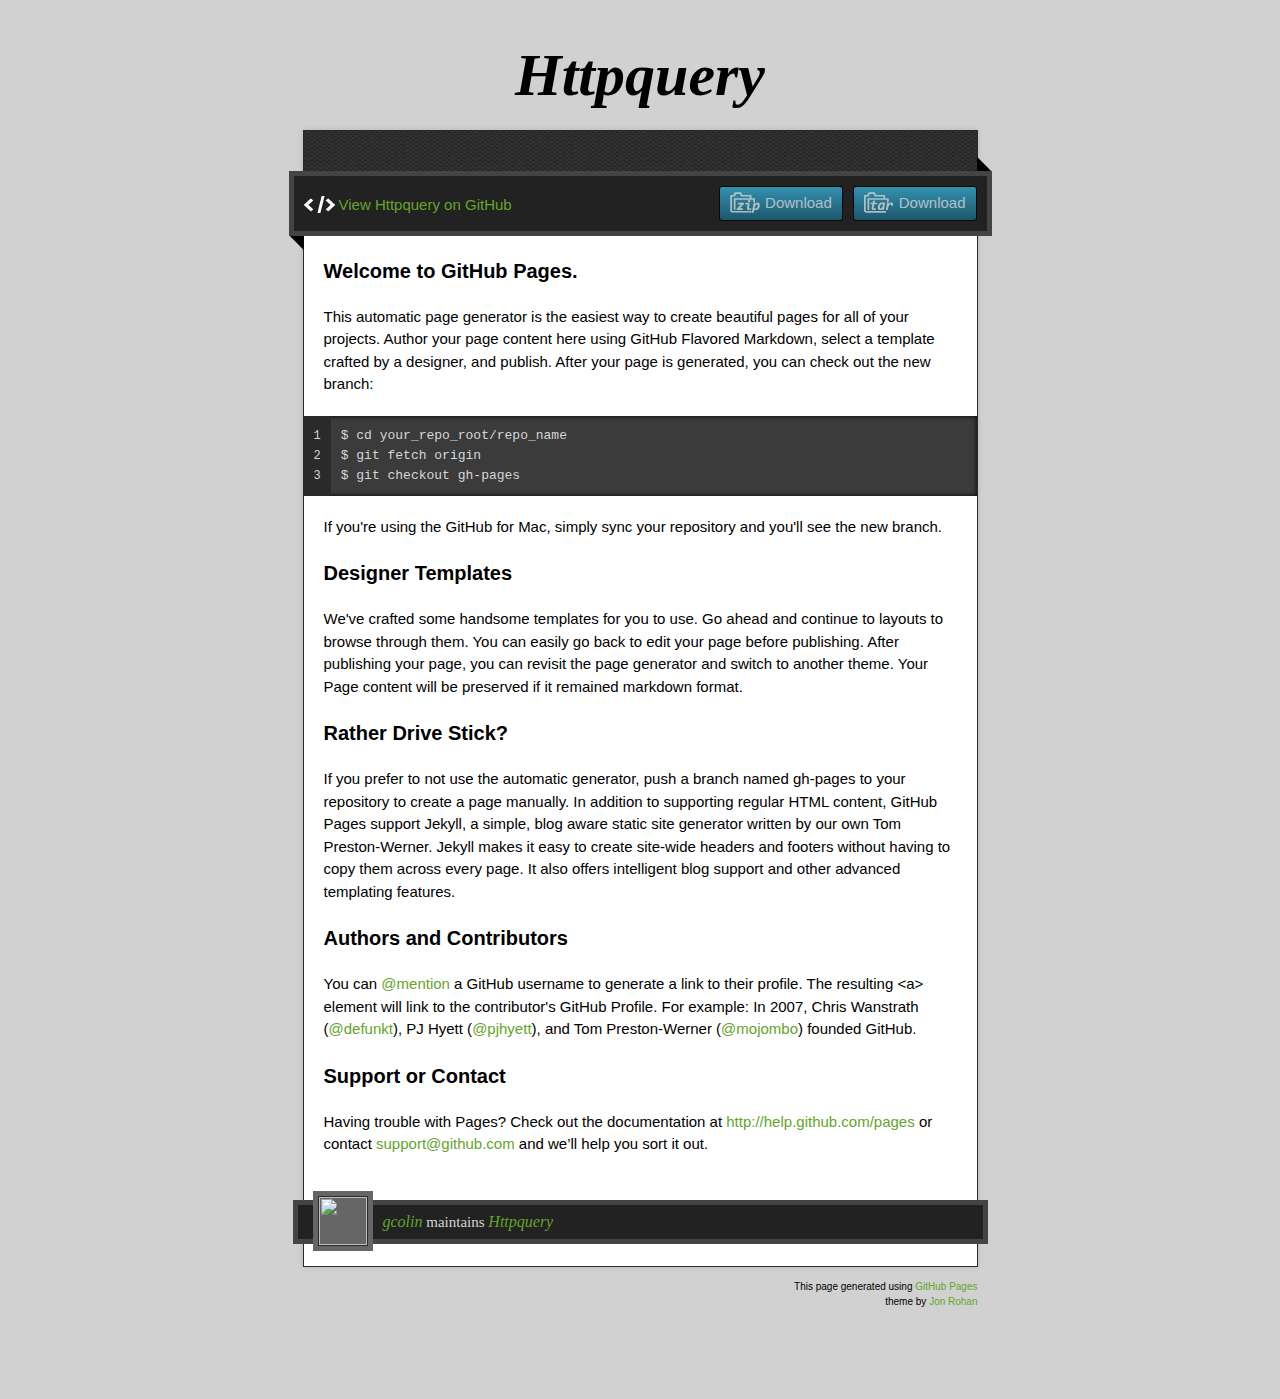
==== index.html @ 5c6847b2 "Create gh-pages branch via GitHub" ====
<!doctype html>
<!-- The Time Machine GitHub pages theme was designed and developed by Jon Rohan, on Feb 7, 2012. -->
<!-- Follow him for fun. http://twitter.com/jonrohan. Tail his code on http://github.com/jonrohan -->
<html>
<head>
  <meta charset="utf-8">
  <meta http-equiv="X-UA-Compatible" content="IE=edge,chrome=1">

  <link rel="stylesheet" href="stylesheets/stylesheet.css" media="screen"/>
  <link rel="stylesheet" href="stylesheets/pygment_trac.css"/>
  <script type="text/javascript" src="https://ajax.googleapis.com/ajax/libs/jquery/1.7.1/jquery.min.js"></script>
  <script type="text/javascript" src="javascripts/script.js"></script>

  <title>Httpquery</title>
  <meta name="description" content="">

  <meta name="viewport" content="width=device-width,initial-scale=1">

</head>

<body>

  <div class="wrapper">
    <header>
      <h1 class="title">Httpquery</h1>
    </header>
    <div id="container">
      <p class="tagline"></p>
      <div id="main" role="main">
        <div class="download-bar">
        <div class="inner">
          <a href="https://github.com/gcolin/HttpQuery/tarball/master" class="download-button tar"><span>Download</span></a>
          <a href="https://github.com/gcolin/HttpQuery/zipball/master" class="download-button zip"><span>Download</span></a>
          <a href="https://github.com/gcolin/HttpQuery" class="code">View Httpquery on GitHub</a>
        </div>
        <span class="blc"></span><span class="trc"></span>
        </div>
        <article class="markdown-body">
          <h3>Welcome to GitHub Pages.</h3>

<p>This automatic page generator is the easiest way to create beautiful pages for all of your projects. Author your page content here using GitHub Flavored Markdown, select a template crafted by a designer, and publish. After your page is generated, you can check out the new branch:</p>

<pre><code>$ cd your_repo_root/repo_name
$ git fetch origin
$ git checkout gh-pages
</code></pre>

<p>If you're using the GitHub for Mac, simply sync your repository and you'll see the new branch.</p>

<h3>Designer Templates</h3>

<p>We've crafted some handsome templates for you to use. Go ahead and continue to layouts to browse through them. You can easily go back to edit your page before publishing. After publishing your page, you can revisit the page generator and switch to another theme. Your Page content will be preserved if it remained markdown format.</p>

<h3>Rather Drive Stick?</h3>

<p>If you prefer to not use the automatic generator, push a branch named <code>gh-pages</code> to your repository to create a page manually. In addition to supporting regular HTML content, GitHub Pages support Jekyll, a simple, blog aware static site generator written by our own Tom Preston-Werner. Jekyll makes it easy to create site-wide headers and footers without having to copy them across every page. It also offers intelligent blog support and other advanced templating features.</p>

<h3>Authors and Contributors</h3>

<p>You can <a href="https://github.com/blog/821" class="user-mention">@mention</a> a GitHub username to generate a link to their profile. The resulting <code>&lt;a&gt;</code> element will link to the contributor's GitHub Profile. For example: In 2007, Chris Wanstrath (<a href="https://github.com/defunkt" class="user-mention">@defunkt</a>), PJ Hyett (<a href="https://github.com/pjhyett" class="user-mention">@pjhyett</a>), and Tom Preston-Werner (<a href="https://github.com/mojombo" class="user-mention">@mojombo</a>) founded GitHub.</p>

<h3>Support or Contact</h3>

<p>Having trouble with Pages? Check out the documentation at <a href="http://help.github.com/pages">http://help.github.com/pages</a> or contact <a href="mailto:support@github.com">support@github.com</a> and we’ll help you sort it out.</p>
        </article>
      </div>
    </div>
    <footer>
      <div class="owner">
      <p><a href="https://github.com/gcolin" class="avatar"><img src="https://secure.gravatar.com/avatar/70e3a7196aed20c97017ddb975189161?s=30&amp;d=https://a248.e.akamai.net/assets.github.com%2Fimages%2Fgravatars%2Fgravatar-user-420.png" width="48" height="48"/></a> <a href="https://github.com/gcolin">gcolin</a> maintains <a href="https://github.com/gcolin/HttpQuery">Httpquery</a></p>


      </div>
      <div class="creds">
        <small>This page generated using <a href="https://pages.github.com/">GitHub Pages</a><br/>theme by <a href="http://twitter.com/jonrohan/">Jon Rohan</a></small>
      </div>
    </footer>
  </div>
  <div class="current-section">
    <a href="#top">Scroll to top</a>
    <a href="https://github.com/gcolin/HttpQuery/tarball/master" class="tar">tar</a><a href="https://github.com/gcolin/HttpQuery/zipball/master" class="zip">zip</a><a href="" class="code">source code</a>
    <p class="name"></p>
  </div>

  
</body>
</html>
---- stylesheets/stylesheet.css ----
/* http://meyerweb.com/eric/tools/css/reset/
   v2.0 | 20110126
   License: none (public domain)
*/

html, body, div, span, applet, object, iframe,
h1, h2, h3, h4, h5, h6, p, blockquote, pre,
a, abbr, acronym, address, big, cite, code,
del, dfn, em, img, ins, kbd, q, s, samp,
small, strike, strong, sub, sup, tt, var,
b, u, i, center,
dl, dt, dd, ol, ul, li,
fieldset, form, label, legend,
table, caption, tbody, tfoot, thead, tr, th, td,
article, aside, canvas, details, embed,
figure, figcaption, footer, header, hgroup,
menu, nav, output, ruby, section, summary,
time, mark, audio, video {
  margin: 0;
  padding: 0;
  border: 0;
  font-size: 100%;
  font: inherit;
  vertical-align: baseline;
}
/* HTML5 display-role reset for older browsers */
article, aside, details, figcaption, figure,
footer, header, hgroup, menu, nav, section {
  display: block;
}
body {
  line-height: 1;
}
ol, ul {
  list-style: none;
}
blockquote, q {
  quotes: none;
}
blockquote:before, blockquote:after,
q:before, q:after {
  content: '';
  content: none;
}
table {
  border-collapse: collapse;
  border-spacing: 0;
}

/* Style */

body {
  font-size: 15px;
  font-family: Arial, Arial, Helvetica, sans-serif;
  line-height: 1.5;
  background: #D1D1D1;
}

a {
  color: #63a52a;
  text-decoration: none;
  -webkit-transition: color ease-in-out 0.3s;
}

a:hover {
  text-decoration: underline;
  color: #90D355;
}

h1.title {
  margin: 30px 20px 10px;
  font-size: 60px;
  font-weight: bold;
  font-style: italic;
  font-family:Georgia, serif;
  text-align: center;
}

.wrapper {
  width: 675px;
  margin: 0 auto;
}

#container {
  border: 1px solid #2a2a2a;
  background: #ddd url(../images/pattern.png);
  box-shadow: 0 0 5px #b1b1b1;
}

p.tagline {
  padding: 20px 20px 0;
  color: #fff;
  font-size: 17px;
}

#main {
  margin-top: 20px;
  padding: 0 20px 90px;
  background-color: #fff;
}

.download-bar {
  background: #222;
  border: 5px solid #444;
  padding: 10px;
  margin: 0 -35px 20px;
  position: relative;
}

.download-bar .inner {
  overflow: hidden;
}

.download-bar .watch-fork iframe {
  display: block;
  float: left;
  border-right: 1px solid #ddd;
  padding-right: 5px;
}
.download-bar .watch-fork iframe.last {
  border-right: 0 none;
  padding-right: 0;
  padding-left: 5px;
  border-left: 1px solid #fff;
}
.download-bar .watch-fork {
  overflow: hidden;
  float: right;
  background-color: #eee;
  padding: 5px;
  border-radius: 3px;
}

.download-bar .blc {
  border: 10px solid black;
  border-color: transparent transparent black;
  width: 0;
  height: 0;
  display: block;
  position: absolute;
  bottom: -15px;
  left: 0;
  -moz-transform: rotate(45deg);
  -webkit-transform: rotate(45deg);
}

.download-bar .trc {
  border: 10px solid black;
  border-color:  black transparent transparent;
  width: 0;
  height: 0;
  display: block;
  position: absolute;
  top: -15px;
  right: 0;
  -moz-transform: rotate(45deg);
  -webkit-transform: rotate(45deg);
}

.download-bar .avatar {
  border: 1px solid black;
  display: block;
  padding: 4px;
  float: left;
}

.download-bar .avatar img {
  display: block;
}

.download-bar a.code {
  background: transparent url(../images/code.png) no-repeat 0 2px;
  padding-left: 35px;
  margin-top: 8px;
  display: block;
  float: left;
  text-indent: 0;
  width: auto;
  height: auto;
  opacity: 1;
  -moz-opacity: 1;
  filter:alpha(opacity=1);
}

.current-section {
  position: fixed;
  top: 0;
  left: 50%;
  width: 693px;
  margin-left: -352px;
  background: #222;
  border: 5px solid #444;
  color: #fff;
  opacity: 0;
  visibility: hidden;
  -webkit-transition: opacity ease-in-out 0.3s;
}

.current-section p {
  padding: 5px 27px;
  font-size: 24px;
  font-weight: bold;
}

.current-section a {
  float: right;
  text-indent: -10000px;
  background: transparent url(../images/top.png) no-repeat 0 0;
  width: 20px;
  height: 20px;
  opacity: 0.8;
  margin-right: 12px;
  margin-top: 12px;
  -moz-opacity: 0.8;
  filter:alpha(opacity=8);
  -webkit-transition: opacity ease-in-out 0.3s;
}

.current-section a:hover {
  opacity: 1;
  -moz-opacity: 1;
  filter:alpha(opacity=1);
}

.current-section a.zip {
  margin-right: 8px;
}

a.zip,
a.zip span {
  background: transparent url(../images/zip.png) no-repeat 0 0;
  width: 30px;
  height: 21px;
  opacity: 0.8;
  display: inline-block;
  text-indent: -10000px;
  -moz-opacity: 0.8;
  filter:alpha(opacity=8);
  -webkit-transition: opacity ease-in-out 0.3s;
}

a.tar,
a.tar span {
  background: transparent url(../images/tar.png) no-repeat 0 0;
  width: 30px;
  height: 21px;
  opacity: 0.8;
  display: inline-block;
  text-indent: -10000px;
  -moz-opacity: 0.8;
  filter:alpha(opacity=8);
  -webkit-transition: opacity ease-in-out 0.3s;
}

a.code {
  background: transparent url(../images/code.png) no-repeat 0 2px;
  width: 30px;
  height: 21px;
  display: block;
  opacity: 0.8;
  display: inline-block;
  text-indent: -10000px;
  -moz-opacity: 0.8;
  filter:alpha(opacity=8);
  -webkit-transition: opacity ease-in-out 0.3s;
}

a.zip:hover,
a.tar:hover,
a.code:hover {
  opacity: 1;
  -moz-opacity: 1;
  filter:alpha(opacity=1);
}

a.download-button {
  border: 1px solid black;
  border-radius: 3px;
  display: inline-block;
  text-indent: 0!important;
  width: auto;
  float: right;
  background: #999; /* for non-css3 browsers */
  filter: progid:DXImageTransform.Microsoft.gradient(startColorstr='#37ADD4', endColorstr='#1B657E'); /* for IE */
  background: -webkit-gradient(linear, left top, left bottom, from(#37ADD4), to(#1B657E)); /* for webkit browsers */
  background: -moz-linear-gradient(top,  #37ADD4,  #1B657E); /* for firefox 3.6+ */
  height: auto;
  margin-left: 10px;
}

a.download-button span {
  background-position: 10px 5px;
  width: auto;
  height: auto;
  padding: 5px 10px;
  padding-left: 45px;
  display: inline-block;
  text-indent: 0!important;
  color: #fff;
}

footer {
  margin-bottom: 60px;
  padding-bottom: 60px;
}

footer .owner {
  background: #222;
  border: 5px solid #444;
  padding: 5px 15px;
  margin: -67px -10px 35px;
  color: #d6d6d6;
}

footer .creds small {
  float: right;
  font-size: 10px;
  text-align: right;
  margin-left: 15px;
}

footer .owner .avatar {
  background-color: #666;
  display: block;
  margin: -19px 10px 0 0;
  width: 60px;
  float: left;
}

footer .owner img {
  display: block;
  border: 1px solid #2a2a2a;
  margin: 5px;
}

footer .owner p {
  font-family:Georgia, serif;
}

footer .owner p a {
  font-size: 16px;
  font-style: italic;
}

/* Markdown */
.markdown-body h1,
.markdown-body h2,
.markdown-body h3,
.markdown-body h4,
.markdown-body h5,
.markdown-body h6,
.markdown-body p,
.markdown-body pre,
.markdown-body ul,
.markdown-body ol,
.markdown-body dl,
.markdown-body table,
.markdown-body blockquote {
  margin-bottom: 20px;
}

.markdown-body h1,
.markdown-body h2,
.markdown-body h3,
.markdown-body h4,
.markdown-body h5,
.markdown-body h6 {
  font-weight: bold;
}

.markdown-body h1 {
  font-size: 28px;
}

.markdown-body h2 {
  font-size: 24px;
  color: #557398;
}

.markdown-body h3 {
  font-size: 20px;
}

.markdown-body h4 {
  font-size: 18px;
}

.markdown-body h5 {
  font-size: 16px;
}

.markdown-body pre {
  padding: 10px 70px 10px 0;
  margin-left: -20px;
  margin-right: -20px;
  font-family: 'Monaco', 'Lucida Console', monospace;
  font-size: 13px;
  line-height: 20px;
  box-shadow: inset 0 0 5px #000;
  word-wrap: break-word;
  background-color:#3b3b3b;
  color: #d6d6d6;
}

.markdown-body pre.lines {
  font-size: 12px;
  margin:0 10px 0 -20px;
  padding: 10px;
  float:  left;
  display: block;
  text-align: right;
  box-shadow: none;
  background-color:#2a2a2a;
  color: #d6d6d6;
}

.markdown-body ul,
.markdown-body ol {
  padding-left: 30px;
}

.markdown-body ul {
  list-style-type: disc;
}

.markdown-body li,
.markdown-body li p,
.markdown-body dd,
.markdown-body dd p {
  margin-bottom: 10px;
}

.markdown-body li pre,
.markdown-body li pre.lines,
.markdown-body dd pre,
.markdown-body dd pre.lines {
  margin-left: -35px;
}

.markdown-body dt {
  font-weight: bold;
  font-style: italic;
}

.markdown-body dd {
  margin-left: 15px;
}

.markdown-body table {
  width: 673px;
  margin-left: -20px;
  margin-right: -20px;
}

.markdown-body tbody {
  border-top: 2px solid #557398;
  border-bottom: 2px solid #557398;
  background-color: #EBEFF4;
}

.markdown-body table td * {
  margin: 0;
}

.markdown-body td {
  border-right: 1px solid #557398;
  border-bottom: 1px solid #557398;
  padding: 5px;
}

.markdown-body td:first-child,
.markdown-body th:first-child {
  width: 30%;
  padding-left: 20px;
}

.markdown-body td:last-child {
  border-right: 0 none;
}

.markdown-body th {
  font-size: 18px;
  font-weight: bold;
  text-align: left;
  padding: 5px;
}

.markdown-body tt {
  background-color:#3b3b3b;
  color: #d6d6d6;
  padding: 2px 3px;
}

.markdown-body blockquote {
  font-style: italic;
  font-family:Georgia, serif;
  font-size: 17px;
  border-top: 3px solid #333;
  border-bottom: 3px solid #333;
  padding: 10px 20px;
  padding-left: 50px;
}

.markdown-body blockquote:before {
  font-style: italic;
  font-family: Georgia, serif;
  font-size: 90px;
  height: 90px;
  margin-left: -60px;
  margin-top: -25px;
  content: "‟";
  display: block;
  float: left;
}

.markdown-body img {
  max-width: 100%;
}

.highlight  { background: #ffffff; }
.highlight .c { color: #999988; font-style: italic } /* Comment */
.highlight .err { color: #a61717; background-color: #e3d2d2 } /* Error */
.highlight .k { font-weight: bold } /* Keyword */
.highlight .o { font-weight: bold } /* Operator */
.highlight .cm { color: #999988; font-style: italic } /* Comment.Multiline */
.highlight .cp { color: #999999; font-weight: bold } /* Comment.Preproc */
.highlight .c1 { color: #999988; font-style: italic } /* Comment.Single */
.highlight .cs { color: #999999; font-weight: bold; font-style: italic } /* Comment.Special */
.highlight .gd { color: #000000; background-color: #ffdddd } /* Generic.Deleted */
.highlight .gd .x { color: #000000; background-color: #ffaaaa } /* Generic.Deleted.Specific */
.highlight .ge { font-style: italic } /* Generic.Emph */
.highlight .gr { color: #aa0000 } /* Generic.Error */
.highlight .gh { color: #999999 } /* Generic.Heading */
.highlight .gi { color: #000000; background-color: #ddffdd } /* Generic.Inserted */
.highlight .gi .x { color: #000000; background-color: #aaffaa } /* Generic.Inserted.Specific */
.highlight .go { color: #888888 } /* Generic.Output */
.highlight .gp { color: #555555 } /* Generic.Prompt */
.highlight .gs { font-weight: bold } /* Generic.Strong */
.highlight .gu { color: #800080; font-weight: bold; } /* Generic.Subheading */
.highlight .gt { color: #aa0000 } /* Generic.Traceback */
.highlight .kc { font-weight: bold } /* Keyword.Constant */
.highlight .kd { font-weight: bold } /* Keyword.Declaration */
.highlight .kn { font-weight: bold } /* Keyword.Namespace */
.highlight .kp { font-weight: bold } /* Keyword.Pseudo */
.highlight .kr { font-weight: bold } /* Keyword.Reserved */
.highlight .kt { color: #445588; font-weight: bold } /* Keyword.Type */
.highlight .m { color: #009999 } /* Literal.Number */
.highlight .s { color: #d14 } /* Literal.String */
.highlight .na { color: #008080 } /* Name.Attribute */
.highlight .nb { color: #0086B3 } /* Name.Builtin */
.highlight .nc { color: #445588; font-weight: bold } /* Name.Class */
.highlight .no { color: #008080 } /* Name.Constant */
.highlight .ni { color: #800080 } /* Name.Entity */
.highlight .ne { color: #990000; font-weight: bold } /* Name.Exception */
.highlight .nf { color: #990000; font-weight: bold } /* Name.Function */
.highlight .nn { color: #555555 } /* Name.Namespace */
.highlight .nt { color: #000080 } /* Name.Tag */
.highlight .nv { color: #008080 } /* Name.Variable */
.highlight .ow { font-weight: bold } /* Operator.Word */
.highlight .w { color: #bbbbbb } /* Text.Whitespace */
.highlight .mf { color: #009999 } /* Literal.Number.Float */
.highlight .mh { color: #009999 } /* Literal.Number.Hex */
.highlight .mi { color: #009999 } /* Literal.Number.Integer */
.highlight .mo { color: #009999 } /* Literal.Number.Oct */
.highlight .sb { color: #d14 } /* Literal.String.Backtick */
.highlight .sc { color: #d14 } /* Literal.String.Char */
.highlight .sd { color: #d14 } /* Literal.String.Doc */
.highlight .s2 { color: #d14 } /* Literal.String.Double */
.highlight .se { color: #d14 } /* Literal.String.Escape */
.highlight .sh { color: #d14 } /* Literal.String.Heredoc */
.highlight .si { color: #d14 } /* Literal.String.Interpol */
.highlight .sx { color: #d14 } /* Literal.String.Other */
.highlight .sr { color: #009926 } /* Literal.String.Regex */
.highlight .s1 { color: #d14 } /* Literal.String.Single */
.highlight .ss { color: #990073 } /* Literal.String.Symbol */
.highlight .bp { color: #999999 } /* Name.Builtin.Pseudo */
.highlight .vc { color: #008080 } /* Name.Variable.Class */
.highlight .vg { color: #008080 } /* Name.Variable.Global */
.highlight .vi { color: #008080 } /* Name.Variable.Instance */
.highlight .il { color: #009999 } /* Literal.Number.Integer.Long */
---- stylesheets/pygment_trac.css ----
.highlight  { background: #ffffff; }
.highlight .c { color: #999988; font-style: italic } /* Comment */
.highlight .err { color: #a61717; background-color: #e3d2d2 } /* Error */
.highlight .k { font-weight: bold } /* Keyword */
.highlight .o { font-weight: bold } /* Operator */
.highlight .cm { color: #999988; font-style: italic } /* Comment.Multiline */
.highlight .cp { color: #999999; font-weight: bold } /* Comment.Preproc */
.highlight .c1 { color: #999988; font-style: italic } /* Comment.Single */
.highlight .cs { color: #999999; font-weight: bold; font-style: italic } /* Comment.Special */
.highlight .gd { color: #000000; background-color: #ffdddd } /* Generic.Deleted */
.highlight .gd .x { color: #000000; background-color: #ffaaaa } /* Generic.Deleted.Specific */
.highlight .ge { font-style: italic } /* Generic.Emph */
.highlight .gr { color: #aa0000 } /* Generic.Error */
.highlight .gh { color: #999999 } /* Generic.Heading */
.highlight .gi { color: #000000; background-color: #ddffdd } /* Generic.Inserted */
.highlight .gi .x { color: #000000; background-color: #aaffaa } /* Generic.Inserted.Specific */
.highlight .go { color: #888888 } /* Generic.Output */
.highlight .gp { color: #555555 } /* Generic.Prompt */
.highlight .gs { font-weight: bold } /* Generic.Strong */
.highlight .gu { color: #800080; font-weight: bold; } /* Generic.Subheading */
.highlight .gt { color: #aa0000 } /* Generic.Traceback */
.highlight .kc { font-weight: bold } /* Keyword.Constant */
.highlight .kd { font-weight: bold } /* Keyword.Declaration */
.highlight .kn { font-weight: bold } /* Keyword.Namespace */
.highlight .kp { font-weight: bold } /* Keyword.Pseudo */
.highlight .kr { font-weight: bold } /* Keyword.Reserved */
.highlight .kt { color: #445588; font-weight: bold } /* Keyword.Type */
.highlight .m { color: #009999 } /* Literal.Number */
.highlight .s { color: #d14 } /* Literal.String */
.highlight .na { color: #008080 } /* Name.Attribute */
.highlight .nb { color: #0086B3 } /* Name.Builtin */
.highlight .nc { color: #445588; font-weight: bold } /* Name.Class */
.highlight .no { color: #008080 } /* Name.Constant */
.highlight .ni { color: #800080 } /* Name.Entity */
.highlight .ne { color: #990000; font-weight: bold } /* Name.Exception */
.highlight .nf { color: #990000; font-weight: bold } /* Name.Function */
.highlight .nn { color: #555555 } /* Name.Namespace */
.highlight .nt { color: #000080 } /* Name.Tag */
.highlight .nv { color: #008080 } /* Name.Variable */
.highlight .ow { font-weight: bold } /* Operator.Word */
.highlight .w { color: #bbbbbb } /* Text.Whitespace */
.highlight .mf { color: #009999 } /* Literal.Number.Float */
.highlight .mh { color: #009999 } /* Literal.Number.Hex */
.highlight .mi { color: #009999 } /* Literal.Number.Integer */
.highlight .mo { color: #009999 } /* Literal.Number.Oct */
.highlight .sb { color: #d14 } /* Literal.String.Backtick */
.highlight .sc { color: #d14 } /* Literal.String.Char */
.highlight .sd { color: #d14 } /* Literal.String.Doc */
.highlight .s2 { color: #d14 } /* Literal.String.Double */
.highlight .se { color: #d14 } /* Literal.String.Escape */
.highlight .sh { color: #d14 } /* Literal.String.Heredoc */
.highlight .si { color: #d14 } /* Literal.String.Interpol */
.highlight .sx { color: #d14 } /* Literal.String.Other */
.highlight .sr { color: #009926 } /* Literal.String.Regex */
.highlight .s1 { color: #d14 } /* Literal.String.Single */
.highlight .ss { color: #990073 } /* Literal.String.Symbol */
.highlight .bp { color: #999999 } /* Name.Builtin.Pseudo */
.highlight .vc { color: #008080 } /* Name.Variable.Class */
.highlight .vg { color: #008080 } /* Name.Variable.Global */
.highlight .vi { color: #008080 } /* Name.Variable.Instance */
.highlight .il { color: #009999 } /* Literal.Number.Integer.Long */

.type-csharp .highlight .k { color: #0000FF }
.type-csharp .highlight .kt { color: #0000FF }
.type-csharp .highlight .nf { color: #000000; font-weight: normal }
.type-csharp .highlight .nc { color: #2B91AF }
.type-csharp .highlight .nn { color: #000000 }
.type-csharp .highlight .s { color: #A31515 }
.type-csharp .highlight .sc { color: #A31515 }
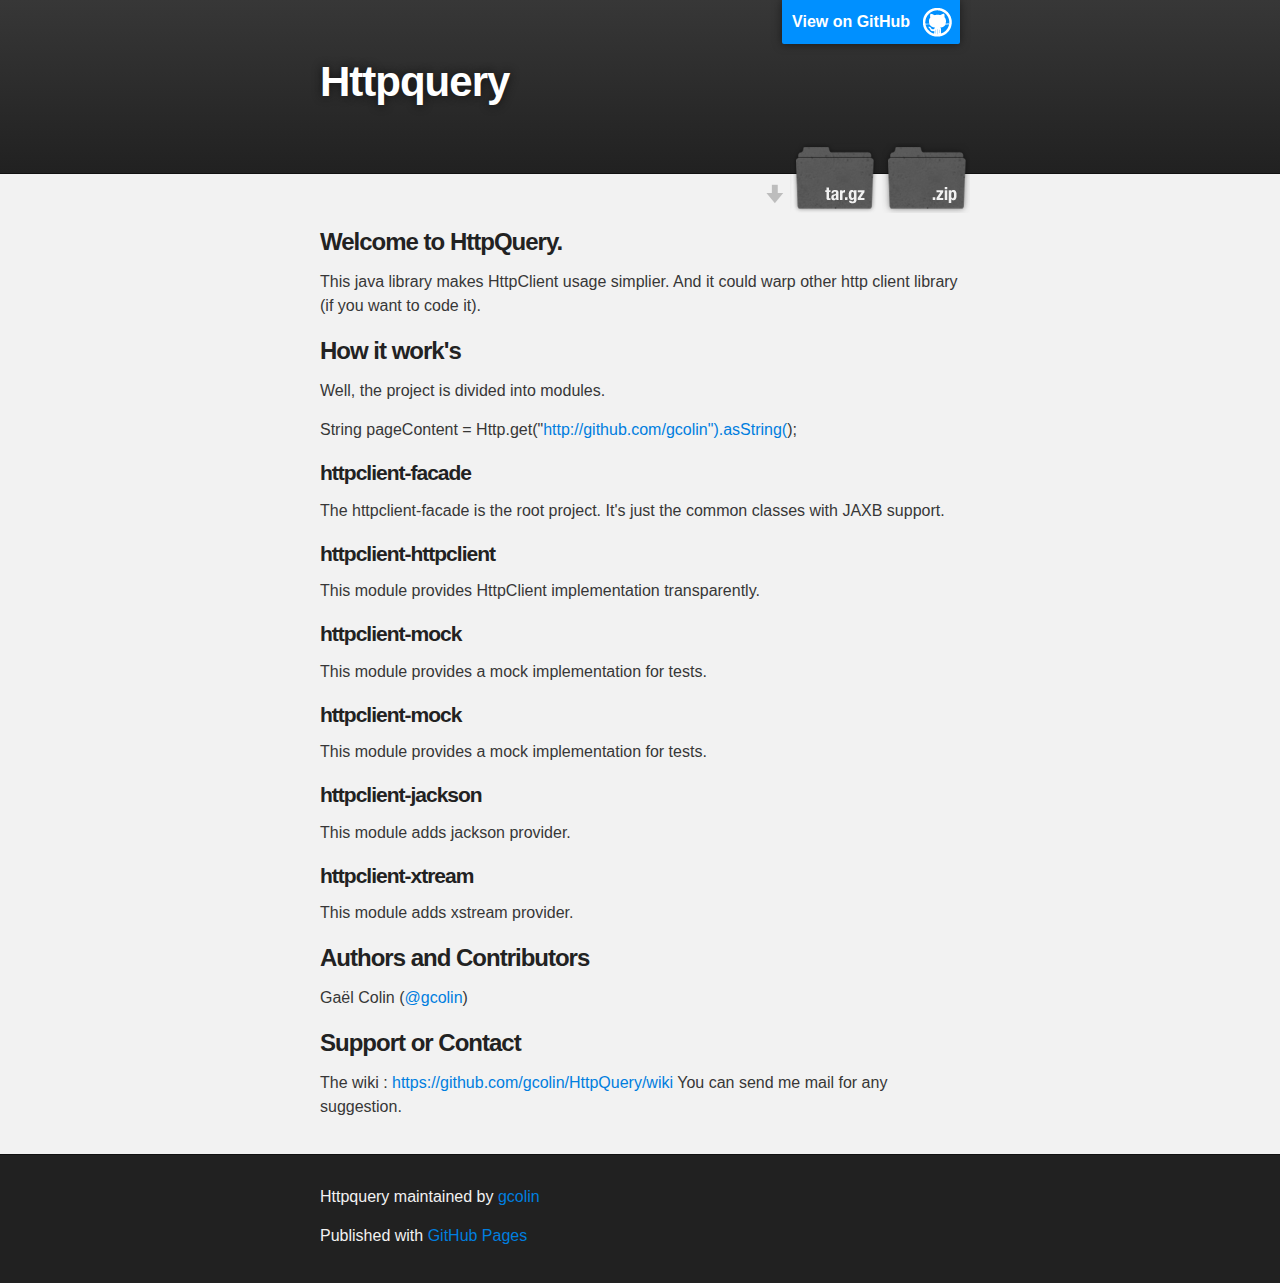
==== commit 5d72697a: "Create gh-pages branch via GitHub" ====
--- a/index.html
+++ b/index.html
@@ -1,87 +1,90 @@
-<!doctype html>
-<!-- The Time Machine GitHub pages theme was designed and developed by Jon Rohan, on Feb 7, 2012. -->
-<!-- Follow him for fun. http://twitter.com/jonrohan. Tail his code on http://github.com/jonrohan -->
+<!DOCTYPE html>
 <html>
-<head>
-  <meta charset="utf-8">
-  <meta http-equiv="X-UA-Compatible" content="IE=edge,chrome=1">
 
-  <link rel="stylesheet" href="stylesheets/stylesheet.css" media="screen"/>
-  <link rel="stylesheet" href="stylesheets/pygment_trac.css"/>
-  <script type="text/javascript" src="https://ajax.googleapis.com/ajax/libs/jquery/1.7.1/jquery.min.js"></script>
-  <script type="text/javascript" src="javascripts/script.js"></script>
+  <head>
+    <meta charset='utf-8' />
+    <meta http-equiv="X-UA-Compatible" content="chrome=1" />
+    <meta name="description" content="Httpquery : " />
 
-  <title>Httpquery</title>
-  <meta name="description" content="">
+    <link rel="stylesheet" type="text/css" media="screen" href="stylesheets/stylesheet.css">
 
-  <meta name="viewport" content="width=device-width,initial-scale=1">
+    <title>Httpquery</title>
+  </head>
 
-</head>
+  <body>
 
-<body>
+    <!-- HEADER -->
+    <div id="header_wrap" class="outer">
+        <header class="inner">
+          <a id="forkme_banner" href="https://github.com/gcolin/HttpQuery">View on GitHub</a>
 
-  <div class="wrapper">
-    <header>
-      <h1 class="title">Httpquery</h1>
-    </header>
-    <div id="container">
-      <p class="tagline"></p>
-      <div id="main" role="main">
-        <div class="download-bar">
-        <div class="inner">
-          <a href="https://github.com/gcolin/HttpQuery/tarball/master" class="download-button tar"><span>Download</span></a>
-          <a href="https://github.com/gcolin/HttpQuery/zipball/master" class="download-button zip"><span>Download</span></a>
-          <a href="https://github.com/gcolin/HttpQuery" class="code">View Httpquery on GitHub</a>
-        </div>
-        <span class="blc"></span><span class="trc"></span>
-        </div>
-        <article class="markdown-body">
-          <h3>Welcome to GitHub Pages.</h3>
+          <h1 id="project_title">Httpquery</h1>
+          <h2 id="project_tagline"></h2>
 
-<p>This automatic page generator is the easiest way to create beautiful pages for all of your projects. Author your page content here using GitHub Flavored Markdown, select a template crafted by a designer, and publish. After your page is generated, you can check out the new branch:</p>
+            <section id="downloads">
+              <a class="zip_download_link" href="https://github.com/gcolin/HttpQuery/zipball/master">Download this project as a .zip file</a>
+              <a class="tar_download_link" href="https://github.com/gcolin/HttpQuery/tarball/master">Download this project as a tar.gz file</a>
+            </section>
+        </header>
+    </div>
 
-<pre><code>$ cd your_repo_root/repo_name
-$ git fetch origin
-$ git checkout gh-pages
-</code></pre>
+    <!-- MAIN CONTENT -->
+    <div id="main_content_wrap" class="outer">
+      <section id="main_content" class="inner">
+        <h3>Welcome to HttpQuery.</h3>
 
-<p>If you're using the GitHub for Mac, simply sync your repository and you'll see the new branch.</p>
+<p>This java library makes HttpClient usage simplier. And it could warp other http client library (if you want to code it). </p>
 
-<h3>Designer Templates</h3>
+<h3>How it work's</h3>
 
-<p>We've crafted some handsome templates for you to use. Go ahead and continue to layouts to browse through them. You can easily go back to edit your page before publishing. After publishing your page, you can revisit the page generator and switch to another theme. Your Page content will be preserved if it remained markdown format.</p>
+<p>Well, the project is divided into modules. </p>
 
-<h3>Rather Drive Stick?</h3>
+<p>String pageContent = Http.get("<a href="http://github.com/gcolin%22).asString(">http://github.com/gcolin").asString(</a>);</p>
 
-<p>If you prefer to not use the automatic generator, push a branch named <code>gh-pages</code> to your repository to create a page manually. In addition to supporting regular HTML content, GitHub Pages support Jekyll, a simple, blog aware static site generator written by our own Tom Preston-Werner. Jekyll makes it easy to create site-wide headers and footers without having to copy them across every page. It also offers intelligent blog support and other advanced templating features.</p>
+<h4>httpclient-facade</h4>
+
+<p>The httpclient-facade is the root project. It's just the common classes with JAXB support.</p>
+
+<h4>httpclient-httpclient</h4>
+
+<p>This module provides HttpClient implementation transparently.</p>
+
+<h4>httpclient-mock</h4>
+
+<p>This module provides a mock implementation for tests.</p>
+
+<h4>httpclient-mock</h4>
+
+<p>This module provides a mock implementation for tests.</p>
+
+<h4>httpclient-jackson</h4>
+
+<p>This module adds jackson provider.</p>
+
+<h4>httpclient-xtream</h4>
+
+<p>This module adds xstream provider.</p>
 
 <h3>Authors and Contributors</h3>
 
-<p>You can <a href="https://github.com/blog/821" class="user-mention">@mention</a> a GitHub username to generate a link to their profile. The resulting <code>&lt;a&gt;</code> element will link to the contributor's GitHub Profile. For example: In 2007, Chris Wanstrath (<a href="https://github.com/defunkt" class="user-mention">@defunkt</a>), PJ Hyett (<a href="https://github.com/pjhyett" class="user-mention">@pjhyett</a>), and Tom Preston-Werner (<a href="https://github.com/mojombo" class="user-mention">@mojombo</a>) founded GitHub.</p>
+<p>Gaël Colin (<a href="https://github.com/gcolin" class="user-mention">@gcolin</a>)</p>
 
 <h3>Support or Contact</h3>
 
-<p>Having trouble with Pages? Check out the documentation at <a href="http://help.github.com/pages">http://help.github.com/pages</a> or contact <a href="mailto:support@github.com">support@github.com</a> and we’ll help you sort it out.</p>
-        </article>
-      </div>
+<p>The wiki : <a href="https://github.com/gcolin/HttpQuery/wiki">https://github.com/gcolin/HttpQuery/wiki</a>
+You can send me mail for any suggestion.</p>
+      </section>
     </div>
-    <footer>
-      <div class="owner">
-      <p><a href="https://github.com/gcolin" class="avatar"><img src="https://secure.gravatar.com/avatar/70e3a7196aed20c97017ddb975189161?s=30&amp;d=https://a248.e.akamai.net/assets.github.com%2Fimages%2Fgravatars%2Fgravatar-user-420.png" width="48" height="48"/></a> <a href="https://github.com/gcolin">gcolin</a> maintains <a href="https://github.com/gcolin/HttpQuery">Httpquery</a></p>
 
+    <!-- FOOTER  -->
+    <div id="footer_wrap" class="outer">
+      <footer class="inner">
+        <p class="copyright">Httpquery maintained by <a href="https://github.com/gcolin">gcolin</a></p>
+        <p>Published with <a href="http://pages.github.com">GitHub Pages</a></p>
+      </footer>
+    </div>
 
-      </div>
-      <div class="creds">
-        <small>This page generated using <a href="https://pages.github.com/">GitHub Pages</a><br/>theme by <a href="http://twitter.com/jonrohan/">Jon Rohan</a></small>
-      </div>
-    </footer>
-  </div>
-  <div class="current-section">
-    <a href="#top">Scroll to top</a>
-    <a href="https://github.com/gcolin/HttpQuery/tarball/master" class="tar">tar</a><a href="https://github.com/gcolin/HttpQuery/zipball/master" class="zip">zip</a><a href="" class="code">source code</a>
-    <p class="name"></p>
-  </div>
+    
 
-  
-</body>
+  </body>
 </html>
--- a/stylesheets/stylesheet.css
+++ b/stylesheets/stylesheet.css
@@ -1,7 +1,13 @@
-/* http://meyerweb.com/eric/tools/css/reset/
-   v2.0 | 20110126
-   License: none (public domain)
-*/
+/*******************************************************************************
+Slate Theme for Github Pages
+by Jason Costello, @jsncostello
+*******************************************************************************/
+
+@import url(pygment_trac.css);
+
+/*******************************************************************************
+MeyerWeb Reset
+*******************************************************************************/
 
 html, body, div, span, applet, object, iframe,
 h1, h2, h3, h4, h5, h6, p, blockquote, pre,
@@ -19,562 +25,407 @@
   margin: 0;
   padding: 0;
   border: 0;
-  font-size: 100%;
   font: inherit;
   vertical-align: baseline;
 }
+
 /* HTML5 display-role reset for older browsers */
 article, aside, details, figcaption, figure,
 footer, header, hgroup, menu, nav, section {
   display: block;
 }
-body {
-  line-height: 1;
-}
+
 ol, ul {
   list-style: none;
 }
+
 blockquote, q {
-  quotes: none;
-}
-blockquote:before, blockquote:after,
-q:before, q:after {
-  content: '';
-  content: none;
-}
+}
+
 table {
   border-collapse: collapse;
   border-spacing: 0;
 }
 
-/* Style */
+a:focus {
+  outline: none;
+}
+
+/*******************************************************************************
+Theme Styles
+*******************************************************************************/
 
 body {
-  font-size: 15px;
-  font-family: Arial, Arial, Helvetica, sans-serif;
+  box-sizing: border-box;
+  color:#373737;
+  background: #212121;
+  font-size: 16px;
+  font-family: 'Myriad Pro', Calibri, Helvetica, Arial, sans-serif;
   line-height: 1.5;
-  background: #D1D1D1;
+  -webkit-font-smoothing: antialiased;
+}
+
+h1, h2, h3, h4, h5, h6 {
+  margin: 10px 0;
+  font-weight: 700;
+  color:#222222;
+  font-family: 'Lucida Grande', 'Calibri', Helvetica, Arial, sans-serif;
+  letter-spacing: -1px;
+}
+
+h1 {
+  font-size: 36px;
+  font-weight: 700;
+}
+
+h2 {
+  padding-bottom: 10px;
+  font-size: 32px;
+  background: url('../images/bg_hr.png') repeat-x bottom;
+}
+
+h3 {
+  font-size: 24px;
+}
+
+h4 {
+  font-size: 21px;
+}
+
+h5 {
+  font-size: 18px;
+}
+
+h6 {
+  font-size: 16px;
+}
+
+p {
+  margin: 10px 0 15px 0;
+}
+
+footer p {
+  color: #f2f2f2;
 }
 
 a {
-  color: #63a52a;
   text-decoration: none;
-  -webkit-transition: color ease-in-out 0.3s;
-}
-
-a:hover {
-  text-decoration: underline;
-  color: #90D355;
-}
-
-h1.title {
-  margin: 30px 20px 10px;
-  font-size: 60px;
+  color: #007edf;
+  text-shadow: none;
+
+  transition: color 0.5s ease;
+  transition: text-shadow 0.5s ease;
+  -webkit-transition: color 0.5s ease;
+  -webkit-transition: text-shadow 0.5s ease;
+  -moz-transition: color 0.5s ease;
+  -moz-transition: text-shadow 0.5s ease;
+  -o-transition: color 0.5s ease;
+  -o-transition: text-shadow 0.5s ease;
+  -ms-transition: color 0.5s ease;
+  -ms-transition: text-shadow 0.5s ease;
+}
+
+#main_content a:hover {
+  color: #0069ba;
+  text-shadow: #0090ff 0px 0px 2px;
+}
+
+footer a:hover {
+  color: #43adff;
+  text-shadow: #0090ff 0px 0px 2px;
+}
+
+em {
+  font-style: italic;
+}
+
+strong {
   font-weight: bold;
+}
+
+img {
+  position: relative;
+  margin: 0 auto;
+  max-width: 739px;
+  padding: 5px;
+  margin: 10px 0 10px 0;
+  border: 1px solid #ebebeb;
+
+  box-shadow: 0 0 5px #ebebeb;
+  -webkit-box-shadow: 0 0 5px #ebebeb;
+  -moz-box-shadow: 0 0 5px #ebebeb;
+  -o-box-shadow: 0 0 5px #ebebeb;
+  -ms-box-shadow: 0 0 5px #ebebeb;
+}
+
+pre, code {
+  width: 100%;
+  color: #222;
+  background-color: #fff;
+
+  font-family: Monaco, "Bitstream Vera Sans Mono", "Lucida Console", Terminal, monospace;
+  font-size: 14px;
+
+  border-radius: 2px;
+  -moz-border-radius: 2px;
+  -webkit-border-radius: 2px;
+
+
+
+}
+
+pre {
+  width: 100%;
+  padding: 10px;
+  box-shadow: 0 0 10px rgba(0,0,0,.1);
+  overflow: auto;
+}
+
+code {
+  padding: 3px;
+  margin: 0 3px;
+  box-shadow: 0 0 10px rgba(0,0,0,.1);
+}
+
+pre code {
+  display: block;
+  box-shadow: none;
+}
+
+blockquote {
+  color: #666;
+  margin-bottom: 20px;
+  padding: 0 0 0 20px;
+  border-left: 3px solid #bbb;
+}
+
+ul, ol, dl {
+  margin-bottom: 15px
+}
+
+ul li {
+  list-style: inside;
+  padding-left: 20px;
+}
+
+ol li {
+  list-style: decimal inside;
+  padding-left: 20px;
+}
+
+dl dt {
+  font-weight: bold;
+}
+
+dl dd {
+  padding-left: 20px;
   font-style: italic;
-  font-family:Georgia, serif;
-  text-align: center;
-}
-
-.wrapper {
-  width: 675px;
+}
+
+dl p {
+  padding-left: 20px;
+  font-style: italic;
+}
+
+hr {
+  height: 1px;
+  margin-bottom: 5px;
+  border: none;
+  background: url('../images/bg_hr.png') repeat-x center;
+}
+
+table {
+  border: 1px solid #373737;
+  margin-bottom: 20px;
+  text-align: left;
+ }
+
+th {
+  font-family: 'Lucida Grande', 'Helvetica Neue', Helvetica, Arial, sans-serif;
+  padding: 10px;
+  background: #373737;
+  color: #fff;
+ }
+
+td {
+  padding: 10px;
+  border: 1px solid #373737;
+ }
+
+form {
+  background: #f2f2f2;
+  padding: 20px;
+}
+
+img {
+  width: 100%;
+  max-width: 100%;
+}
+
+/*******************************************************************************
+Full-Width Styles
+*******************************************************************************/
+
+.outer {
+  width: 100%;
+}
+
+.inner {
+  position: relative;
+  max-width: 640px;
+  padding: 20px 10px;
   margin: 0 auto;
 }
 
-#container {
-  border: 1px solid #2a2a2a;
-  background: #ddd url(../images/pattern.png);
-  box-shadow: 0 0 5px #b1b1b1;
-}
-
-p.tagline {
-  padding: 20px 20px 0;
-  color: #fff;
-  font-size: 17px;
-}
-
-#main {
-  margin-top: 20px;
-  padding: 0 20px 90px;
-  background-color: #fff;
-}
-
-.download-bar {
-  background: #222;
-  border: 5px solid #444;
-  padding: 10px;
-  margin: 0 -35px 20px;
-  position: relative;
-}
-
-.download-bar .inner {
-  overflow: hidden;
-}
-
-.download-bar .watch-fork iframe {
-  display: block;
-  float: left;
-  border-right: 1px solid #ddd;
-  padding-right: 5px;
-}
-.download-bar .watch-fork iframe.last {
-  border-right: 0 none;
-  padding-right: 0;
-  padding-left: 5px;
-  border-left: 1px solid #fff;
-}
-.download-bar .watch-fork {
-  overflow: hidden;
-  float: right;
-  background-color: #eee;
-  padding: 5px;
-  border-radius: 3px;
-}
-
-.download-bar .blc {
-  border: 10px solid black;
-  border-color: transparent transparent black;
-  width: 0;
-  height: 0;
+#forkme_banner {
   display: block;
   position: absolute;
-  bottom: -15px;
-  left: 0;
-  -moz-transform: rotate(45deg);
-  -webkit-transform: rotate(45deg);
-}
-
-.download-bar .trc {
-  border: 10px solid black;
-  border-color:  black transparent transparent;
-  width: 0;
-  height: 0;
+  top:0;
+  right: 10px;
+  z-index: 10;
+  padding: 10px 50px 10px 10px;
+  color: #fff;
+  background: url('../images/blacktocat.png') #0090ff no-repeat 95% 50%;
+  font-weight: 700;
+  box-shadow: 0 0 10px rgba(0,0,0,.5);
+  border-bottom-left-radius: 2px;
+  border-bottom-right-radius: 2px;
+}
+
+#header_wrap {
+  background: #212121;
+  background: -moz-linear-gradient(top, #373737, #212121);
+  background: -webkit-linear-gradient(top, #373737, #212121);
+  background: -ms-linear-gradient(top, #373737, #212121);
+  background: -o-linear-gradient(top, #373737, #212121);
+  background: linear-gradient(top, #373737, #212121);
+}
+
+#header_wrap .inner {
+  padding: 50px 10px 30px 10px;
+}
+
+#project_title {
+  margin: 0;
+  color: #fff;
+  font-size: 42px;
+  font-weight: 700;
+  text-shadow: #111 0px 0px 10px;
+}
+
+#project_tagline {
+  color: #fff;
+  font-size: 24px;
+  font-weight: 300;
+  background: none;
+  text-shadow: #111 0px 0px 10px;
+}
+
+#downloads {
+  position: absolute;
+  width: 210px;
+  z-index: 10;
+  bottom: -40px;
+  right: 0;
+  height: 70px;
+  background: url('../images/icon_download.png') no-repeat 0% 90%;
+}
+
+.zip_download_link {
   display: block;
-  position: absolute;
-  top: -15px;
-  right: 0;
-  -moz-transform: rotate(45deg);
-  -webkit-transform: rotate(45deg);
-}
-
-.download-bar .avatar {
-  border: 1px solid black;
+  float: right;
+  width: 90px;
+  height:70px;
+  text-indent: -5000px;
+  overflow: hidden;
+  background: url(../images/sprite_download.png) no-repeat bottom left;
+}
+
+.tar_download_link {
   display: block;
-  padding: 4px;
-  float: left;
-}
-
-.download-bar .avatar img {
-  display: block;
-}
-
-.download-bar a.code {
-  background: transparent url(../images/code.png) no-repeat 0 2px;
-  padding-left: 35px;
-  margin-top: 8px;
-  display: block;
-  float: left;
-  text-indent: 0;
-  width: auto;
-  height: auto;
-  opacity: 1;
-  -moz-opacity: 1;
-  filter:alpha(opacity=1);
-}
-
-.current-section {
-  position: fixed;
-  top: 0;
-  left: 50%;
-  width: 693px;
-  margin-left: -352px;
-  background: #222;
-  border: 5px solid #444;
-  color: #fff;
-  opacity: 0;
-  visibility: hidden;
-  -webkit-transition: opacity ease-in-out 0.3s;
-}
-
-.current-section p {
-  padding: 5px 27px;
-  font-size: 24px;
-  font-weight: bold;
-}
-
-.current-section a {
   float: right;
-  text-indent: -10000px;
-  background: transparent url(../images/top.png) no-repeat 0 0;
-  width: 20px;
-  height: 20px;
-  opacity: 0.8;
-  margin-right: 12px;
-  margin-top: 12px;
-  -moz-opacity: 0.8;
-  filter:alpha(opacity=8);
-  -webkit-transition: opacity ease-in-out 0.3s;
-}
-
-.current-section a:hover {
-  opacity: 1;
-  -moz-opacity: 1;
-  filter:alpha(opacity=1);
-}
-
-.current-section a.zip {
-  margin-right: 8px;
-}
-
-a.zip,
-a.zip span {
-  background: transparent url(../images/zip.png) no-repeat 0 0;
-  width: 30px;
-  height: 21px;
-  opacity: 0.8;
-  display: inline-block;
-  text-indent: -10000px;
-  -moz-opacity: 0.8;
-  filter:alpha(opacity=8);
-  -webkit-transition: opacity ease-in-out 0.3s;
-}
-
-a.tar,
-a.tar span {
-  background: transparent url(../images/tar.png) no-repeat 0 0;
-  width: 30px;
-  height: 21px;
-  opacity: 0.8;
-  display: inline-block;
-  text-indent: -10000px;
-  -moz-opacity: 0.8;
-  filter:alpha(opacity=8);
-  -webkit-transition: opacity ease-in-out 0.3s;
-}
-
-a.code {
-  background: transparent url(../images/code.png) no-repeat 0 2px;
-  width: 30px;
-  height: 21px;
-  display: block;
-  opacity: 0.8;
-  display: inline-block;
-  text-indent: -10000px;
-  -moz-opacity: 0.8;
-  filter:alpha(opacity=8);
-  -webkit-transition: opacity ease-in-out 0.3s;
-}
-
-a.zip:hover,
-a.tar:hover,
-a.code:hover {
-  opacity: 1;
-  -moz-opacity: 1;
-  filter:alpha(opacity=1);
-}
-
-a.download-button {
-  border: 1px solid black;
-  border-radius: 3px;
-  display: inline-block;
-  text-indent: 0!important;
-  width: auto;
-  float: right;
-  background: #999; /* for non-css3 browsers */
-  filter: progid:DXImageTransform.Microsoft.gradient(startColorstr='#37ADD4', endColorstr='#1B657E'); /* for IE */
-  background: -webkit-gradient(linear, left top, left bottom, from(#37ADD4), to(#1B657E)); /* for webkit browsers */
-  background: -moz-linear-gradient(top,  #37ADD4,  #1B657E); /* for firefox 3.6+ */
-  height: auto;
+  width: 90px;
+  height:70px;
+  text-indent: -5000px;
+  overflow: hidden;
+  background: url(../images/sprite_download.png) no-repeat bottom right;
   margin-left: 10px;
 }
 
-a.download-button span {
-  background-position: 10px 5px;
-  width: auto;
-  height: auto;
-  padding: 5px 10px;
-  padding-left: 45px;
-  display: inline-block;
-  text-indent: 0!important;
-  color: #fff;
-}
-
-footer {
-  margin-bottom: 60px;
-  padding-bottom: 60px;
-}
-
-footer .owner {
-  background: #222;
-  border: 5px solid #444;
-  padding: 5px 15px;
-  margin: -67px -10px 35px;
-  color: #d6d6d6;
-}
-
-footer .creds small {
-  float: right;
-  font-size: 10px;
-  text-align: right;
-  margin-left: 15px;
-}
-
-footer .owner .avatar {
-  background-color: #666;
-  display: block;
-  margin: -19px 10px 0 0;
-  width: 60px;
-  float: left;
-}
-
-footer .owner img {
-  display: block;
-  border: 1px solid #2a2a2a;
-  margin: 5px;
-}
-
-footer .owner p {
-  font-family:Georgia, serif;
-}
-
-footer .owner p a {
-  font-size: 16px;
-  font-style: italic;
-}
-
-/* Markdown */
-.markdown-body h1,
-.markdown-body h2,
-.markdown-body h3,
-.markdown-body h4,
-.markdown-body h5,
-.markdown-body h6,
-.markdown-body p,
-.markdown-body pre,
-.markdown-body ul,
-.markdown-body ol,
-.markdown-body dl,
-.markdown-body table,
-.markdown-body blockquote {
-  margin-bottom: 20px;
-}
-
-.markdown-body h1,
-.markdown-body h2,
-.markdown-body h3,
-.markdown-body h4,
-.markdown-body h5,
-.markdown-body h6 {
-  font-weight: bold;
-}
-
-.markdown-body h1 {
-  font-size: 28px;
-}
-
-.markdown-body h2 {
-  font-size: 24px;
-  color: #557398;
-}
-
-.markdown-body h3 {
-  font-size: 20px;
-}
-
-.markdown-body h4 {
-  font-size: 18px;
-}
-
-.markdown-body h5 {
-  font-size: 16px;
-}
-
-.markdown-body pre {
-  padding: 10px 70px 10px 0;
-  margin-left: -20px;
-  margin-right: -20px;
-  font-family: 'Monaco', 'Lucida Console', monospace;
-  font-size: 13px;
-  line-height: 20px;
-  box-shadow: inset 0 0 5px #000;
-  word-wrap: break-word;
-  background-color:#3b3b3b;
-  color: #d6d6d6;
-}
-
-.markdown-body pre.lines {
-  font-size: 12px;
-  margin:0 10px 0 -20px;
-  padding: 10px;
-  float:  left;
-  display: block;
-  text-align: right;
-  box-shadow: none;
-  background-color:#2a2a2a;
-  color: #d6d6d6;
-}
-
-.markdown-body ul,
-.markdown-body ol {
-  padding-left: 30px;
-}
-
-.markdown-body ul {
-  list-style-type: disc;
-}
-
-.markdown-body li,
-.markdown-body li p,
-.markdown-body dd,
-.markdown-body dd p {
-  margin-bottom: 10px;
-}
-
-.markdown-body li pre,
-.markdown-body li pre.lines,
-.markdown-body dd pre,
-.markdown-body dd pre.lines {
-  margin-left: -35px;
-}
-
-.markdown-body dt {
-  font-weight: bold;
-  font-style: italic;
-}
-
-.markdown-body dd {
-  margin-left: 15px;
-}
-
-.markdown-body table {
-  width: 673px;
-  margin-left: -20px;
-  margin-right: -20px;
-}
-
-.markdown-body tbody {
-  border-top: 2px solid #557398;
-  border-bottom: 2px solid #557398;
-  background-color: #EBEFF4;
-}
-
-.markdown-body table td * {
-  margin: 0;
-}
-
-.markdown-body td {
-  border-right: 1px solid #557398;
-  border-bottom: 1px solid #557398;
-  padding: 5px;
-}
-
-.markdown-body td:first-child,
-.markdown-body th:first-child {
-  width: 30%;
-  padding-left: 20px;
-}
-
-.markdown-body td:last-child {
-  border-right: 0 none;
-}
-
-.markdown-body th {
-  font-size: 18px;
-  font-weight: bold;
-  text-align: left;
-  padding: 5px;
-}
-
-.markdown-body tt {
-  background-color:#3b3b3b;
-  color: #d6d6d6;
-  padding: 2px 3px;
-}
-
-.markdown-body blockquote {
-  font-style: italic;
-  font-family:Georgia, serif;
-  font-size: 17px;
-  border-top: 3px solid #333;
-  border-bottom: 3px solid #333;
-  padding: 10px 20px;
-  padding-left: 50px;
-}
-
-.markdown-body blockquote:before {
-  font-style: italic;
-  font-family: Georgia, serif;
-  font-size: 90px;
-  height: 90px;
-  margin-left: -60px;
-  margin-top: -25px;
-  content: "‟";
-  display: block;
-  float: left;
-}
-
-.markdown-body img {
-  max-width: 100%;
-}
-
-.highlight  { background: #ffffff; }
-.highlight .c { color: #999988; font-style: italic } /* Comment */
-.highlight .err { color: #a61717; background-color: #e3d2d2 } /* Error */
-.highlight .k { font-weight: bold } /* Keyword */
-.highlight .o { font-weight: bold } /* Operator */
-.highlight .cm { color: #999988; font-style: italic } /* Comment.Multiline */
-.highlight .cp { color: #999999; font-weight: bold } /* Comment.Preproc */
-.highlight .c1 { color: #999988; font-style: italic } /* Comment.Single */
-.highlight .cs { color: #999999; font-weight: bold; font-style: italic } /* Comment.Special */
-.highlight .gd { color: #000000; background-color: #ffdddd } /* Generic.Deleted */
-.highlight .gd .x { color: #000000; background-color: #ffaaaa } /* Generic.Deleted.Specific */
-.highlight .ge { font-style: italic } /* Generic.Emph */
-.highlight .gr { color: #aa0000 } /* Generic.Error */
-.highlight .gh { color: #999999 } /* Generic.Heading */
-.highlight .gi { color: #000000; background-color: #ddffdd } /* Generic.Inserted */
-.highlight .gi .x { color: #000000; background-color: #aaffaa } /* Generic.Inserted.Specific */
-.highlight .go { color: #888888 } /* Generic.Output */
-.highlight .gp { color: #555555 } /* Generic.Prompt */
-.highlight .gs { font-weight: bold } /* Generic.Strong */
-.highlight .gu { color: #800080; font-weight: bold; } /* Generic.Subheading */
-.highlight .gt { color: #aa0000 } /* Generic.Traceback */
-.highlight .kc { font-weight: bold } /* Keyword.Constant */
-.highlight .kd { font-weight: bold } /* Keyword.Declaration */
-.highlight .kn { font-weight: bold } /* Keyword.Namespace */
-.highlight .kp { font-weight: bold } /* Keyword.Pseudo */
-.highlight .kr { font-weight: bold } /* Keyword.Reserved */
-.highlight .kt { color: #445588; font-weight: bold } /* Keyword.Type */
-.highlight .m { color: #009999 } /* Literal.Number */
-.highlight .s { color: #d14 } /* Literal.String */
-.highlight .na { color: #008080 } /* Name.Attribute */
-.highlight .nb { color: #0086B3 } /* Name.Builtin */
-.highlight .nc { color: #445588; font-weight: bold } /* Name.Class */
-.highlight .no { color: #008080 } /* Name.Constant */
-.highlight .ni { color: #800080 } /* Name.Entity */
-.highlight .ne { color: #990000; font-weight: bold } /* Name.Exception */
-.highlight .nf { color: #990000; font-weight: bold } /* Name.Function */
-.highlight .nn { color: #555555 } /* Name.Namespace */
-.highlight .nt { color: #000080 } /* Name.Tag */
-.highlight .nv { color: #008080 } /* Name.Variable */
-.highlight .ow { font-weight: bold } /* Operator.Word */
-.highlight .w { color: #bbbbbb } /* Text.Whitespace */
-.highlight .mf { color: #009999 } /* Literal.Number.Float */
-.highlight .mh { color: #009999 } /* Literal.Number.Hex */
-.highlight .mi { color: #009999 } /* Literal.Number.Integer */
-.highlight .mo { color: #009999 } /* Literal.Number.Oct */
-.highlight .sb { color: #d14 } /* Literal.String.Backtick */
-.highlight .sc { color: #d14 } /* Literal.String.Char */
-.highlight .sd { color: #d14 } /* Literal.String.Doc */
-.highlight .s2 { color: #d14 } /* Literal.String.Double */
-.highlight .se { color: #d14 } /* Literal.String.Escape */
-.highlight .sh { color: #d14 } /* Literal.String.Heredoc */
-.highlight .si { color: #d14 } /* Literal.String.Interpol */
-.highlight .sx { color: #d14 } /* Literal.String.Other */
-.highlight .sr { color: #009926 } /* Literal.String.Regex */
-.highlight .s1 { color: #d14 } /* Literal.String.Single */
-.highlight .ss { color: #990073 } /* Literal.String.Symbol */
-.highlight .bp { color: #999999 } /* Name.Builtin.Pseudo */
-.highlight .vc { color: #008080 } /* Name.Variable.Class */
-.highlight .vg { color: #008080 } /* Name.Variable.Global */
-.highlight .vi { color: #008080 } /* Name.Variable.Instance */
-.highlight .il { color: #009999 } /* Literal.Number.Integer.Long */+.zip_download_link:hover {
+  background: url(../images/sprite_download.png) no-repeat top left;
+}
+
+.tar_download_link:hover {
+  background: url(../images/sprite_download.png) no-repeat top right;
+}
+
+#main_content_wrap {
+  background: #f2f2f2;
+  border-top: 1px solid #111;
+  border-bottom: 1px solid #111;
+}
+
+#main_content {
+  padding-top: 40px;
+}
+
+#footer_wrap {
+  background: #212121;
+}
+
+
+
+/*******************************************************************************
+Small Device Styles
+*******************************************************************************/
+
+@media screen and (max-width: 480px) {
+  body {
+    font-size:14px;
+  }
+
+  #downloads {
+    display: none;
+  }
+
+  .inner {
+    min-width: 320px;
+    max-width: 480px;
+  }
+
+  #project_title {
+  font-size: 32px;
+  }
+
+  h1 {
+    font-size: 28px;
+  }
+
+  h2 {
+    font-size: 24px;
+  }
+
+  h3 {
+    font-size: 21px;
+  }
+
+  h4 {
+    font-size: 18px;
+  }
+
+  h5 {
+    font-size: 14px;
+  }
+
+  h6 {
+    font-size: 12px;
+  }
+
+  code, pre {
+    min-width: 320px;
+    max-width: 480px;
+    font-size: 11px;
+  }
+
+}
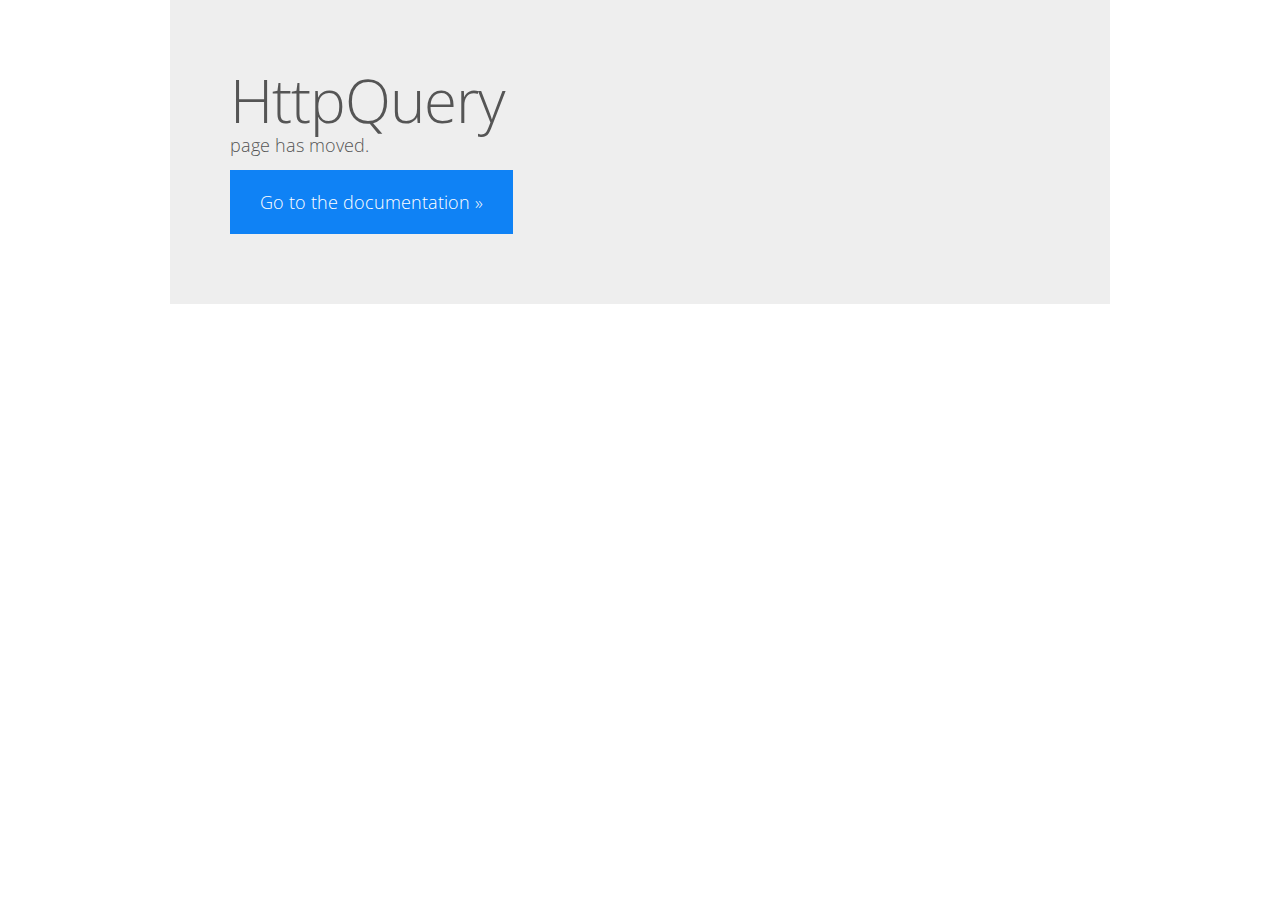
==== commit 37fdce14: "add redirect" ====
--- a/index.html
+++ b/index.html
@@ -2,89 +2,26 @@
 <html>
 
   <head>
-    <meta charset='utf-8' />
-    <meta http-equiv="X-UA-Compatible" content="chrome=1" />
-    <meta name="description" content="Httpquery : " />
-
-    <link rel="stylesheet" type="text/css" media="screen" href="stylesheets/stylesheet.css">
-
-    <title>Httpquery</title>
+  	<link rel="stylesheet" type="text/css" media="screen" href="stylesheets/bootstrap.min.css">
+    <link rel="stylesheet" type="text/css" media="screen" href="stylesheets/bootstrap-responsive.min.css">
+    <link rel="stylesheet" type="text/css" media="screen" href="stylesheets/theme.css">
+    <link rel="stylesheet" type="text/css" media="screen" href="stylesheets/style.css">
+    <script src="javascripts/jquery.js"></script>
+	
   </head>
 
   <body>
-
-    <!-- HEADER -->
-    <div id="header_wrap" class="outer">
-        <header class="inner">
-          <a id="forkme_banner" href="https://github.com/gcolin/HttpQuery">View on GitHub</a>
-
-          <h1 id="project_title">Httpquery</h1>
-          <h2 id="project_tagline"></h2>
-
-            <section id="downloads">
-              <a class="zip_download_link" href="https://github.com/gcolin/HttpQuery/zipball/master">Download this project as a .zip file</a>
-              <a class="tar_download_link" href="https://github.com/gcolin/HttpQuery/tarball/master">Download this project as a tar.gz file</a>
-            </section>
-        </header>
+    <div class="container">
+	    <div class="hero-unit">
+	        <h1>HttpQuery</h1>
+	        <p>page has moved.</p>
+	        <p><a href="http://gcolin.net/httpquery" id="link" class="btn btn-primary btn-large">Go to the documentation &raquo;</a></p>
+	     </div>
+     	<script type="text/javascript">
+     		setTimeout(function(){
+     			location.href = $("#link").attr("href");
+     		},3000);
+     	</script>
     </div>
-
-    <!-- MAIN CONTENT -->
-    <div id="main_content_wrap" class="outer">
-      <section id="main_content" class="inner">
-        <h3>Welcome to HttpQuery.</h3>
-
-<p>This java library makes HttpClient usage simplier. And it could warp other http client library (if you want to code it). </p>
-
-<h3>How it work's</h3>
-
-<p>Well, the project is divided into modules. </p>
-
-<p>String pageContent = Http.get("<a href="http://github.com/gcolin%22).asString(">http://github.com/gcolin").asString(</a>);</p>
-
-<h4>httpclient-facade</h4>
-
-<p>The httpclient-facade is the root project. It's just the common classes with JAXB support.</p>
-
-<h4>httpclient-httpclient</h4>
-
-<p>This module provides HttpClient implementation transparently.</p>
-
-<h4>httpclient-mock</h4>
-
-<p>This module provides a mock implementation for tests.</p>
-
-<h4>httpclient-mock</h4>
-
-<p>This module provides a mock implementation for tests.</p>
-
-<h4>httpclient-jackson</h4>
-
-<p>This module adds jackson provider.</p>
-
-<h4>httpclient-xtream</h4>
-
-<p>This module adds xstream provider.</p>
-
-<h3>Authors and Contributors</h3>
-
-<p>Gaël Colin (<a href="https://github.com/gcolin" class="user-mention">@gcolin</a>)</p>
-
-<h3>Support or Contact</h3>
-
-<p>The wiki : <a href="https://github.com/gcolin/HttpQuery/wiki">https://github.com/gcolin/HttpQuery/wiki</a>
-You can send me mail for any suggestion.</p>
-      </section>
-    </div>
-
-    <!-- FOOTER  -->
-    <div id="footer_wrap" class="outer">
-      <footer class="inner">
-        <p class="copyright">Httpquery maintained by <a href="https://github.com/gcolin">gcolin</a></p>
-        <p>Published with <a href="http://pages.github.com">GitHub Pages</a></p>
-      </footer>
-    </div>
-
-    
-
   </body>
 </html>
--- a/stylesheets/theme.css
+++ b/stylesheets/theme.css
@@ -0,0 +1,5623 @@
+@import url('//fonts.googleapis.com/css?family=Open+Sans:400italic,700italic,400,700');
+/*!
+ * Bootstrap v2.2.2
+ *
+ * Copyright 2012 Twitter, Inc
+ * Licensed under the Apache License v2.0
+ * http://www.apache.org/licenses/LICENSE-2.0
+ *
+ * Designed and built with all the love in the world @twitter by @mdo and @fat.
+ */
+article,
+aside,
+details,
+figcaption,
+figure,
+footer,
+header,
+hgroup,
+nav,
+section {
+  display: block;
+}
+audio,
+canvas,
+video {
+  display: inline-block;
+  *display: inline;
+  *zoom: 1;
+}
+audio:not([controls]) {
+  display: none;
+}
+html {
+  font-size: 100%;
+  -webkit-text-size-adjust: 100%;
+  -ms-text-size-adjust: 100%;
+}
+a:focus {
+  outline: thin dotted #333;
+  outline: 5px auto -webkit-focus-ring-color;
+  outline-offset: -2px;
+}
+a:hover,
+a:active {
+  outline: 0;
+}
+sub,
+sup {
+  position: relative;
+  font-size: 75%;
+  line-height: 0;
+  vertical-align: baseline;
+}
+sup {
+  top: -0.5em;
+}
+sub {
+  bottom: -0.25em;
+}
+img {
+  /* Responsive images (ensure images don't scale beyond their parents) */
+
+  max-width: 100%;
+  /* Part 1: Set a maxium relative to the parent */
+
+  width: auto\9;
+  /* IE7-8 need help adjusting responsive images */
+
+  height: auto;
+  /* Part 2: Scale the height according to the width, otherwise you get stretching */
+
+  vertical-align: middle;
+  border: 0;
+  -ms-interpolation-mode: bicubic;
+}
+#map_canvas img,
+.google-maps img {
+  max-width: none;
+}
+button,
+input,
+select,
+textarea {
+  margin: 0;
+  font-size: 100%;
+  vertical-align: middle;
+}
+button,
+input {
+  *overflow: visible;
+  line-height: normal;
+}
+button::-moz-focus-inner,
+input::-moz-focus-inner {
+  padding: 0;
+  border: 0;
+}
+button,
+html input[type="button"],
+input[type="reset"],
+input[type="submit"] {
+  -webkit-appearance: button;
+  cursor: pointer;
+}
+label,
+select,
+button,
+input[type="button"],
+input[type="reset"],
+input[type="submit"],
+input[type="radio"],
+input[type="checkbox"] {
+  cursor: pointer;
+}
+input[type="search"] {
+  -webkit-box-sizing: content-box;
+  -moz-box-sizing: content-box;
+  box-sizing: content-box;
+  -webkit-appearance: textfield;
+}
+input[type="search"]::-webkit-search-decoration,
+input[type="search"]::-webkit-search-cancel-button {
+  -webkit-appearance: none;
+}
+textarea {
+  overflow: auto;
+  vertical-align: top;
+}
+@media print {
+  * {
+    text-shadow: none !important;
+    color: #000 !important;
+    background: transparent !important;
+    box-shadow: none !important;
+  }
+  a,
+  a:visited {
+    text-decoration: underline;
+  }
+  a[href]:after {
+    content: " (" attr(href) ")";
+  }
+  abbr[title]:after {
+    content: " (" attr(title) ")";
+  }
+  .ir a:after,
+  a[href^="javascript:"]:after,
+  a[href^="#"]:after {
+    content: "";
+  }
+  pre,
+  blockquote {
+    border: 1px solid #999;
+    page-break-inside: avoid;
+  }
+  thead {
+    display: table-header-group;
+  }
+  tr,
+  img {
+    page-break-inside: avoid;
+  }
+  img {
+    max-width: 100% !important;
+  }
+  @page  {
+    margin: 0.5cm;
+  }
+  p,
+  h2,
+  h3 {
+    orphans: 3;
+    widows: 3;
+  }
+  h2,
+  h3 {
+    page-break-after: avoid;
+  }
+}
+.clearfix {
+  *zoom: 1;
+}
+.clearfix:before,
+.clearfix:after {
+  display: table;
+  content: "";
+  line-height: 0;
+}
+.clearfix:after {
+  clear: both;
+}
+.hide-text {
+  font: 0/0 a;
+  color: transparent;
+  text-shadow: none;
+  background-color: transparent;
+  border: 0;
+}
+.input-block-level {
+  display: block;
+  width: 100%;
+  min-height: 30px;
+  -webkit-box-sizing: border-box;
+  -moz-box-sizing: border-box;
+  box-sizing: border-box;
+}
+body {
+  margin: 0;
+  font-family: "Open Sans", Calibri, Candara, Arial, sans-serif;
+  font-size: 14px;
+  line-height: 20px;
+  color: #555555;
+  background-color: #ffffff;
+}
+a {
+  color: #007fff;
+  text-decoration: none;
+}
+a:hover {
+  color: #0066cc;
+  text-decoration: underline;
+}
+.img-rounded {
+  -webkit-border-radius: 6px;
+  -moz-border-radius: 6px;
+  border-radius: 6px;
+}
+.img-polaroid {
+  padding: 4px;
+  background-color: #fff;
+  border: 1px solid #ccc;
+  border: 1px solid rgba(0, 0, 0, 0.2);
+  -webkit-box-shadow: 0 1px 3px rgba(0, 0, 0, 0.1);
+  -moz-box-shadow: 0 1px 3px rgba(0, 0, 0, 0.1);
+  box-shadow: 0 1px 3px rgba(0, 0, 0, 0.1);
+}
+.img-circle {
+  -webkit-border-radius: 500px;
+  -moz-border-radius: 500px;
+  border-radius: 500px;
+}
+.row {
+  margin-left: -20px;
+  *zoom: 1;
+}
+.row:before,
+.row:after {
+  display: table;
+  content: "";
+  line-height: 0;
+}
+.row:after {
+  clear: both;
+}
+[class*="span"] {
+  float: left;
+  min-height: 1px;
+  margin-left: 20px;
+}
+.container,
+.navbar-static-top .container,
+.navbar-fixed-top .container,
+.navbar-fixed-bottom .container {
+  width: 940px;
+}
+.span12 {
+  width: 940px;
+}
+.span11 {
+  width: 860px;
+}
+.span10 {
+  width: 780px;
+}
+.span9 {
+  width: 700px;
+}
+.span8 {
+  width: 620px;
+}
+.span7 {
+  width: 540px;
+}
+.span6 {
+  width: 460px;
+}
+.span5 {
+  width: 380px;
+}
+.span4 {
+  width: 300px;
+}
+.span3 {
+  width: 220px;
+}
+.span2 {
+  width: 140px;
+}
+.span1 {
+  width: 60px;
+}
+.offset12 {
+  margin-left: 980px;
+}
+.offset11 {
+  margin-left: 900px;
+}
+.offset10 {
+  margin-left: 820px;
+}
+.offset9 {
+  margin-left: 740px;
+}
+.offset8 {
+  margin-left: 660px;
+}
+.offset7 {
+  margin-left: 580px;
+}
+.offset6 {
+  margin-left: 500px;
+}
+.offset5 {
+  margin-left: 420px;
+}
+.offset4 {
+  margin-left: 340px;
+}
+.offset3 {
+  margin-left: 260px;
+}
+.offset2 {
+  margin-left: 180px;
+}
+.offset1 {
+  margin-left: 100px;
+}
+.row-fluid {
+  width: 100%;
+  *zoom: 1;
+}
+.row-fluid:before,
+.row-fluid:after {
+  display: table;
+  content: "";
+  line-height: 0;
+}
+.row-fluid:after {
+  clear: both;
+}
+.row-fluid [class*="span"] {
+  display: block;
+  width: 100%;
+  min-height: 30px;
+  -webkit-box-sizing: border-box;
+  -moz-box-sizing: border-box;
+  box-sizing: border-box;
+  float: left;
+  margin-left: 2.127659574468085%;
+  *margin-left: 2.074468085106383%;
+}
+.row-fluid [class*="span"]:first-child {
+  margin-left: 0;
+}
+.row-fluid .controls-row [class*="span"] + [class*="span"] {
+  margin-left: 2.127659574468085%;
+}
+.row-fluid .span12 {
+  width: 100%;
+  *width: 99.94680851063829%;
+}
+.row-fluid .span11 {
+  width: 91.48936170212765%;
+  *width: 91.43617021276594%;
+}
+.row-fluid .span10 {
+  width: 82.97872340425532%;
+  *width: 82.92553191489361%;
+}
+.row-fluid .span9 {
+  width: 74.46808510638297%;
+  *width: 74.41489361702126%;
+}
+.row-fluid .span8 {
+  width: 65.95744680851064%;
+  *width: 65.90425531914893%;
+}
+.row-fluid .span7 {
+  width: 57.44680851063829%;
+  *width: 57.39361702127659%;
+}
+.row-fluid .span6 {
+  width: 48.93617021276595%;
+  *width: 48.88297872340425%;
+}
+.row-fluid .span5 {
+  width: 40.42553191489362%;
+  *width: 40.37234042553192%;
+}
+.row-fluid .span4 {
+  width: 31.914893617021278%;
+  *width: 31.861702127659576%;
+}
+.row-fluid .span3 {
+  width: 23.404255319148934%;
+  *width: 23.351063829787233%;
+}
+.row-fluid .span2 {
+  width: 14.893617021276595%;
+  *width: 14.840425531914894%;
+}
+.row-fluid .span1 {
+  width: 6.382978723404255%;
+  *width: 6.329787234042553%;
+}
+.row-fluid .offset12 {
+  margin-left: 104.25531914893617%;
+  *margin-left: 104.14893617021275%;
+}
+.row-fluid .offset12:first-child {
+  margin-left: 102.12765957446808%;
+  *margin-left: 102.02127659574467%;
+}
+.row-fluid .offset11 {
+  margin-left: 95.74468085106382%;
+  *margin-left: 95.6382978723404%;
+}
+.row-fluid .offset11:first-child {
+  margin-left: 93.61702127659574%;
+  *margin-left: 93.51063829787232%;
+}
+.row-fluid .offset10 {
+  margin-left: 87.23404255319149%;
+  *margin-left: 87.12765957446807%;
+}
+.row-fluid .offset10:first-child {
+  margin-left: 85.1063829787234%;
+  *margin-left: 84.99999999999999%;
+}
+.row-fluid .offset9 {
+  margin-left: 78.72340425531914%;
+  *margin-left: 78.61702127659572%;
+}
+.row-fluid .offset9:first-child {
+  margin-left: 76.59574468085106%;
+  *margin-left: 76.48936170212764%;
+}
+.row-fluid .offset8 {
+  margin-left: 70.2127659574468%;
+  *margin-left: 70.10638297872339%;
+}
+.row-fluid .offset8:first-child {
+  margin-left: 68.08510638297872%;
+  *margin-left: 67.9787234042553%;
+}
+.row-fluid .offset7 {
+  margin-left: 61.70212765957446%;
+  *margin-left: 61.59574468085106%;
+}
+.row-fluid .offset7:first-child {
+  margin-left: 59.574468085106375%;
+  *margin-left: 59.46808510638297%;
+}
+.row-fluid .offset6 {
+  margin-left: 53.191489361702125%;
+  *margin-left: 53.085106382978715%;
+}
+.row-fluid .offset6:first-child {
+  margin-left: 51.063829787234035%;
+  *margin-left: 50.95744680851063%;
+}
+.row-fluid .offset5 {
+  margin-left: 44.68085106382979%;
+  *margin-left: 44.57446808510638%;
+}
+.row-fluid .offset5:first-child {
+  margin-left: 42.5531914893617%;
+  *margin-left: 42.4468085106383%;
+}
+.row-fluid .offset4 {
+  margin-left: 36.170212765957444%;
+  *margin-left: 36.06382978723405%;
+}
+.row-fluid .offset4:first-child {
+  margin-left: 34.04255319148936%;
+  *margin-left: 33.93617021276596%;
+}
+.row-fluid .offset3 {
+  margin-left: 27.659574468085104%;
+  *margin-left: 27.5531914893617%;
+}
+.row-fluid .offset3:first-child {
+  margin-left: 25.53191489361702%;
+  *margin-left: 25.425531914893618%;
+}
+.row-fluid .offset2 {
+  margin-left: 19.148936170212764%;
+  *margin-left: 19.04255319148936%;
+}
+.row-fluid .offset2:first-child {
+  margin-left: 17.02127659574468%;
+  *margin-left: 16.914893617021278%;
+}
+.row-fluid .offset1 {
+  margin-left: 10.638297872340425%;
+  *margin-left: 10.53191489361702%;
+}
+.row-fluid .offset1:first-child {
+  margin-left: 8.51063829787234%;
+  *margin-left: 8.404255319148938%;
+}
+[class*="span"].hide,
+.row-fluid [class*="span"].hide {
+  display: none;
+}
+[class*="span"].pull-right,
+.row-fluid [class*="span"].pull-right {
+  float: right;
+}
+.container {
+  margin-right: auto;
+  margin-left: auto;
+  *zoom: 1;
+}
+.container:before,
+.container:after {
+  display: table;
+  content: "";
+  line-height: 0;
+}
+.container:after {
+  clear: both;
+}
+.container-fluid {
+  padding-right: 20px;
+  padding-left: 20px;
+  *zoom: 1;
+}
+.container-fluid:before,
+.container-fluid:after {
+  display: table;
+  content: "";
+  line-height: 0;
+}
+.container-fluid:after {
+  clear: both;
+}
+p {
+  margin: 0 0 10px;
+}
+.lead {
+  margin-bottom: 20px;
+  font-size: 21px;
+  font-weight: 200;
+  line-height: 30px;
+}
+small {
+  font-size: 85%;
+}
+strong {
+  font-weight: bold;
+}
+em {
+  font-style: italic;
+}
+cite {
+  font-style: normal;
+}
+.muted {
+  color: #dfdfdf;
+}
+a.muted:hover {
+  color: #c6c6c6;
+}
+.text-warning {
+  color: #ffffff;
+}
+a.text-warning:hover {
+  color: #e6e6e6;
+}
+.text-error {
+  color: #ffffff;
+}
+a.text-error:hover {
+  color: #e6e6e6;
+}
+.text-info {
+  color: #ffffff;
+}
+a.text-info:hover {
+  color: #e6e6e6;
+}
+.text-success {
+  color: #ffffff;
+}
+a.text-success:hover {
+  color: #e6e6e6;
+}
+h1,
+h2,
+h3,
+h4,
+h5,
+h6 {
+  margin: 10px 0;
+  font-family: inherit;
+  font-weight: 300;
+  line-height: 20px;
+  color: #080808;
+  text-rendering: optimizelegibility;
+}
+h1 small,
+h2 small,
+h3 small,
+h4 small,
+h5 small,
+h6 small {
+  font-weight: normal;
+  line-height: 1;
+  color: #dfdfdf;
+}
+h1,
+h2,
+h3 {
+  line-height: 40px;
+}
+h1 {
+  font-size: 38.5px;
+}
+h2 {
+  font-size: 31.5px;
+}
+h3 {
+  font-size: 24.5px;
+}
+h4 {
+  font-size: 17.5px;
+}
+h5 {
+  font-size: 14px;
+}
+h6 {
+  font-size: 11.9px;
+}
+h1 small {
+  font-size: 24.5px;
+}
+h2 small {
+  font-size: 17.5px;
+}
+h3 small {
+  font-size: 14px;
+}
+h4 small {
+  font-size: 14px;
+}
+.page-header {
+  padding-bottom: 9px;
+  margin: 20px 0 30px;
+  border-bottom: 1px solid #eeeeee;
+}
+ul,
+ol {
+  padding: 0;
+  margin: 0 0 10px 25px;
+}
+ul ul,
+ul ol,
+ol ol,
+ol ul {
+  margin-bottom: 0;
+}
+li {
+  line-height: 20px;
+}
+ul.unstyled,
+ol.unstyled {
+  margin-left: 0;
+  list-style: none;
+}
+ul.inline,
+ol.inline {
+  margin-left: 0;
+  list-style: none;
+}
+ul.inline  > li,
+ol.inline  > li {
+  display: inline-block;
+  padding-left: 5px;
+  padding-right: 5px;
+}
+dl {
+  margin-bottom: 20px;
+}
+dt,
+dd {
+  line-height: 20px;
+}
+dt {
+  font-weight: bold;
+}
+dd {
+  margin-left: 10px;
+}
+.dl-horizontal {
+  *zoom: 1;
+}
+.dl-horizontal:before,
+.dl-horizontal:after {
+  display: table;
+  content: "";
+  line-height: 0;
+}
+.dl-horizontal:after {
+  clear: both;
+}
+.dl-horizontal dt {
+  float: left;
+  width: 160px;
+  clear: left;
+  text-align: right;
+  overflow: hidden;
+  text-overflow: ellipsis;
+  white-space: nowrap;
+}
+.dl-horizontal dd {
+  margin-left: 180px;
+}
+hr {
+  margin: 20px 0;
+  border: 0;
+  border-top: 1px solid #eeeeee;
+  border-bottom: 1px solid #ffffff;
+}
+abbr[title],
+abbr[data-original-title] {
+  cursor: help;
+  border-bottom: 1px dotted #dfdfdf;
+}
+abbr.initialism {
+  font-size: 90%;
+  text-transform: uppercase;
+}
+blockquote {
+  padding: 0 0 0 15px;
+  margin: 0 0 20px;
+  border-left: 5px solid #eeeeee;
+}
+blockquote p {
+  margin-bottom: 0;
+  font-size: 16px;
+  font-weight: 300;
+  line-height: 25px;
+}
+blockquote small {
+  display: block;
+  line-height: 20px;
+  color: #dfdfdf;
+}
+blockquote small:before {
+  content: '\2014 \00A0';
+}
+blockquote.pull-right {
+  float: right;
+  padding-right: 15px;
+  padding-left: 0;
+  border-right: 5px solid #eeeeee;
+  border-left: 0;
+}
+blockquote.pull-right p,
+blockquote.pull-right small {
+  text-align: right;
+}
+blockquote.pull-right small:before {
+  content: '';
+}
+blockquote.pull-right small:after {
+  content: '\00A0 \2014';
+}
+q:before,
+q:after,
+blockquote:before,
+blockquote:after {
+  content: "";
+}
+address {
+  display: block;
+  margin-bottom: 20px;
+  font-style: normal;
+  line-height: 20px;
+}
+code,
+pre {
+  padding: 0 3px 2px;
+  font-family: Monaco, Menlo, Consolas, "Courier New", monospace;
+  font-size: 12px;
+  color: #999999;
+  -webkit-border-radius: 3px;
+  -moz-border-radius: 3px;
+  border-radius: 3px;
+}
+code {
+  padding: 2px 4px;
+  color: #d14;
+  background-color: #f7f7f9;
+  border: 1px solid #e1e1e8;
+  white-space: nowrap;
+}
+pre {
+  display: block;
+  padding: 9.5px;
+  margin: 0 0 10px;
+  font-size: 13px;
+  line-height: 20px;
+  word-break: break-all;
+  word-wrap: break-word;
+  white-space: pre;
+  white-space: pre-wrap;
+  background-color: #f5f5f5;
+  border: 1px solid #ccc;
+  border: 1px solid rgba(0, 0, 0, 0.15);
+  -webkit-border-radius: 0px;
+  -moz-border-radius: 0px;
+  border-radius: 0px;
+}
+pre.prettyprint {
+  margin-bottom: 20px;
+}
+pre code {
+  padding: 0;
+  color: inherit;
+  white-space: pre;
+  white-space: pre-wrap;
+  background-color: transparent;
+  border: 0;
+}
+.pre-scrollable {
+  max-height: 340px;
+  overflow-y: scroll;
+}
+form {
+  margin: 0 0 20px;
+}
+fieldset {
+  padding: 0;
+  margin: 0;
+  border: 0;
+}
+legend {
+  display: block;
+  width: 100%;
+  padding: 0;
+  margin-bottom: 20px;
+  font-size: 21px;
+  line-height: 40px;
+  color: #999999;
+  border: 0;
+  border-bottom: 1px solid #e5e5e5;
+}
+legend small {
+  font-size: 15px;
+  color: #dfdfdf;
+}
+label,
+input,
+button,
+select,
+textarea {
+  font-size: 14px;
+  font-weight: normal;
+  line-height: 20px;
+}
+input,
+button,
+select,
+textarea {
+  font-family: "Open Sans", Calibri, Candara, Arial, sans-serif;
+}
+label {
+  display: block;
+  margin-bottom: 5px;
+}
+select,
+textarea,
+input[type="text"],
+input[type="password"],
+input[type="datetime"],
+input[type="datetime-local"],
+input[type="date"],
+input[type="month"],
+input[type="time"],
+input[type="week"],
+input[type="number"],
+input[type="email"],
+input[type="url"],
+input[type="search"],
+input[type="tel"],
+input[type="color"],
+.uneditable-input {
+  display: inline-block;
+  height: 20px;
+  padding: 4px 6px;
+  margin-bottom: 10px;
+  font-size: 14px;
+  line-height: 20px;
+  color: #bbbbbb;
+  -webkit-border-radius: 0px;
+  -moz-border-radius: 0px;
+  border-radius: 0px;
+  vertical-align: middle;
+}
+input,
+textarea,
+.uneditable-input {
+  width: 206px;
+}
+textarea {
+  height: auto;
+}
+textarea,
+input[type="text"],
+input[type="password"],
+input[type="datetime"],
+input[type="datetime-local"],
+input[type="date"],
+input[type="month"],
+input[type="time"],
+input[type="week"],
+input[type="number"],
+input[type="email"],
+input[type="url"],
+input[type="search"],
+input[type="tel"],
+input[type="color"],
+.uneditable-input {
+  background-color: #ffffff;
+  border: 1px solid #bbbbbb;
+  -webkit-box-shadow: inset 0 1px 1px rgba(0, 0, 0, 0.075);
+  -moz-box-shadow: inset 0 1px 1px rgba(0, 0, 0, 0.075);
+  box-shadow: inset 0 1px 1px rgba(0, 0, 0, 0.075);
+  -webkit-transition: border linear .2s, box-shadow linear .2s;
+  -moz-transition: border linear .2s, box-shadow linear .2s;
+  -o-transition: border linear .2s, box-shadow linear .2s;
+  transition: border linear .2s, box-shadow linear .2s;
+}
+textarea:focus,
+input[type="text"]:focus,
+input[type="password"]:focus,
+input[type="datetime"]:focus,
+input[type="datetime-local"]:focus,
+input[type="date"]:focus,
+input[type="month"]:focus,
+input[type="time"]:focus,
+input[type="week"]:focus,
+input[type="number"]:focus,
+input[type="email"]:focus,
+input[type="url"]:focus,
+input[type="search"]:focus,
+input[type="tel"]:focus,
+input[type="color"]:focus,
+.uneditable-input:focus {
+  border-color: rgba(82, 168, 236, 0.8);
+  outline: 0;
+  outline: thin dotted \9;
+  /* IE6-9 */
+
+  -webkit-box-shadow: inset 0 1px 1px rgba(0,0,0,.075), 0 0 8px rgba(82,168,236,.6);
+  -moz-box-shadow: inset 0 1px 1px rgba(0,0,0,.075), 0 0 8px rgba(82,168,236,.6);
+  box-shadow: inset 0 1px 1px rgba(0,0,0,.075), 0 0 8px rgba(82,168,236,.6);
+}
+input[type="radio"],
+input[type="checkbox"] {
+  margin: 4px 0 0;
+  *margin-top: 0;
+  /* IE7 */
+
+  margin-top: 1px \9;
+  /* IE8-9 */
+
+  line-height: normal;
+}
+input[type="file"],
+input[type="image"],
+input[type="submit"],
+input[type="reset"],
+input[type="button"],
+input[type="radio"],
+input[type="checkbox"] {
+  width: auto;
+}
+select,
+input[type="file"] {
+  height: 30px;
+  /* In IE7, the height of the select element cannot be changed by height, only font-size */
+
+  *margin-top: 4px;
+  /* For IE7, add top margin to align select with labels */
+
+  line-height: 30px;
+}
+select {
+  width: 220px;
+  border: 1px solid #bbbbbb;
+  background-color: #ffffff;
+}
+select[multiple],
+select[size] {
+  height: auto;
+}
+select:focus,
+input[type="file"]:focus,
+input[type="radio"]:focus,
+input[type="checkbox"]:focus {
+  outline: thin dotted #333;
+  outline: 5px auto -webkit-focus-ring-color;
+  outline-offset: -2px;
+}
+.uneditable-input,
+.uneditable-textarea {
+  color: #dfdfdf;
+  background-color: #fcfcfc;
+  border-color: #bbbbbb;
+  -webkit-box-shadow: inset 0 1px 2px rgba(0, 0, 0, 0.025);
+  -moz-box-shadow: inset 0 1px 2px rgba(0, 0, 0, 0.025);
+  box-shadow: inset 0 1px 2px rgba(0, 0, 0, 0.025);
+  cursor: not-allowed;
+}
+.uneditable-input {
+  overflow: hidden;
+  white-space: nowrap;
+}
+.uneditable-textarea {
+  width: auto;
+  height: auto;
+}
+input:-moz-placeholder,
+textarea:-moz-placeholder {
+  color: #bbbbbb;
+}
+input:-ms-input-placeholder,
+textarea:-ms-input-placeholder {
+  color: #bbbbbb;
+}
+input::-webkit-input-placeholder,
+textarea::-webkit-input-placeholder {
+  color: #bbbbbb;
+}
+.radio,
+.checkbox {
+  min-height: 20px;
+  padding-left: 20px;
+}
+.radio input[type="radio"],
+.checkbox input[type="checkbox"] {
+  float: left;
+  margin-left: -20px;
+}
+.controls > .radio:first-child,
+.controls > .checkbox:first-child {
+  padding-top: 5px;
+}
+.radio.inline,
+.checkbox.inline {
+  display: inline-block;
+  padding-top: 5px;
+  margin-bottom: 0;
+  vertical-align: middle;
+}
+.radio.inline + .radio.inline,
+.checkbox.inline + .checkbox.inline {
+  margin-left: 10px;
+}
+.input-mini {
+  width: 60px;
+}
+.input-small {
+  width: 90px;
+}
+.input-medium {
+  width: 150px;
+}
+.input-large {
+  width: 210px;
+}
+.input-xlarge {
+  width: 270px;
+}
+.input-xxlarge {
+  width: 530px;
+}
+input[class*="span"],
+select[class*="span"],
+textarea[class*="span"],
+.uneditable-input[class*="span"],
+.row-fluid input[class*="span"],
+.row-fluid select[class*="span"],
+.row-fluid textarea[class*="span"],
+.row-fluid .uneditable-input[class*="span"] {
+  float: none;
+  margin-left: 0;
+}
+.input-append input[class*="span"],
+.input-append .uneditable-input[class*="span"],
+.input-prepend input[class*="span"],
+.input-prepend .uneditable-input[class*="span"],
+.row-fluid input[class*="span"],
+.row-fluid select[class*="span"],
+.row-fluid textarea[class*="span"],
+.row-fluid .uneditable-input[class*="span"],
+.row-fluid .input-prepend [class*="span"],
+.row-fluid .input-append [class*="span"] {
+  display: inline-block;
+}
+input,
+textarea,
+.uneditable-input {
+  margin-left: 0;
+}
+.controls-row [class*="span"] + [class*="span"] {
+  margin-left: 20px;
+}
+input.span12, textarea.span12, .uneditable-input.span12 {
+  width: 926px;
+}
+input.span11, textarea.span11, .uneditable-input.span11 {
+  width: 846px;
+}
+input.span10, textarea.span10, .uneditable-input.span10 {
+  width: 766px;
+}
+input.span9, textarea.span9, .uneditable-input.span9 {
+  width: 686px;
+}
+input.span8, textarea.span8, .uneditable-input.span8 {
+  width: 606px;
+}
+input.span7, textarea.span7, .uneditable-input.span7 {
+  width: 526px;
+}
+input.span6, textarea.span6, .uneditable-input.span6 {
+  width: 446px;
+}
+input.span5, textarea.span5, .uneditable-input.span5 {
+  width: 366px;
+}
+input.span4, textarea.span4, .uneditable-input.span4 {
+  width: 286px;
+}
+input.span3, textarea.span3, .uneditable-input.span3 {
+  width: 206px;
+}
+input.span2, textarea.span2, .uneditable-input.span2 {
+  width: 126px;
+}
+input.span1, textarea.span1, .uneditable-input.span1 {
+  width: 46px;
+}
+.controls-row {
+  *zoom: 1;
+}
+.controls-row:before,
+.controls-row:after {
+  display: table;
+  content: "";
+  line-height: 0;
+}
+.controls-row:after {
+  clear: both;
+}
+.controls-row [class*="span"],
+.row-fluid .controls-row [class*="span"] {
+  float: left;
+}
+.controls-row .checkbox[class*="span"],
+.controls-row .radio[class*="span"] {
+  padding-top: 5px;
+}
+input[disabled],
+select[disabled],
+textarea[disabled],
+input[readonly],
+select[readonly],
+textarea[readonly] {
+  cursor: not-allowed;
+  background-color: #eeeeee;
+}
+input[type="radio"][disabled],
+input[type="checkbox"][disabled],
+input[type="radio"][readonly],
+input[type="checkbox"][readonly] {
+  background-color: transparent;
+}
+.control-group.warning .control-label,
+.control-group.warning .help-block,
+.control-group.warning .help-inline {
+  color: #ffffff;
+}
+.control-group.warning .checkbox,
+.control-group.warning .radio,
+.control-group.warning input,
+.control-group.warning select,
+.control-group.warning textarea {
+  color: #ffffff;
+}
+.control-group.warning input,
+.control-group.warning select,
+.control-group.warning textarea {
+  border-color: #ffffff;
+  -webkit-box-shadow: inset 0 1px 1px rgba(0, 0, 0, 0.075);
+  -moz-box-shadow: inset 0 1px 1px rgba(0, 0, 0, 0.075);
+  box-shadow: inset 0 1px 1px rgba(0, 0, 0, 0.075);
+}
+.control-group.warning input:focus,
+.control-group.warning select:focus,
+.control-group.warning textarea:focus {
+  border-color: #e6e6e6;
+  -webkit-box-shadow: inset 0 1px 1px rgba(0, 0, 0, 0.075), 0 0 6px #ffffff;
+  -moz-box-shadow: inset 0 1px 1px rgba(0, 0, 0, 0.075), 0 0 6px #ffffff;
+  box-shadow: inset 0 1px 1px rgba(0, 0, 0, 0.075), 0 0 6px #ffffff;
+}
+.control-group.warning .input-prepend .add-on,
+.control-group.warning .input-append .add-on {
+  color: #ffffff;
+  background-color: #ff7518;
+  border-color: #ffffff;
+}
+.control-group.error .control-label,
+.control-group.error .help-block,
+.control-group.error .help-inline {
+  color: #ffffff;
+}
+.control-group.error .checkbox,
+.control-group.error .radio,
+.control-group.error input,
+.control-group.error select,
+.control-group.error textarea {
+  color: #ffffff;
+}
+.control-group.error input,
+.control-group.error select,
+.control-group.error textarea {
+  border-color: #ffffff;
+  -webkit-box-shadow: inset 0 1px 1px rgba(0, 0, 0, 0.075);
+  -moz-box-shadow: inset 0 1px 1px rgba(0, 0, 0, 0.075);
+  box-shadow: inset 0 1px 1px rgba(0, 0, 0, 0.075);
+}
+.control-group.error input:focus,
+.control-group.error select:focus,
+.control-group.error textarea:focus {
+  border-color: #e6e6e6;
+  -webkit-box-shadow: inset 0 1px 1px rgba(0, 0, 0, 0.075), 0 0 6px #ffffff;
+  -moz-box-shadow: inset 0 1px 1px rgba(0, 0, 0, 0.075), 0 0 6px #ffffff;
+  box-shadow: inset 0 1px 1px rgba(0, 0, 0, 0.075), 0 0 6px #ffffff;
+}
+.control-group.error .input-prepend .add-on,
+.control-group.error .input-append .add-on {
+  color: #ffffff;
+  background-color: #ff0039;
+  border-color: #ffffff;
+}
+.control-group.success .control-label,
+.control-group.success .help-block,
+.control-group.success .help-inline {
+  color: #ffffff;
+}
+.control-group.success .checkbox,
+.control-group.success .radio,
+.control-group.success input,
+.control-group.success select,
+.control-group.success textarea {
+  color: #ffffff;
+}
+.control-group.success input,
+.control-group.success select,
+.control-group.success textarea {
+  border-color: #ffffff;
+  -webkit-box-shadow: inset 0 1px 1px rgba(0, 0, 0, 0.075);
+  -moz-box-shadow: inset 0 1px 1px rgba(0, 0, 0, 0.075);
+  box-shadow: inset 0 1px 1px rgba(0, 0, 0, 0.075);
+}
+.control-group.success input:focus,
+.control-group.success select:focus,
+.control-group.success textarea:focus {
+  border-color: #e6e6e6;
+  -webkit-box-shadow: inset 0 1px 1px rgba(0, 0, 0, 0.075), 0 0 6px #ffffff;
+  -moz-box-shadow: inset 0 1px 1px rgba(0, 0, 0, 0.075), 0 0 6px #ffffff;
+  box-shadow: inset 0 1px 1px rgba(0, 0, 0, 0.075), 0 0 6px #ffffff;
+}
+.control-group.success .input-prepend .add-on,
+.control-group.success .input-append .add-on {
+  color: #ffffff;
+  background-color: #3fb618;
+  border-color: #ffffff;
+}
+.control-group.info .control-label,
+.control-group.info .help-block,
+.control-group.info .help-inline {
+  color: #ffffff;
+}
+.control-group.info .checkbox,
+.control-group.info .radio,
+.control-group.info input,
+.control-group.info select,
+.control-group.info textarea {
+  color: #ffffff;
+}
+.control-group.info input,
+.control-group.info select,
+.control-group.info textarea {
+  border-color: #ffffff;
+  -webkit-box-shadow: inset 0 1px 1px rgba(0, 0, 0, 0.075);
+  -moz-box-shadow: inset 0 1px 1px rgba(0, 0, 0, 0.075);
+  box-shadow: inset 0 1px 1px rgba(0, 0, 0, 0.075);
+}
+.control-group.info input:focus,
+.control-group.info select:focus,
+.control-group.info textarea:focus {
+  border-color: #e6e6e6;
+  -webkit-box-shadow: inset 0 1px 1px rgba(0, 0, 0, 0.075), 0 0 6px #ffffff;
+  -moz-box-shadow: inset 0 1px 1px rgba(0, 0, 0, 0.075), 0 0 6px #ffffff;
+  box-shadow: inset 0 1px 1px rgba(0, 0, 0, 0.075), 0 0 6px #ffffff;
+}
+.control-group.info .input-prepend .add-on,
+.control-group.info .input-append .add-on {
+  color: #ffffff;
+  background-color: #9954bb;
+  border-color: #ffffff;
+}
+input:focus:invalid,
+textarea:focus:invalid,
+select:focus:invalid {
+  color: #b94a48;
+  border-color: #ee5f5b;
+}
+input:focus:invalid:focus,
+textarea:focus:invalid:focus,
+select:focus:invalid:focus {
+  border-color: #e9322d;
+  -webkit-box-shadow: 0 0 6px #f8b9b7;
+  -moz-box-shadow: 0 0 6px #f8b9b7;
+  box-shadow: 0 0 6px #f8b9b7;
+}
+.form-actions {
+  padding: 19px 20px 20px;
+  margin-top: 20px;
+  margin-bottom: 20px;
+  background-color: #f5f5f5;
+  border-top: 1px solid #e5e5e5;
+  *zoom: 1;
+}
+.form-actions:before,
+.form-actions:after {
+  display: table;
+  content: "";
+  line-height: 0;
+}
+.form-actions:after {
+  clear: both;
+}
+.help-block,
+.help-inline {
+  color: #7b7b7b;
+}
+.help-block {
+  display: block;
+  margin-bottom: 10px;
+}
+.help-inline {
+  display: inline-block;
+  *display: inline;
+  /* IE7 inline-block hack */
+
+  *zoom: 1;
+  vertical-align: middle;
+  padding-left: 5px;
+}
+.input-append,
+.input-prepend {
+  margin-bottom: 5px;
+  font-size: 0;
+  white-space: nowrap;
+}
+.input-append input,
+.input-prepend input,
+.input-append select,
+.input-prepend select,
+.input-append .uneditable-input,
+.input-prepend .uneditable-input,
+.input-append .dropdown-menu,
+.input-prepend .dropdown-menu {
+  font-size: 14px;
+}
+.input-append input,
+.input-prepend input,
+.input-append select,
+.input-prepend select,
+.input-append .uneditable-input,
+.input-prepend .uneditable-input {
+  position: relative;
+  margin-bottom: 0;
+  *margin-left: 0;
+  vertical-align: top;
+  -webkit-border-radius: 0 0px 0px 0;
+  -moz-border-radius: 0 0px 0px 0;
+  border-radius: 0 0px 0px 0;
+}
+.input-append input:focus,
+.input-prepend input:focus,
+.input-append select:focus,
+.input-prepend select:focus,
+.input-append .uneditable-input:focus,
+.input-prepend .uneditable-input:focus {
+  z-index: 2;
+}
+.input-append .add-on,
+.input-prepend .add-on {
+  display: inline-block;
+  width: auto;
+  height: 20px;
+  min-width: 16px;
+  padding: 4px 5px;
+  font-size: 14px;
+  font-weight: normal;
+  line-height: 20px;
+  text-align: center;
+  text-shadow: 0 1px 0 #ffffff;
+  background-color: #eeeeee;
+  border: 1px solid #ccc;
+}
+.input-append .add-on,
+.input-prepend .add-on,
+.input-append .btn,
+.input-prepend .btn,
+.input-append .btn-group > .dropdown-toggle,
+.input-prepend .btn-group > .dropdown-toggle {
+  vertical-align: top;
+  -webkit-border-radius: 0;
+  -moz-border-radius: 0;
+  border-radius: 0;
+}
+.input-append .active,
+.input-prepend .active {
+  background-color: #96ed7a;
+  border-color: #3fb618;
+}
+.input-prepend .add-on,
+.input-prepend .btn {
+  margin-right: -1px;
+}
+.input-prepend .add-on:first-child,
+.input-prepend .btn:first-child {
+  -webkit-border-radius: 0px 0 0 0px;
+  -moz-border-radius: 0px 0 0 0px;
+  border-radius: 0px 0 0 0px;
+}
+.input-append input,
+.input-append select,
+.input-append .uneditable-input {
+  -webkit-border-radius: 0px 0 0 0px;
+  -moz-border-radius: 0px 0 0 0px;
+  border-radius: 0px 0 0 0px;
+}
+.input-append input + .btn-group .btn:last-child,
+.input-append select + .btn-group .btn:last-child,
+.input-append .uneditable-input + .btn-group .btn:last-child {
+  -webkit-border-radius: 0 0px 0px 0;
+  -moz-border-radius: 0 0px 0px 0;
+  border-radius: 0 0px 0px 0;
+}
+.input-append .add-on,
+.input-append .btn,
+.input-append .btn-group {
+  margin-left: -1px;
+}
+.input-append .add-on:last-child,
+.input-append .btn:last-child,
+.input-append .btn-group:last-child > .dropdown-toggle {
+  -webkit-border-radius: 0 0px 0px 0;
+  -moz-border-radius: 0 0px 0px 0;
+  border-radius: 0 0px 0px 0;
+}
+.input-prepend.input-append input,
+.input-prepend.input-append select,
+.input-prepend.input-append .uneditable-input {
+  -webkit-border-radius: 0;
+  -moz-border-radius: 0;
+  border-radius: 0;
+}
+.input-prepend.input-append input + .btn-group .btn,
+.input-prepend.input-append select + .btn-group .btn,
+.input-prepend.input-append .uneditable-input + .btn-group .btn {
+  -webkit-border-radius: 0 0px 0px 0;
+  -moz-border-radius: 0 0px 0px 0;
+  border-radius: 0 0px 0px 0;
+}
+.input-prepend.input-append .add-on:first-child,
+.input-prepend.input-append .btn:first-child {
+  margin-right: -1px;
+  -webkit-border-radius: 0px 0 0 0px;
+  -moz-border-radius: 0px 0 0 0px;
+  border-radius: 0px 0 0 0px;
+}
+.input-prepend.input-append .add-on:last-child,
+.input-prepend.input-append .btn:last-child {
+  margin-left: -1px;
+  -webkit-border-radius: 0 0px 0px 0;
+  -moz-border-radius: 0 0px 0px 0;
+  border-radius: 0 0px 0px 0;
+}
+.input-prepend.input-append .btn-group:first-child {
+  margin-left: 0;
+}
+input.search-query {
+  padding-right: 14px;
+  padding-right: 4px \9;
+  padding-left: 14px;
+  padding-left: 4px \9;
+  /* IE7-8 doesn't have border-radius, so don't indent the padding */
+
+  margin-bottom: 0;
+  -webkit-border-radius: 15px;
+  -moz-border-radius: 15px;
+  border-radius: 15px;
+}
+/* Allow for input prepend/append in search forms */
+.form-search .input-append .search-query,
+.form-search .input-prepend .search-query {
+  -webkit-border-radius: 0;
+  -moz-border-radius: 0;
+  border-radius: 0;
+}
+.form-search .input-append .search-query {
+  -webkit-border-radius: 14px 0 0 14px;
+  -moz-border-radius: 14px 0 0 14px;
+  border-radius: 14px 0 0 14px;
+}
+.form-search .input-append .btn {
+  -webkit-border-radius: 0 14px 14px 0;
+  -moz-border-radius: 0 14px 14px 0;
+  border-radius: 0 14px 14px 0;
+}
+.form-search .input-prepend .search-query {
+  -webkit-border-radius: 0 14px 14px 0;
+  -moz-border-radius: 0 14px 14px 0;
+  border-radius: 0 14px 14px 0;
+}
+.form-search .input-prepend .btn {
+  -webkit-border-radius: 14px 0 0 14px;
+  -moz-border-radius: 14px 0 0 14px;
+  border-radius: 14px 0 0 14px;
+}
+.form-search input,
+.form-inline input,
+.form-horizontal input,
+.form-search textarea,
+.form-inline textarea,
+.form-horizontal textarea,
+.form-search select,
+.form-inline select,
+.form-horizontal select,
+.form-search .help-inline,
+.form-inline .help-inline,
+.form-horizontal .help-inline,
+.form-search .uneditable-input,
+.form-inline .uneditable-input,
+.form-horizontal .uneditable-input,
+.form-search .input-prepend,
+.form-inline .input-prepend,
+.form-horizontal .input-prepend,
+.form-search .input-append,
+.form-inline .input-append,
+.form-horizontal .input-append {
+  display: inline-block;
+  *display: inline;
+  /* IE7 inline-block hack */
+
+  *zoom: 1;
+  margin-bottom: 0;
+  vertical-align: middle;
+}
+.form-search .hide,
+.form-inline .hide,
+.form-horizontal .hide {
+  display: none;
+}
+.form-search label,
+.form-inline label,
+.form-search .btn-group,
+.form-inline .btn-group {
+  display: inline-block;
+}
+.form-search .input-append,
+.form-inline .input-append,
+.form-search .input-prepend,
+.form-inline .input-prepend {
+  margin-bottom: 0;
+}
+.form-search .radio,
+.form-search .checkbox,
+.form-inline .radio,
+.form-inline .checkbox {
+  padding-left: 0;
+  margin-bottom: 0;
+  vertical-align: middle;
+}
+.form-search .radio input[type="radio"],
+.form-search .checkbox input[type="checkbox"],
+.form-inline .radio input[type="radio"],
+.form-inline .checkbox input[type="checkbox"] {
+  float: left;
+  margin-right: 3px;
+  margin-left: 0;
+}
+.control-group {
+  margin-bottom: 10px;
+}
+legend + .control-group {
+  margin-top: 20px;
+  -webkit-margin-top-collapse: separate;
+}
+.form-horizontal .control-group {
+  margin-bottom: 20px;
+  *zoom: 1;
+}
+.form-horizontal .control-group:before,
+.form-horizontal .control-group:after {
+  display: table;
+  content: "";
+  line-height: 0;
+}
+.form-horizontal .control-group:after {
+  clear: both;
+}
+.form-horizontal .control-label {
+  float: left;
+  width: 160px;
+  padding-top: 5px;
+  text-align: right;
+}
+.form-horizontal .controls {
+  *display: inline-block;
+  *padding-left: 20px;
+  margin-left: 180px;
+  *margin-left: 0;
+}
+.form-horizontal .controls:first-child {
+  *padding-left: 180px;
+}
+.form-horizontal .help-block {
+  margin-bottom: 0;
+}
+.form-horizontal input + .help-block,
+.form-horizontal select + .help-block,
+.form-horizontal textarea + .help-block,
+.form-horizontal .uneditable-input + .help-block,
+.form-horizontal .input-prepend + .help-block,
+.form-horizontal .input-append + .help-block {
+  margin-top: 10px;
+}
+.form-horizontal .form-actions {
+  padding-left: 180px;
+}
+table {
+  max-width: 100%;
+  background-color: transparent;
+  border-collapse: collapse;
+  border-spacing: 0;
+}
+.table {
+  width: 100%;
+  margin-bottom: 20px;
+}
+.table th,
+.table td {
+  padding: 8px;
+  line-height: 20px;
+  text-align: left;
+  vertical-align: top;
+  border-top: 1px solid #dddddd;
+}
+.table th {
+  font-weight: bold;
+}
+.table thead th {
+  vertical-align: bottom;
+}
+.table caption + thead tr:first-child th,
+.table caption + thead tr:first-child td,
+.table colgroup + thead tr:first-child th,
+.table colgroup + thead tr:first-child td,
+.table thead:first-child tr:first-child th,
+.table thead:first-child tr:first-child td {
+  border-top: 0;
+}
+.table tbody + tbody {
+  border-top: 2px solid #dddddd;
+}
+.table .table {
+  background-color: #ffffff;
+}
+.table-condensed th,
+.table-condensed td {
+  padding: 4px 5px;
+}
+.table-bordered {
+  border: 1px solid #dddddd;
+  border-collapse: separate;
+  *border-collapse: collapse;
+  border-left: 0;
+  -webkit-border-radius: 0px;
+  -moz-border-radius: 0px;
+  border-radius: 0px;
+}
+.table-bordered th,
+.table-bordered td {
+  border-left: 1px solid #dddddd;
+}
+.table-bordered caption + thead tr:first-child th,
+.table-bordered caption + tbody tr:first-child th,
+.table-bordered caption + tbody tr:first-child td,
+.table-bordered colgroup + thead tr:first-child th,
+.table-bordered colgroup + tbody tr:first-child th,
+.table-bordered colgroup + tbody tr:first-child td,
+.table-bordered thead:first-child tr:first-child th,
+.table-bordered tbody:first-child tr:first-child th,
+.table-bordered tbody:first-child tr:first-child td {
+  border-top: 0;
+}
+.table-bordered thead:first-child tr:first-child > th:first-child,
+.table-bordered tbody:first-child tr:first-child > td:first-child {
+  -webkit-border-top-left-radius: 0px;
+  -moz-border-radius-topleft: 0px;
+  border-top-left-radius: 0px;
+}
+.table-bordered thead:first-child tr:first-child > th:last-child,
+.table-bordered tbody:first-child tr:first-child > td:last-child {
+  -webkit-border-top-right-radius: 0px;
+  -moz-border-radius-topright: 0px;
+  border-top-right-radius: 0px;
+}
+.table-bordered thead:last-child tr:last-child > th:first-child,
+.table-bordered tbody:last-child tr:last-child > td:first-child,
+.table-bordered tfoot:last-child tr:last-child > td:first-child {
+  -webkit-border-bottom-left-radius: 0px;
+  -moz-border-radius-bottomleft: 0px;
+  border-bottom-left-radius: 0px;
+}
+.table-bordered thead:last-child tr:last-child > th:last-child,
+.table-bordered tbody:last-child tr:last-child > td:last-child,
+.table-bordered tfoot:last-child tr:last-child > td:last-child {
+  -webkit-border-bottom-right-radius: 0px;
+  -moz-border-radius-bottomright: 0px;
+  border-bottom-right-radius: 0px;
+}
+.table-bordered tfoot + tbody:last-child tr:last-child td:first-child {
+  -webkit-border-bottom-left-radius: 0;
+  -moz-border-radius-bottomleft: 0;
+  border-bottom-left-radius: 0;
+}
+.table-bordered tfoot + tbody:last-child tr:last-child td:last-child {
+  -webkit-border-bottom-right-radius: 0;
+  -moz-border-radius-bottomright: 0;
+  border-bottom-right-radius: 0;
+}
+.table-bordered caption + thead tr:first-child th:first-child,
+.table-bordered caption + tbody tr:first-child td:first-child,
+.table-bordered colgroup + thead tr:first-child th:first-child,
+.table-bordered colgroup + tbody tr:first-child td:first-child {
+  -webkit-border-top-left-radius: 0px;
+  -moz-border-radius-topleft: 0px;
+  border-top-left-radius: 0px;
+}
+.table-bordered caption + thead tr:first-child th:last-child,
+.table-bordered caption + tbody tr:first-child td:last-child,
+.table-bordered colgroup + thead tr:first-child th:last-child,
+.table-bordered colgroup + tbody tr:first-child td:last-child {
+  -webkit-border-top-right-radius: 0px;
+  -moz-border-radius-topright: 0px;
+  border-top-right-radius: 0px;
+}
+.table-striped tbody > tr:nth-child(odd) > td,
+.table-striped tbody > tr:nth-child(odd) > th {
+  background-color: #f9f9f9;
+}
+.table-hover tbody tr:hover td,
+.table-hover tbody tr:hover th {
+  background-color: #e8f8fd;
+}
+table td[class*="span"],
+table th[class*="span"],
+.row-fluid table td[class*="span"],
+.row-fluid table th[class*="span"] {
+  display: table-cell;
+  float: none;
+  margin-left: 0;
+}
+.table td.span1,
+.table th.span1 {
+  float: none;
+  width: 44px;
+  margin-left: 0;
+}
+.table td.span2,
+.table th.span2 {
+  float: none;
+  width: 124px;
+  margin-left: 0;
+}
+.table td.span3,
+.table th.span3 {
+  float: none;
+  width: 204px;
+  margin-left: 0;
+}
+.table td.span4,
+.table th.span4 {
+  float: none;
+  width: 284px;
+  margin-left: 0;
+}
+.table td.span5,
+.table th.span5 {
+  float: none;
+  width: 364px;
+  margin-left: 0;
+}
+.table td.span6,
+.table th.span6 {
+  float: none;
+  width: 444px;
+  margin-left: 0;
+}
+.table td.span7,
+.table th.span7 {
+  float: none;
+  width: 524px;
+  margin-left: 0;
+}
+.table td.span8,
+.table th.span8 {
+  float: none;
+  width: 604px;
+  margin-left: 0;
+}
+.table td.span9,
+.table th.span9 {
+  float: none;
+  width: 684px;
+  margin-left: 0;
+}
+.table td.span10,
+.table th.span10 {
+  float: none;
+  width: 764px;
+  margin-left: 0;
+}
+.table td.span11,
+.table th.span11 {
+  float: none;
+  width: 844px;
+  margin-left: 0;
+}
+.table td.span12,
+.table th.span12 {
+  float: none;
+  width: 924px;
+  margin-left: 0;
+}
+.table tbody tr.success td {
+  background-color: #3fb618;
+}
+.table tbody tr.error td {
+  background-color: #ff0039;
+}
+.table tbody tr.warning td {
+  background-color: #ff7518;
+}
+.table tbody tr.info td {
+  background-color: #9954bb;
+}
+.table-hover tbody tr.success:hover td {
+  background-color: #379f15;
+}
+.table-hover tbody tr.error:hover td {
+  background-color: #e60033;
+}
+.table-hover tbody tr.warning:hover td {
+  background-color: #fe6600;
+}
+.table-hover tbody tr.info:hover td {
+  background-color: #8d46b0;
+}
+[class^="icon-"],
+[class*=" icon-"] {
+  display: inline-block;
+  width: 14px;
+  height: 14px;
+  *margin-right: .3em;
+  line-height: 14px;
+  vertical-align: text-top;
+  background-image: url("../img/glyphicons-halflings.png");
+  background-position: 14px 14px;
+  background-repeat: no-repeat;
+  margin-top: 1px;
+}
+/* White icons with optional class, or on hover/active states of certain elements */
+.icon-white,
+.nav-pills > .active > a > [class^="icon-"],
+.nav-pills > .active > a > [class*=" icon-"],
+.nav-list > .active > a > [class^="icon-"],
+.nav-list > .active > a > [class*=" icon-"],
+.navbar-inverse .nav > .active > a > [class^="icon-"],
+.navbar-inverse .nav > .active > a > [class*=" icon-"],
+.dropdown-menu > li > a:hover > [class^="icon-"],
+.dropdown-menu > li > a:hover > [class*=" icon-"],
+.dropdown-menu > .active > a > [class^="icon-"],
+.dropdown-menu > .active > a > [class*=" icon-"],
+.dropdown-submenu:hover > a > [class^="icon-"],
+.dropdown-submenu:hover > a > [class*=" icon-"] {
+  background-image: url("../img/glyphicons-halflings-white.png");
+}
+.icon-glass {
+  background-position: 0      0;
+}
+.icon-music {
+  background-position: -24px 0;
+}
+.icon-search {
+  background-position: -48px 0;
+}
+.icon-envelope {
+  background-position: -72px 0;
+}
+.icon-heart {
+  background-position: -96px 0;
+}
+.icon-star {
+  background-position: -120px 0;
+}
+.icon-star-empty {
+  background-position: -144px 0;
+}
+.icon-user {
+  background-position: -168px 0;
+}
+.icon-film {
+  background-position: -192px 0;
+}
+.icon-th-large {
+  background-position: -216px 0;
+}
+.icon-th {
+  background-position: -240px 0;
+}
+.icon-th-list {
+  background-position: -264px 0;
+}
+.icon-ok {
+  background-position: -288px 0;
+}
+.icon-remove {
+  background-position: -312px 0;
+}
+.icon-zoom-in {
+  background-position: -336px 0;
+}
+.icon-zoom-out {
+  background-position: -360px 0;
+}
+.icon-off {
+  background-position: -384px 0;
+}
+.icon-signal {
+  background-position: -408px 0;
+}
+.icon-cog {
+  background-position: -432px 0;
+}
+.icon-trash {
+  background-position: -456px 0;
+}
+.icon-home {
+  background-position: 0 -24px;
+}
+.icon-file {
+  background-position: -24px -24px;
+}
+.icon-time {
+  background-position: -48px -24px;
+}
+.icon-road {
+  background-position: -72px -24px;
+}
+.icon-download-alt {
+  background-position: -96px -24px;
+}
+.icon-download {
+  background-position: -120px -24px;
+}
+.icon-upload {
+  background-position: -144px -24px;
+}
+.icon-inbox {
+  background-position: -168px -24px;
+}
+.icon-play-circle {
+  background-position: -192px -24px;
+}
+.icon-repeat {
+  background-position: -216px -24px;
+}
+.icon-refresh {
+  background-position: -240px -24px;
+}
+.icon-list-alt {
+  background-position: -264px -24px;
+}
+.icon-lock {
+  background-position: -287px -24px;
+}
+.icon-flag {
+  background-position: -312px -24px;
+}
+.icon-headphones {
+  background-position: -336px -24px;
+}
+.icon-volume-off {
+  background-position: -360px -24px;
+}
+.icon-volume-down {
+  background-position: -384px -24px;
+}
+.icon-volume-up {
+  background-position: -408px -24px;
+}
+.icon-qrcode {
+  background-position: -432px -24px;
+}
+.icon-barcode {
+  background-position: -456px -24px;
+}
+.icon-tag {
+  background-position: 0 -48px;
+}
+.icon-tags {
+  background-position: -25px -48px;
+}
+.icon-book {
+  background-position: -48px -48px;
+}
+.icon-bookmark {
+  background-position: -72px -48px;
+}
+.icon-print {
+  background-position: -96px -48px;
+}
+.icon-camera {
+  background-position: -120px -48px;
+}
+.icon-font {
+  background-position: -144px -48px;
+}
+.icon-bold {
+  background-position: -167px -48px;
+}
+.icon-italic {
+  background-position: -192px -48px;
+}
+.icon-text-height {
+  background-position: -216px -48px;
+}
+.icon-text-width {
+  background-position: -240px -48px;
+}
+.icon-align-left {
+  background-position: -264px -48px;
+}
+.icon-align-center {
+  background-position: -288px -48px;
+}
+.icon-align-right {
+  background-position: -312px -48px;
+}
+.icon-align-justify {
+  background-position: -336px -48px;
+}
+.icon-list {
+  background-position: -360px -48px;
+}
+.icon-indent-left {
+  background-position: -384px -48px;
+}
+.icon-indent-right {
+  background-position: -408px -48px;
+}
+.icon-facetime-video {
+  background-position: -432px -48px;
+}
+.icon-picture {
+  background-position: -456px -48px;
+}
+.icon-pencil {
+  background-position: 0 -72px;
+}
+.icon-map-marker {
+  background-position: -24px -72px;
+}
+.icon-adjust {
+  background-position: -48px -72px;
+}
+.icon-tint {
+  background-position: -72px -72px;
+}
+.icon-edit {
+  background-position: -96px -72px;
+}
+.icon-share {
+  background-position: -120px -72px;
+}
+.icon-check {
+  background-position: -144px -72px;
+}
+.icon-move {
+  background-position: -168px -72px;
+}
+.icon-step-backward {
+  background-position: -192px -72px;
+}
+.icon-fast-backward {
+  background-position: -216px -72px;
+}
+.icon-backward {
+  background-position: -240px -72px;
+}
+.icon-play {
+  background-position: -264px -72px;
+}
+.icon-pause {
+  background-position: -288px -72px;
+}
+.icon-stop {
+  background-position: -312px -72px;
+}
+.icon-forward {
+  background-position: -336px -72px;
+}
+.icon-fast-forward {
+  background-position: -360px -72px;
+}
+.icon-step-forward {
+  background-position: -384px -72px;
+}
+.icon-eject {
+  background-position: -408px -72px;
+}
+.icon-chevron-left {
+  background-position: -432px -72px;
+}
+.icon-chevron-right {
+  background-position: -456px -72px;
+}
+.icon-plus-sign {
+  background-position: 0 -96px;
+}
+.icon-minus-sign {
+  background-position: -24px -96px;
+}
+.icon-remove-sign {
+  background-position: -48px -96px;
+}
+.icon-ok-sign {
+  background-position: -72px -96px;
+}
+.icon-question-sign {
+  background-position: -96px -96px;
+}
+.icon-info-sign {
+  background-position: -120px -96px;
+}
+.icon-screenshot {
+  background-position: -144px -96px;
+}
+.icon-remove-circle {
+  background-position: -168px -96px;
+}
+.icon-ok-circle {
+  background-position: -192px -96px;
+}
+.icon-ban-circle {
+  background-position: -216px -96px;
+}
+.icon-arrow-left {
+  background-position: -240px -96px;
+}
+.icon-arrow-right {
+  background-position: -264px -96px;
+}
+.icon-arrow-up {
+  background-position: -289px -96px;
+}
+.icon-arrow-down {
+  background-position: -312px -96px;
+}
+.icon-share-alt {
+  background-position: -336px -96px;
+}
+.icon-resize-full {
+  background-position: -360px -96px;
+}
+.icon-resize-small {
+  background-position: -384px -96px;
+}
+.icon-plus {
+  background-position: -408px -96px;
+}
+.icon-minus {
+  background-position: -433px -96px;
+}
+.icon-asterisk {
+  background-position: -456px -96px;
+}
+.icon-exclamation-sign {
+  background-position: 0 -120px;
+}
+.icon-gift {
+  background-position: -24px -120px;
+}
+.icon-leaf {
+  background-position: -48px -120px;
+}
+.icon-fire {
+  background-position: -72px -120px;
+}
+.icon-eye-open {
+  background-position: -96px -120px;
+}
+.icon-eye-close {
+  background-position: -120px -120px;
+}
+.icon-warning-sign {
+  background-position: -144px -120px;
+}
+.icon-plane {
+  background-position: -168px -120px;
+}
+.icon-calendar {
+  background-position: -192px -120px;
+}
+.icon-random {
+  background-position: -216px -120px;
+  width: 16px;
+}
+.icon-comment {
+  background-position: -240px -120px;
+}
+.icon-magnet {
+  background-position: -264px -120px;
+}
+.icon-chevron-up {
+  background-position: -288px -120px;
+}
+.icon-chevron-down {
+  background-position: -313px -119px;
+}
+.icon-retweet {
+  background-position: -336px -120px;
+}
+.icon-shopping-cart {
+  background-position: -360px -120px;
+}
+.icon-folder-close {
+  background-position: -384px -120px;
+}
+.icon-folder-open {
+  background-position: -408px -120px;
+  width: 16px;
+}
+.icon-resize-vertical {
+  background-position: -432px -119px;
+}
+.icon-resize-horizontal {
+  background-position: -456px -118px;
+}
+.icon-hdd {
+  background-position: 0 -144px;
+}
+.icon-bullhorn {
+  background-position: -24px -144px;
+}
+.icon-bell {
+  background-position: -48px -144px;
+}
+.icon-certificate {
+  background-position: -72px -144px;
+}
+.icon-thumbs-up {
+  background-position: -96px -144px;
+}
+.icon-thumbs-down {
+  background-position: -120px -144px;
+}
+.icon-hand-right {
+  background-position: -144px -144px;
+}
+.icon-hand-left {
+  background-position: -168px -144px;
+}
+.icon-hand-up {
+  background-position: -192px -144px;
+}
+.icon-hand-down {
+  background-position: -216px -144px;
+}
+.icon-circle-arrow-right {
+  background-position: -240px -144px;
+}
+.icon-circle-arrow-left {
+  background-position: -264px -144px;
+}
+.icon-circle-arrow-up {
+  background-position: -288px -144px;
+}
+.icon-circle-arrow-down {
+  background-position: -312px -144px;
+}
+.icon-globe {
+  background-position: -336px -144px;
+}
+.icon-wrench {
+  background-position: -360px -144px;
+}
+.icon-tasks {
+  background-position: -384px -144px;
+}
+.icon-filter {
+  background-position: -408px -144px;
+}
+.icon-briefcase {
+  background-position: -432px -144px;
+}
+.icon-fullscreen {
+  background-position: -456px -144px;
+}
+.dropup,
+.dropdown {
+  position: relative;
+}
+.dropdown-toggle {
+  *margin-bottom: -3px;
+}
+.dropdown-toggle:active,
+.open .dropdown-toggle {
+  outline: 0;
+}
+.caret {
+  display: inline-block;
+  width: 0;
+  height: 0;
+  vertical-align: top;
+  border-top: 4px solid #000000;
+  border-right: 4px solid transparent;
+  border-left: 4px solid transparent;
+  content: "";
+}
+.dropdown .caret {
+  margin-top: 8px;
+  margin-left: 2px;
+}
+.dropdown-menu {
+  position: absolute;
+  top: 100%;
+  left: 0;
+  z-index: 1000;
+  display: none;
+  float: left;
+  min-width: 160px;
+  padding: 5px 0;
+  margin: 2px 0 0;
+  list-style: none;
+  background-color: #ffffff;
+  border: 1px solid #ccc;
+  border: 1px solid rgba(0, 0, 0, 0.2);
+  *border-right-width: 2px;
+  *border-bottom-width: 2px;
+  -webkit-border-radius: 6px;
+  -moz-border-radius: 6px;
+  border-radius: 6px;
+  -webkit-box-shadow: 0 5px 10px rgba(0, 0, 0, 0.2);
+  -moz-box-shadow: 0 5px 10px rgba(0, 0, 0, 0.2);
+  box-shadow: 0 5px 10px rgba(0, 0, 0, 0.2);
+  -webkit-background-clip: padding-box;
+  -moz-background-clip: padding;
+  background-clip: padding-box;
+}
+.dropdown-menu.pull-right {
+  right: 0;
+  left: auto;
+}
+.dropdown-menu .divider {
+  *width: 100%;
+  height: 1px;
+  margin: 9px 1px;
+  *margin: -5px 0 5px;
+  overflow: hidden;
+  background-color: #e5e5e5;
+  border-bottom: 1px solid #ffffff;
+}
+.dropdown-menu li > a {
+  display: block;
+  padding: 3px 20px;
+  clear: both;
+  font-weight: normal;
+  line-height: 20px;
+  color: #999999;
+  white-space: nowrap;
+}
+.dropdown-menu li > a:hover,
+.dropdown-menu li > a:focus,
+.dropdown-submenu:hover > a {
+  text-decoration: none;
+  color: #ffffff;
+  background-color: #007af5;
+  background-image: -moz-linear-gradient(top, #007fff, #0072e6);
+  background-image: -webkit-gradient(linear, 0 0, 0 100%, from(#007fff), to(#0072e6));
+  background-image: -webkit-linear-gradient(top, #007fff, #0072e6);
+  background-image: -o-linear-gradient(top, #007fff, #0072e6);
+  background-image: linear-gradient(to bottom, #007fff, #0072e6);
+  background-repeat: repeat-x;
+  filter: progid:DXImageTransform.Microsoft.gradient(startColorstr='#ff007fff', endColorstr='#ff0072e6', GradientType=0);
+}
+.dropdown-menu .active > a,
+.dropdown-menu .active > a:hover {
+  color: #ffffff;
+  text-decoration: none;
+  outline: 0;
+  background-color: #007af5;
+  background-image: -moz-linear-gradient(top, #007fff, #0072e6);
+  background-image: -webkit-gradient(linear, 0 0, 0 100%, from(#007fff), to(#0072e6));
+  background-image: -webkit-linear-gradient(top, #007fff, #0072e6);
+  background-image: -o-linear-gradient(top, #007fff, #0072e6);
+  background-image: linear-gradient(to bottom, #007fff, #0072e6);
+  background-repeat: repeat-x;
+  filter: progid:DXImageTransform.Microsoft.gradient(startColorstr='#ff007fff', endColorstr='#ff0072e6', GradientType=0);
+}
+.dropdown-menu .disabled > a,
+.dropdown-menu .disabled > a:hover {
+  color: #dfdfdf;
+}
+.dropdown-menu .disabled > a:hover {
+  text-decoration: none;
+  background-color: transparent;
+  background-image: none;
+  filter: progid:DXImageTransform.Microsoft.gradient(enabled = false);
+  cursor: default;
+}
+.open {
+  *z-index: 1000;
+}
+.open  > .dropdown-menu {
+  display: block;
+}
+.pull-right > .dropdown-menu {
+  right: 0;
+  left: auto;
+}
+.dropup .caret,
+.navbar-fixed-bottom .dropdown .caret {
+  border-top: 0;
+  border-bottom: 4px solid #000000;
+  content: "";
+}
+.dropup .dropdown-menu,
+.navbar-fixed-bottom .dropdown .dropdown-menu {
+  top: auto;
+  bottom: 100%;
+  margin-bottom: 1px;
+}
+.dropdown-submenu {
+  position: relative;
+}
+.dropdown-submenu > .dropdown-menu {
+  top: 0;
+  left: 100%;
+  margin-top: -6px;
+  margin-left: -1px;
+  -webkit-border-radius: 0 6px 6px 6px;
+  -moz-border-radius: 0 6px 6px 6px;
+  border-radius: 0 6px 6px 6px;
+}
+.dropdown-submenu:hover > .dropdown-menu {
+  display: block;
+}
+.dropup .dropdown-submenu > .dropdown-menu {
+  top: auto;
+  bottom: 0;
+  margin-top: 0;
+  margin-bottom: -2px;
+  -webkit-border-radius: 5px 5px 5px 0;
+  -moz-border-radius: 5px 5px 5px 0;
+  border-radius: 5px 5px 5px 0;
+}
+.dropdown-submenu > a:after {
+  display: block;
+  content: " ";
+  float: right;
+  width: 0;
+  height: 0;
+  border-color: transparent;
+  border-style: solid;
+  border-width: 5px 0 5px 5px;
+  border-left-color: #cccccc;
+  margin-top: 5px;
+  margin-right: -10px;
+}
+.dropdown-submenu:hover > a:after {
+  border-left-color: #ffffff;
+}
+.dropdown-submenu.pull-left {
+  float: none;
+}
+.dropdown-submenu.pull-left > .dropdown-menu {
+  left: -100%;
+  margin-left: 10px;
+  -webkit-border-radius: 6px 0 6px 6px;
+  -moz-border-radius: 6px 0 6px 6px;
+  border-radius: 6px 0 6px 6px;
+}
+.dropdown .dropdown-menu .nav-header {
+  padding-left: 20px;
+  padding-right: 20px;
+}
+.typeahead {
+  z-index: 1051;
+  margin-top: 2px;
+  -webkit-border-radius: 0px;
+  -moz-border-radius: 0px;
+  border-radius: 0px;
+}
+.well {
+  min-height: 20px;
+  padding: 19px;
+  margin-bottom: 20px;
+  background-color: #eeeeee;
+  border: 1px solid #dcdcdc;
+  -webkit-border-radius: 0px;
+  -moz-border-radius: 0px;
+  border-radius: 0px;
+  -webkit-box-shadow: inset 0 1px 1px rgba(0, 0, 0, 0.05);
+  -moz-box-shadow: inset 0 1px 1px rgba(0, 0, 0, 0.05);
+  box-shadow: inset 0 1px 1px rgba(0, 0, 0, 0.05);
+}
+.well blockquote {
+  border-color: #ddd;
+  border-color: rgba(0, 0, 0, 0.15);
+}
+.well-large {
+  padding: 24px;
+  -webkit-border-radius: 0px;
+  -moz-border-radius: 0px;
+  border-radius: 0px;
+}
+.well-small {
+  padding: 9px;
+  -webkit-border-radius: 0px;
+  -moz-border-radius: 0px;
+  border-radius: 0px;
+}
+.fade {
+  opacity: 0;
+  -webkit-transition: opacity 0.15s linear;
+  -moz-transition: opacity 0.15s linear;
+  -o-transition: opacity 0.15s linear;
+  transition: opacity 0.15s linear;
+}
+.fade.in {
+  opacity: 1;
+}
+.collapse {
+  position: relative;
+  height: 0;
+  overflow: hidden;
+  -webkit-transition: height 0.35s ease;
+  -moz-transition: height 0.35s ease;
+  -o-transition: height 0.35s ease;
+  transition: height 0.35s ease;
+}
+.collapse.in {
+  height: auto;
+}
+.close {
+  float: right;
+  font-size: 20px;
+  font-weight: bold;
+  line-height: 20px;
+  color: #000000;
+  text-shadow: 0 1px 0 #ffffff;
+  opacity: 0.2;
+  filter: alpha(opacity=20);
+}
+.close:hover {
+  color: #000000;
+  text-decoration: none;
+  cursor: pointer;
+  opacity: 0.4;
+  filter: alpha(opacity=40);
+}
+button.close {
+  padding: 0;
+  cursor: pointer;
+  background: transparent;
+  border: 0;
+  -webkit-appearance: none;
+}
+.btn {
+  display: inline-block;
+  *display: inline;
+  /* IE7 inline-block hack */
+
+  *zoom: 1;
+  padding: 4px 12px;
+  margin-bottom: 0;
+  font-size: 14px;
+  line-height: 20px;
+  text-align: center;
+  vertical-align: middle;
+  cursor: pointer;
+  color: #999999;
+  text-shadow: 0 1px 1px rgba(255, 255, 255, 0.75);
+  background-color: #dfdfdf;
+  background-image: -moz-linear-gradient(top, #eeeeee, #c8c8c8);
+  background-image: -webkit-gradient(linear, 0 0, 0 100%, from(#eeeeee), to(#c8c8c8));
+  background-image: -webkit-linear-gradient(top, #eeeeee, #c8c8c8);
+  background-image: -o-linear-gradient(top, #eeeeee, #c8c8c8);
+  background-image: linear-gradient(to bottom, #eeeeee, #c8c8c8);
+  background-repeat: repeat-x;
+  filter: progid:DXImageTransform.Microsoft.gradient(startColorstr='#ffeeeeee', endColorstr='#ffc8c8c8', GradientType=0);
+  border-color: #c8c8c8 #c8c8c8 #a2a2a2;
+  border-color: rgba(0, 0, 0, 0.1) rgba(0, 0, 0, 0.1) rgba(0, 0, 0, 0.25);
+  *background-color: #c8c8c8;
+  /* Darken IE7 buttons by default so they stand out more given they won't have borders */
+
+  filter: progid:DXImageTransform.Microsoft.gradient(enabled = false);
+  border: 1px solid #bbbbbb;
+  *border: 0;
+  border-bottom-color: #a2a2a2;
+  -webkit-border-radius: 0px;
+  -moz-border-radius: 0px;
+  border-radius: 0px;
+  *margin-left: .3em;
+  -webkit-box-shadow: inset 0 1px 0 rgba(255,255,255,.2), 0 1px 2px rgba(0,0,0,.05);
+  -moz-box-shadow: inset 0 1px 0 rgba(255,255,255,.2), 0 1px 2px rgba(0,0,0,.05);
+  box-shadow: inset 0 1px 0 rgba(255,255,255,.2), 0 1px 2px rgba(0,0,0,.05);
+}
+.btn:hover,
+.btn:active,
+.btn.active,
+.btn.disabled,
+.btn[disabled] {
+  color: #999999;
+  background-color: #c8c8c8;
+  *background-color: #bbbbbb;
+}
+.btn:active,
+.btn.active {
+  background-color: #aeaeae \9;
+}
+.btn:first-child {
+  *margin-left: 0;
+}
+.btn:hover {
+  color: #999999;
+  text-decoration: none;
+  background-position: 0 -15px;
+  -webkit-transition: background-position 0.1s linear;
+  -moz-transition: background-position 0.1s linear;
+  -o-transition: background-position 0.1s linear;
+  transition: background-position 0.1s linear;
+}
+.btn:focus {
+  outline: thin dotted #333;
+  outline: 5px auto -webkit-focus-ring-color;
+  outline-offset: -2px;
+}
+.btn.active,
+.btn:active {
+  background-image: none;
+  outline: 0;
+  -webkit-box-shadow: inset 0 2px 4px rgba(0,0,0,.15), 0 1px 2px rgba(0,0,0,.05);
+  -moz-box-shadow: inset 0 2px 4px rgba(0,0,0,.15), 0 1px 2px rgba(0,0,0,.05);
+  box-shadow: inset 0 2px 4px rgba(0,0,0,.15), 0 1px 2px rgba(0,0,0,.05);
+}
+.btn.disabled,
+.btn[disabled] {
+  cursor: default;
+  background-image: none;
+  opacity: 0.65;
+  filter: alpha(opacity=65);
+  -webkit-box-shadow: none;
+  -moz-box-shadow: none;
+  box-shadow: none;
+}
+.btn-large {
+  padding: 22px 30px;
+  font-size: 17.5px;
+  -webkit-border-radius: 0px;
+  -moz-border-radius: 0px;
+  border-radius: 0px;
+}
+.btn-large [class^="icon-"],
+.btn-large [class*=" icon-"] {
+  margin-top: 4px;
+}
+.btn-small {
+  padding: 2px 10px;
+  font-size: 11.9px;
+  -webkit-border-radius: 0px;
+  -moz-border-radius: 0px;
+  border-radius: 0px;
+}
+.btn-small [class^="icon-"],
+.btn-small [class*=" icon-"] {
+  margin-top: 0;
+}
+.btn-mini [class^="icon-"],
+.btn-mini [class*=" icon-"] {
+  margin-top: -1px;
+}
+.btn-mini {
+  padding: 2px 6px;
+  font-size: 10.5px;
+  -webkit-border-radius: 0px;
+  -moz-border-radius: 0px;
+  border-radius: 0px;
+}
+.btn-block {
+  display: block;
+  width: 100%;
+  padding-left: 0;
+  padding-right: 0;
+  -webkit-box-sizing: border-box;
+  -moz-box-sizing: border-box;
+  box-sizing: border-box;
+}
+.btn-block + .btn-block {
+  margin-top: 5px;
+}
+input[type="submit"].btn-block,
+input[type="reset"].btn-block,
+input[type="button"].btn-block {
+  width: 100%;
+}
+.btn-primary.active,
+.btn-warning.active,
+.btn-danger.active,
+.btn-success.active,
+.btn-info.active,
+.btn-inverse.active {
+  color: rgba(255, 255, 255, 0.75);
+}
+.btn {
+  border-color: #c5c5c5;
+  border-color: rgba(0, 0, 0, 0.15) rgba(0, 0, 0, 0.15) rgba(0, 0, 0, 0.25);
+}
+.btn-primary {
+  color: #ffffff;
+  text-shadow: 0 -1px 0 rgba(0, 0, 0, 0.25);
+  background-color: #0f82f5;
+  background-image: -moz-linear-gradient(top, #1a8cff, #0072e6);
+  background-image: -webkit-gradient(linear, 0 0, 0 100%, from(#1a8cff), to(#0072e6));
+  background-image: -webkit-linear-gradient(top, #1a8cff, #0072e6);
+  background-image: -o-linear-gradient(top, #1a8cff, #0072e6);
+  background-image: linear-gradient(to bottom, #1a8cff, #0072e6);
+  background-repeat: repeat-x;
+  filter: progid:DXImageTransform.Microsoft.gradient(startColorstr='#ff1a8cff', endColorstr='#ff0072e6', GradientType=0);
+  border-color: #0072e6 #0072e6 #004c99;
+  border-color: rgba(0, 0, 0, 0.1) rgba(0, 0, 0, 0.1) rgba(0, 0, 0, 0.25);
+  *background-color: #0072e6;
+  /* Darken IE7 buttons by default so they stand out more given they won't have borders */
+
+  filter: progid:DXImageTransform.Microsoft.gradient(enabled = false);
+}
+.btn-primary:hover,
+.btn-primary:active,
+.btn-primary.active,
+.btn-primary.disabled,
+.btn-primary[disabled] {
+  color: #ffffff;
+  background-color: #0072e6;
+  *background-color: #0066cc;
+}
+.btn-primary:active,
+.btn-primary.active {
+  background-color: #0059b3 \9;
+}
+.btn-warning {
+  color: #ffffff;
+  text-shadow: 0 -1px 0 rgba(0, 0, 0, 0.25);
+  background-color: #fe781e;
+  background-image: -moz-linear-gradient(top, #ff8432, #fe6600);
+  background-image: -webkit-gradient(linear, 0 0, 0 100%, from(#ff8432), to(#fe6600));
+  background-image: -webkit-linear-gradient(top, #ff8432, #fe6600);
+  background-image: -o-linear-gradient(top, #ff8432, #fe6600);
+  background-image: linear-gradient(to bottom, #ff8432, #fe6600);
+  background-repeat: repeat-x;
+  filter: progid:DXImageTransform.Microsoft.gradient(startColorstr='#ffff8432', endColorstr='#fffe6600', GradientType=0);
+  border-color: #fe6600 #fe6600 #b14700;
+  border-color: rgba(0, 0, 0, 0.1) rgba(0, 0, 0, 0.1) rgba(0, 0, 0, 0.25);
+  *background-color: #fe6600;
+  /* Darken IE7 buttons by default so they stand out more given they won't have borders */
+
+  filter: progid:DXImageTransform.Microsoft.gradient(enabled = false);
+}
+.btn-warning:hover,
+.btn-warning:active,
+.btn-warning.active,
+.btn-warning.disabled,
+.btn-warning[disabled] {
+  color: #ffffff;
+  background-color: #fe6600;
+  *background-color: #e45c00;
+}
+.btn-warning:active,
+.btn-warning.active {
+  background-color: #cb5200 \9;
+}
+.btn-danger {
+  color: #ffffff;
+  text-shadow: 0 -1px 0 rgba(0, 0, 0, 0.25);
+  background-color: #f50f43;
+  background-image: -moz-linear-gradient(top, #ff1a4d, #e60033);
+  background-image: -webkit-gradient(linear, 0 0, 0 100%, from(#ff1a4d), to(#e60033));
+  background-image: -webkit-linear-gradient(top, #ff1a4d, #e60033);
+  background-image: -o-linear-gradient(top, #ff1a4d, #e60033);
+  background-image: linear-gradient(to bottom, #ff1a4d, #e60033);
+  background-repeat: repeat-x;
+  filter: progid:DXImageTransform.Microsoft.gradient(startColorstr='#ffff1a4d', endColorstr='#ffe60033', GradientType=0);
+  border-color: #e60033 #e60033 #990022;
+  border-color: rgba(0, 0, 0, 0.1) rgba(0, 0, 0, 0.1) rgba(0, 0, 0, 0.25);
+  *background-color: #e60033;
+  /* Darken IE7 buttons by default so they stand out more given they won't have borders */
+
+  filter: progid:DXImageTransform.Microsoft.gradient(enabled = false);
+}
+.btn-danger:hover,
+.btn-danger:active,
+.btn-danger.active,
+.btn-danger.disabled,
+.btn-danger[disabled] {
+  color: #ffffff;
+  background-color: #e60033;
+  *background-color: #cc002e;
+}
+.btn-danger:active,
+.btn-danger.active {
+  background-color: #b30028 \9;
+}
+.btn-success {
+  color: #ffffff;
+  text-shadow: 0 -1px 0 rgba(0, 0, 0, 0.25);
+  background-color: #41bb19;
+  background-image: -moz-linear-gradient(top, #47cd1b, #379f15);
+  background-image: -webkit-gradient(linear, 0 0, 0 100%, from(#47cd1b), to(#379f15));
+  background-image: -webkit-linear-gradient(top, #47cd1b, #379f15);
+  background-image: -o-linear-gradient(top, #47cd1b, #379f15);
+  background-image: linear-gradient(to bottom, #47cd1b, #379f15);
+  background-repeat: repeat-x;
+  filter: progid:DXImageTransform.Microsoft.gradient(startColorstr='#ff47cd1b', endColorstr='#ff379f15', GradientType=0);
+  border-color: #379f15 #379f15 #205c0c;
+  border-color: rgba(0, 0, 0, 0.1) rgba(0, 0, 0, 0.1) rgba(0, 0, 0, 0.25);
+  *background-color: #379f15;
+  /* Darken IE7 buttons by default so they stand out more given they won't have borders */
+
+  filter: progid:DXImageTransform.Microsoft.gradient(enabled = false);
+}
+.btn-success:hover,
+.btn-success:active,
+.btn-success.active,
+.btn-success.disabled,
+.btn-success[disabled] {
+  color: #ffffff;
+  background-color: #379f15;
+  *background-color: #2f8912;
+}
+.btn-success:active,
+.btn-success.active {
+  background-color: #28720f \9;
+}
+.btn-info {
+  color: #ffffff;
+  text-shadow: 0 -1px 0 rgba(0, 0, 0, 0.25);
+  background-color: #9b59bb;
+  background-image: -moz-linear-gradient(top, #a466c2, #8d46b0);
+  background-image: -webkit-gradient(linear, 0 0, 0 100%, from(#a466c2), to(#8d46b0));
+  background-image: -webkit-linear-gradient(top, #a466c2, #8d46b0);
+  background-image: -o-linear-gradient(top, #a466c2, #8d46b0);
+  background-image: linear-gradient(to bottom, #a466c2, #8d46b0);
+  background-repeat: repeat-x;
+  filter: progid:DXImageTransform.Microsoft.gradient(startColorstr='#ffa466c2', endColorstr='#ff8d46b0', GradientType=0);
+  border-color: #8d46b0 #8d46b0 #613079;
+  border-color: rgba(0, 0, 0, 0.1) rgba(0, 0, 0, 0.1) rgba(0, 0, 0, 0.25);
+  *background-color: #8d46b0;
+  /* Darken IE7 buttons by default so they stand out more given they won't have borders */
+
+  filter: progid:DXImageTransform.Microsoft.gradient(enabled = false);
+}
+.btn-info:hover,
+.btn-info:active,
+.btn-info.active,
+.btn-info.disabled,
+.btn-info[disabled] {
+  color: #ffffff;
+  background-color: #8d46b0;
+  *background-color: #7e3f9d;
+}
+.btn-info:active,
+.btn-info.active {
+  background-color: #6f378b \9;
+}
+.btn-inverse {
+  color: #ffffff;
+  text-shadow: 0 -1px 0 rgba(0, 0, 0, 0.25);
+  background-color: #080808;
+  background-image: -moz-linear-gradient(top, #0d0d0d, #000000);
+  background-image: -webkit-gradient(linear, 0 0, 0 100%, from(#0d0d0d), to(#000000));
+  background-image: -webkit-linear-gradient(top, #0d0d0d, #000000);
+  background-image: -o-linear-gradient(top, #0d0d0d, #000000);
+  background-image: linear-gradient(to bottom, #0d0d0d, #000000);
+  background-repeat: repeat-x;
+  filter: progid:DXImageTransform.Microsoft.gradient(startColorstr='#ff0d0d0d', endColorstr='#ff000000', GradientType=0);
+  border-color: #000000 #000000 #000000;
+  border-color: rgba(0, 0, 0, 0.1) rgba(0, 0, 0, 0.1) rgba(0, 0, 0, 0.25);
+  *background-color: #000000;
+  /* Darken IE7 buttons by default so they stand out more given they won't have borders */
+
+  filter: progid:DXImageTransform.Microsoft.gradient(enabled = false);
+}
+.btn-inverse:hover,
+.btn-inverse:active,
+.btn-inverse.active,
+.btn-inverse.disabled,
+.btn-inverse[disabled] {
+  color: #ffffff;
+  background-color: #000000;
+  *background-color: #000000;
+}
+.btn-inverse:active,
+.btn-inverse.active {
+  background-color: #000000 \9;
+}
+button.btn,
+input[type="submit"].btn {
+  *padding-top: 3px;
+  *padding-bottom: 3px;
+}
+button.btn::-moz-focus-inner,
+input[type="submit"].btn::-moz-focus-inner {
+  padding: 0;
+  border: 0;
+}
+button.btn.btn-large,
+input[type="submit"].btn.btn-large {
+  *padding-top: 7px;
+  *padding-bottom: 7px;
+}
+button.btn.btn-small,
+input[type="submit"].btn.btn-small {
+  *padding-top: 3px;
+  *padding-bottom: 3px;
+}
+button.btn.btn-mini,
+input[type="submit"].btn.btn-mini {
+  *padding-top: 1px;
+  *padding-bottom: 1px;
+}
+.btn-link,
+.btn-link:active,
+.btn-link[disabled] {
+  background-color: transparent;
+  background-image: none;
+  -webkit-box-shadow: none;
+  -moz-box-shadow: none;
+  box-shadow: none;
+}
+.btn-link {
+  border-color: transparent;
+  cursor: pointer;
+  color: #007fff;
+  -webkit-border-radius: 0;
+  -moz-border-radius: 0;
+  border-radius: 0;
+}
+.btn-link:hover {
+  color: #0066cc;
+  text-decoration: underline;
+  background-color: transparent;
+}
+.btn-link[disabled]:hover {
+  color: #999999;
+  text-decoration: none;
+}
+.btn-group {
+  position: relative;
+  display: inline-block;
+  *display: inline;
+  /* IE7 inline-block hack */
+
+  *zoom: 1;
+  font-size: 0;
+  vertical-align: middle;
+  white-space: nowrap;
+  *margin-left: .3em;
+}
+.btn-group:first-child {
+  *margin-left: 0;
+}
+.btn-group + .btn-group {
+  margin-left: 5px;
+}
+.btn-toolbar {
+  font-size: 0;
+  margin-top: 10px;
+  margin-bottom: 10px;
+}
+.btn-toolbar > .btn + .btn,
+.btn-toolbar > .btn-group + .btn,
+.btn-toolbar > .btn + .btn-group {
+  margin-left: 5px;
+}
+.btn-group > .btn {
+  position: relative;
+  -webkit-border-radius: 0;
+  -moz-border-radius: 0;
+  border-radius: 0;
+}
+.btn-group > .btn + .btn {
+  margin-left: -1px;
+}
+.btn-group > .btn,
+.btn-group > .dropdown-menu,
+.btn-group > .popover {
+  font-size: 14px;
+}
+.btn-group > .btn-mini {
+  font-size: 10.5px;
+}
+.btn-group > .btn-small {
+  font-size: 11.9px;
+}
+.btn-group > .btn-large {
+  font-size: 17.5px;
+}
+.btn-group > .btn:first-child {
+  margin-left: 0;
+  -webkit-border-top-left-radius: 0px;
+  -moz-border-radius-topleft: 0px;
+  border-top-left-radius: 0px;
+  -webkit-border-bottom-left-radius: 0px;
+  -moz-border-radius-bottomleft: 0px;
+  border-bottom-left-radius: 0px;
+}
+.btn-group > .btn:last-child,
+.btn-group > .dropdown-toggle {
+  -webkit-border-top-right-radius: 0px;
+  -moz-border-radius-topright: 0px;
+  border-top-right-radius: 0px;
+  -webkit-border-bottom-right-radius: 0px;
+  -moz-border-radius-bottomright: 0px;
+  border-bottom-right-radius: 0px;
+}
+.btn-group > .btn.large:first-child {
+  margin-left: 0;
+  -webkit-border-top-left-radius: 0px;
+  -moz-border-radius-topleft: 0px;
+  border-top-left-radius: 0px;
+  -webkit-border-bottom-left-radius: 0px;
+  -moz-border-radius-bottomleft: 0px;
+  border-bottom-left-radius: 0px;
+}
+.btn-group > .btn.large:last-child,
+.btn-group > .large.dropdown-toggle {
+  -webkit-border-top-right-radius: 0px;
+  -moz-border-radius-topright: 0px;
+  border-top-right-radius: 0px;
+  -webkit-border-bottom-right-radius: 0px;
+  -moz-border-radius-bottomright: 0px;
+  border-bottom-right-radius: 0px;
+}
+.btn-group > .btn:hover,
+.btn-group > .btn:focus,
+.btn-group > .btn:active,
+.btn-group > .btn.active {
+  z-index: 2;
+}
+.btn-group .dropdown-toggle:active,
+.btn-group.open .dropdown-toggle {
+  outline: 0;
+}
+.btn-group > .btn + .dropdown-toggle {
+  padding-left: 8px;
+  padding-right: 8px;
+  -webkit-box-shadow: inset 1px 0 0 rgba(255,255,255,.125), inset 0 1px 0 rgba(255,255,255,.2), 0 1px 2px rgba(0,0,0,.05);
+  -moz-box-shadow: inset 1px 0 0 rgba(255,255,255,.125), inset 0 1px 0 rgba(255,255,255,.2), 0 1px 2px rgba(0,0,0,.05);
+  box-shadow: inset 1px 0 0 rgba(255,255,255,.125), inset 0 1px 0 rgba(255,255,255,.2), 0 1px 2px rgba(0,0,0,.05);
+  *padding-top: 5px;
+  *padding-bottom: 5px;
+}
+.btn-group > .btn-mini + .dropdown-toggle {
+  padding-left: 5px;
+  padding-right: 5px;
+  *padding-top: 2px;
+  *padding-bottom: 2px;
+}
+.btn-group > .btn-small + .dropdown-toggle {
+  *padding-top: 5px;
+  *padding-bottom: 4px;
+}
+.btn-group > .btn-large + .dropdown-toggle {
+  padding-left: 12px;
+  padding-right: 12px;
+  *padding-top: 7px;
+  *padding-bottom: 7px;
+}
+.btn-group.open .dropdown-toggle {
+  background-image: none;
+  -webkit-box-shadow: inset 0 2px 4px rgba(0,0,0,.15), 0 1px 2px rgba(0,0,0,.05);
+  -moz-box-shadow: inset 0 2px 4px rgba(0,0,0,.15), 0 1px 2px rgba(0,0,0,.05);
+  box-shadow: inset 0 2px 4px rgba(0,0,0,.15), 0 1px 2px rgba(0,0,0,.05);
+}
+.btn-group.open .btn.dropdown-toggle {
+  background-color: #c8c8c8;
+}
+.btn-group.open .btn-primary.dropdown-toggle {
+  background-color: #0072e6;
+}
+.btn-group.open .btn-warning.dropdown-toggle {
+  background-color: #fe6600;
+}
+.btn-group.open .btn-danger.dropdown-toggle {
+  background-color: #e60033;
+}
+.btn-group.open .btn-success.dropdown-toggle {
+  background-color: #379f15;
+}
+.btn-group.open .btn-info.dropdown-toggle {
+  background-color: #8d46b0;
+}
+.btn-group.open .btn-inverse.dropdown-toggle {
+  background-color: #000000;
+}
+.btn .caret {
+  margin-top: 8px;
+  margin-left: 0;
+}
+.btn-mini .caret,
+.btn-small .caret,
+.btn-large .caret {
+  margin-top: 6px;
+}
+.btn-large .caret {
+  border-left-width: 5px;
+  border-right-width: 5px;
+  border-top-width: 5px;
+}
+.dropup .btn-large .caret {
+  border-bottom-width: 5px;
+}
+.btn-primary .caret,
+.btn-warning .caret,
+.btn-danger .caret,
+.btn-info .caret,
+.btn-success .caret,
+.btn-inverse .caret {
+  border-top-color: #ffffff;
+  border-bottom-color: #ffffff;
+}
+.btn-group-vertical {
+  display: inline-block;
+  *display: inline;
+  /* IE7 inline-block hack */
+
+  *zoom: 1;
+}
+.btn-group-vertical > .btn {
+  display: block;
+  float: none;
+  max-width: 100%;
+  -webkit-border-radius: 0;
+  -moz-border-radius: 0;
+  border-radius: 0;
+}
+.btn-group-vertical > .btn + .btn {
+  margin-left: 0;
+  margin-top: -1px;
+}
+.btn-group-vertical > .btn:first-child {
+  -webkit-border-radius: 0px 0px 0 0;
+  -moz-border-radius: 0px 0px 0 0;
+  border-radius: 0px 0px 0 0;
+}
+.btn-group-vertical > .btn:last-child {
+  -webkit-border-radius: 0 0 0px 0px;
+  -moz-border-radius: 0 0 0px 0px;
+  border-radius: 0 0 0px 0px;
+}
+.btn-group-vertical > .btn-large:first-child {
+  -webkit-border-radius: 0px 0px 0 0;
+  -moz-border-radius: 0px 0px 0 0;
+  border-radius: 0px 0px 0 0;
+}
+.btn-group-vertical > .btn-large:last-child {
+  -webkit-border-radius: 0 0 0px 0px;
+  -moz-border-radius: 0 0 0px 0px;
+  border-radius: 0 0 0px 0px;
+}
+.alert {
+  padding: 8px 35px 8px 14px;
+  margin-bottom: 20px;
+  text-shadow: 0 1px 0 rgba(255, 255, 255, 0.5);
+  background-color: #ff7518;
+  border: 1px solid transparent;
+  -webkit-border-radius: 0px;
+  -moz-border-radius: 0px;
+  border-radius: 0px;
+}
+.alert,
+.alert h4 {
+  color: #ffffff;
+}
+.alert h4 {
+  margin: 0;
+}
+.alert .close {
+  position: relative;
+  top: -2px;
+  right: -21px;
+  line-height: 20px;
+}
+.alert-success {
+  background-color: #3fb618;
+  border-color: transparent;
+  color: #ffffff;
+}
+.alert-success h4 {
+  color: #ffffff;
+}
+.alert-danger,
+.alert-error {
+  background-color: #ff0039;
+  border-color: transparent;
+  color: #ffffff;
+}
+.alert-danger h4,
+.alert-error h4 {
+  color: #ffffff;
+}
+.alert-info {
+  background-color: #9954bb;
+  border-color: transparent;
+  color: #ffffff;
+}
+.alert-info h4 {
+  color: #ffffff;
+}
+.alert-block {
+  padding-top: 14px;
+  padding-bottom: 14px;
+}
+.alert-block > p,
+.alert-block > ul {
+  margin-bottom: 0;
+}
+.alert-block p + p {
+  margin-top: 5px;
+}
+.nav {
+  margin-left: 0;
+  margin-bottom: 20px;
+  list-style: none;
+}
+.nav > li > a {
+  display: block;
+}
+.nav > li > a:hover {
+  text-decoration: none;
+  background-color: #eeeeee;
+}
+.nav > li > a > img {
+  max-width: none;
+}
+.nav > .pull-right {
+  float: right;
+}
+.nav-header {
+  display: block;
+  padding: 3px 15px;
+  font-size: 11px;
+  font-weight: bold;
+  line-height: 20px;
+  color: #dfdfdf;
+  text-shadow: 0 1px 0 rgba(255, 255, 255, 0.5);
+  text-transform: uppercase;
+}
+.nav li + .nav-header {
+  margin-top: 9px;
+}
+.nav-list {
+  padding-left: 15px;
+  padding-right: 15px;
+  margin-bottom: 0;
+}
+.nav-list > li > a,
+.nav-list .nav-header {
+  margin-left: -15px;
+  margin-right: -15px;
+  text-shadow: 0 1px 0 rgba(255, 255, 255, 0.5);
+}
+.nav-list > li > a {
+  padding: 3px 15px;
+}
+.nav-list > .active > a,
+.nav-list > .active > a:hover {
+  color: #ffffff;
+  text-shadow: 0 -1px 0 rgba(0, 0, 0, 0.2);
+  background-color: #007fff;
+}
+.nav-list [class^="icon-"],
+.nav-list [class*=" icon-"] {
+  margin-right: 2px;
+}
+.nav-list .divider {
+  *width: 100%;
+  height: 1px;
+  margin: 9px 1px;
+  *margin: -5px 0 5px;
+  overflow: hidden;
+  background-color: #e5e5e5;
+  border-bottom: 1px solid #ffffff;
+}
+.nav-tabs,
+.nav-pills {
+  *zoom: 1;
+}
+.nav-tabs:before,
+.nav-pills:before,
+.nav-tabs:after,
+.nav-pills:after {
+  display: table;
+  content: "";
+  line-height: 0;
+}
+.nav-tabs:after,
+.nav-pills:after {
+  clear: both;
+}
+.nav-tabs > li,
+.nav-pills > li {
+  float: left;
+}
+.nav-tabs > li > a,
+.nav-pills > li > a {
+  padding-right: 12px;
+  padding-left: 12px;
+  margin-right: 2px;
+  line-height: 14px;
+}
+.nav-tabs {
+  border-bottom: 1px solid #ddd;
+}
+.nav-tabs > li {
+  margin-bottom: -1px;
+}
+.nav-tabs > li > a {
+  padding-top: 8px;
+  padding-bottom: 8px;
+  line-height: 20px;
+  border: 1px solid transparent;
+  -webkit-border-radius: 4px 4px 0 0;
+  -moz-border-radius: 4px 4px 0 0;
+  border-radius: 4px 4px 0 0;
+}
+.nav-tabs > li > a:hover {
+  border-color: #eeeeee #eeeeee #dddddd;
+}
+.nav-tabs > .active > a,
+.nav-tabs > .active > a:hover {
+  color: #bbbbbb;
+  background-color: #ffffff;
+  border: 1px solid #ddd;
+  border-bottom-color: transparent;
+  cursor: default;
+}
+.nav-pills > li > a {
+  padding-top: 8px;
+  padding-bottom: 8px;
+  margin-top: 2px;
+  margin-bottom: 2px;
+  -webkit-border-radius: 5px;
+  -moz-border-radius: 5px;
+  border-radius: 5px;
+}
+.nav-pills > .active > a,
+.nav-pills > .active > a:hover {
+  color: #ffffff;
+  background-color: #007fff;
+}
+.nav-stacked > li {
+  float: none;
+}
+.nav-stacked > li > a {
+  margin-right: 0;
+}
+.nav-tabs.nav-stacked {
+  border-bottom: 0;
+}
+.nav-tabs.nav-stacked > li > a {
+  border: 1px solid #ddd;
+  -webkit-border-radius: 0;
+  -moz-border-radius: 0;
+  border-radius: 0;
+}
+.nav-tabs.nav-stacked > li:first-child > a {
+  -webkit-border-top-right-radius: 4px;
+  -moz-border-radius-topright: 4px;
+  border-top-right-radius: 4px;
+  -webkit-border-top-left-radius: 4px;
+  -moz-border-radius-topleft: 4px;
+  border-top-left-radius: 4px;
+}
+.nav-tabs.nav-stacked > li:last-child > a {
+  -webkit-border-bottom-right-radius: 4px;
+  -moz-border-radius-bottomright: 4px;
+  border-bottom-right-radius: 4px;
+  -webkit-border-bottom-left-radius: 4px;
+  -moz-border-radius-bottomleft: 4px;
+  border-bottom-left-radius: 4px;
+}
+.nav-tabs.nav-stacked > li > a:hover {
+  border-color: #ddd;
+  z-index: 2;
+}
+.nav-pills.nav-stacked > li > a {
+  margin-bottom: 3px;
+}
+.nav-pills.nav-stacked > li:last-child > a {
+  margin-bottom: 1px;
+}
+.nav-tabs .dropdown-menu {
+  -webkit-border-radius: 0 0 6px 6px;
+  -moz-border-radius: 0 0 6px 6px;
+  border-radius: 0 0 6px 6px;
+}
+.nav-pills .dropdown-menu {
+  -webkit-border-radius: 6px;
+  -moz-border-radius: 6px;
+  border-radius: 6px;
+}
+.nav .dropdown-toggle .caret {
+  border-top-color: #007fff;
+  border-bottom-color: #007fff;
+  margin-top: 6px;
+}
+.nav .dropdown-toggle:hover .caret {
+  border-top-color: #0066cc;
+  border-bottom-color: #0066cc;
+}
+/* move down carets for tabs */
+.nav-tabs .dropdown-toggle .caret {
+  margin-top: 8px;
+}
+.nav .active .dropdown-toggle .caret {
+  border-top-color: #fff;
+  border-bottom-color: #fff;
+}
+.nav-tabs .active .dropdown-toggle .caret {
+  border-top-color: #bbbbbb;
+  border-bottom-color: #bbbbbb;
+}
+.nav > .dropdown.active > a:hover {
+  cursor: pointer;
+}
+.nav-tabs .open .dropdown-toggle,
+.nav-pills .open .dropdown-toggle,
+.nav > li.dropdown.open.active > a:hover {
+  color: #ffffff;
+  background-color: #dfdfdf;
+  border-color: #dfdfdf;
+}
+.nav li.dropdown.open .caret,
+.nav li.dropdown.open.active .caret,
+.nav li.dropdown.open a:hover .caret {
+  border-top-color: #ffffff;
+  border-bottom-color: #ffffff;
+  opacity: 1;
+  filter: alpha(opacity=100);
+}
+.tabs-stacked .open > a:hover {
+  border-color: #dfdfdf;
+}
+.tabbable {
+  *zoom: 1;
+}
+.tabbable:before,
+.tabbable:after {
+  display: table;
+  content: "";
+  line-height: 0;
+}
+.tabbable:after {
+  clear: both;
+}
+.tab-content {
+  overflow: auto;
+}
+.tabs-below > .nav-tabs,
+.tabs-right > .nav-tabs,
+.tabs-left > .nav-tabs {
+  border-bottom: 0;
+}
+.tab-content > .tab-pane,
+.pill-content > .pill-pane {
+  display: none;
+}
+.tab-content > .active,
+.pill-content > .active {
+  display: block;
+}
+.tabs-below > .nav-tabs {
+  border-top: 1px solid #ddd;
+}
+.tabs-below > .nav-tabs > li {
+  margin-top: -1px;
+  margin-bottom: 0;
+}
+.tabs-below > .nav-tabs > li > a {
+  -webkit-border-radius: 0 0 4px 4px;
+  -moz-border-radius: 0 0 4px 4px;
+  border-radius: 0 0 4px 4px;
+}
+.tabs-below > .nav-tabs > li > a:hover {
+  border-bottom-color: transparent;
+  border-top-color: #ddd;
+}
+.tabs-below > .nav-tabs > .active > a,
+.tabs-below > .nav-tabs > .active > a:hover {
+  border-color: transparent #ddd #ddd #ddd;
+}
+.tabs-left > .nav-tabs > li,
+.tabs-right > .nav-tabs > li {
+  float: none;
+}
+.tabs-left > .nav-tabs > li > a,
+.tabs-right > .nav-tabs > li > a {
+  min-width: 74px;
+  margin-right: 0;
+  margin-bottom: 3px;
+}
+.tabs-left > .nav-tabs {
+  float: left;
+  margin-right: 19px;
+  border-right: 1px solid #ddd;
+}
+.tabs-left > .nav-tabs > li > a {
+  margin-right: -1px;
+  -webkit-border-radius: 4px 0 0 4px;
+  -moz-border-radius: 4px 0 0 4px;
+  border-radius: 4px 0 0 4px;
+}
+.tabs-left > .nav-tabs > li > a:hover {
+  border-color: #eeeeee #dddddd #eeeeee #eeeeee;
+}
+.tabs-left > .nav-tabs .active > a,
+.tabs-left > .nav-tabs .active > a:hover {
+  border-color: #ddd transparent #ddd #ddd;
+  *border-right-color: #ffffff;
+}
+.tabs-right > .nav-tabs {
+  float: right;
+  margin-left: 19px;
+  border-left: 1px solid #ddd;
+}
+.tabs-right > .nav-tabs > li > a {
+  margin-left: -1px;
+  -webkit-border-radius: 0 4px 4px 0;
+  -moz-border-radius: 0 4px 4px 0;
+  border-radius: 0 4px 4px 0;
+}
+.tabs-right > .nav-tabs > li > a:hover {
+  border-color: #eeeeee #eeeeee #eeeeee #dddddd;
+}
+.tabs-right > .nav-tabs .active > a,
+.tabs-right > .nav-tabs .active > a:hover {
+  border-color: #ddd #ddd #ddd transparent;
+  *border-left-color: #ffffff;
+}
+.nav > .disabled > a {
+  color: #dfdfdf;
+}
+.nav > .disabled > a:hover {
+  text-decoration: none;
+  background-color: transparent;
+  cursor: default;
+}
+.navbar {
+  overflow: visible;
+  margin-bottom: 20px;
+  *position: relative;
+  *z-index: 2;
+}
+.navbar-inner {
+  min-height: 50px;
+  padding-left: 20px;
+  padding-right: 20px;
+  background-color: #080808;
+  background-image: -moz-linear-gradient(top, #080808, #080808);
+  background-image: -webkit-gradient(linear, 0 0, 0 100%, from(#080808), to(#080808));
+  background-image: -webkit-linear-gradient(top, #080808, #080808);
+  background-image: -o-linear-gradient(top, #080808, #080808);
+  background-image: linear-gradient(to bottom, #080808, #080808);
+  background-repeat: repeat-x;
+  filter: progid:DXImageTransform.Microsoft.gradient(startColorstr='#ff080808', endColorstr='#ff080808', GradientType=0);
+  border: 1px solid transparent;
+  -webkit-border-radius: 0px;
+  -moz-border-radius: 0px;
+  border-radius: 0px;
+  -webkit-box-shadow: 0 1px 4px rgba(0, 0, 0, 0.065);
+  -moz-box-shadow: 0 1px 4px rgba(0, 0, 0, 0.065);
+  box-shadow: 0 1px 4px rgba(0, 0, 0, 0.065);
+  *zoom: 1;
+}
+.navbar-inner:before,
+.navbar-inner:after {
+  display: table;
+  content: "";
+  line-height: 0;
+}
+.navbar-inner:after {
+  clear: both;
+}
+.navbar .container {
+  width: auto;
+}
+.nav-collapse.collapse {
+  height: auto;
+  overflow: visible;
+}
+.navbar .brand {
+  float: left;
+  display: block;
+  padding: 15px 20px 15px;
+  margin-left: -20px;
+  font-size: 20px;
+  font-weight: 200;
+  color: #ffffff;
+  text-shadow: 0 1px 0 #080808;
+}
+.navbar .brand:hover {
+  text-decoration: none;
+}
+.navbar-text {
+  margin-bottom: 0;
+  line-height: 50px;
+  color: #ffffff;
+}
+.navbar-link {
+  color: #ffffff;
+}
+.navbar-link:hover {
+  color: #bbbbbb;
+}
+.navbar .divider-vertical {
+  height: 50px;
+  margin: 0 9px;
+  border-left: 1px solid #080808;
+  border-right: 1px solid #080808;
+}
+.navbar .btn,
+.navbar .btn-group {
+  margin-top: 10px;
+}
+.navbar .btn-group .btn,
+.navbar .input-prepend .btn,
+.navbar .input-append .btn {
+  margin-top: 0;
+}
+.navbar-form {
+  margin-bottom: 0;
+  *zoom: 1;
+}
+.navbar-form:before,
+.navbar-form:after {
+  display: table;
+  content: "";
+  line-height: 0;
+}
+.navbar-form:after {
+  clear: both;
+}
+.navbar-form input,
+.navbar-form select,
+.navbar-form .radio,
+.navbar-form .checkbox {
+  margin-top: 10px;
+}
+.navbar-form input,
+.navbar-form select,
+.navbar-form .btn {
+  display: inline-block;
+  margin-bottom: 0;
+}
+.navbar-form input[type="image"],
+.navbar-form input[type="checkbox"],
+.navbar-form input[type="radio"] {
+  margin-top: 3px;
+}
+.navbar-form .input-append,
+.navbar-form .input-prepend {
+  margin-top: 5px;
+  white-space: nowrap;
+}
+.navbar-form .input-append input,
+.navbar-form .input-prepend input {
+  margin-top: 0;
+}
+.navbar-search {
+  position: relative;
+  float: left;
+  margin-top: 10px;
+  margin-bottom: 0;
+}
+.navbar-search .search-query {
+  margin-bottom: 0;
+  padding: 4px 14px;
+  font-family: "Open Sans", Calibri, Candara, Arial, sans-serif;
+  font-size: 13px;
+  font-weight: normal;
+  line-height: 1;
+  -webkit-border-radius: 15px;
+  -moz-border-radius: 15px;
+  border-radius: 15px;
+}
+.navbar-static-top {
+  position: static;
+  margin-bottom: 0;
+}
+.navbar-static-top .navbar-inner {
+  -webkit-border-radius: 0;
+  -moz-border-radius: 0;
+  border-radius: 0;
+}
+.navbar-fixed-top,
+.navbar-fixed-bottom {
+  position: fixed;
+  right: 0;
+  left: 0;
+  z-index: 1030;
+  margin-bottom: 0;
+}
+.navbar-fixed-top .navbar-inner,
+.navbar-static-top .navbar-inner {
+  border-width: 0 0 1px;
+}
+.navbar-fixed-bottom .navbar-inner {
+  border-width: 1px 0 0;
+}
+.navbar-fixed-top .navbar-inner,
+.navbar-fixed-bottom .navbar-inner {
+  padding-left: 0;
+  padding-right: 0;
+  -webkit-border-radius: 0;
+  -moz-border-radius: 0;
+  border-radius: 0;
+}
+.navbar-static-top .container,
+.navbar-fixed-top .container,
+.navbar-fixed-bottom .container {
+  width: 940px;
+}
+.navbar-fixed-top {
+  top: 0;
+}
+.navbar-fixed-top .navbar-inner,
+.navbar-static-top .navbar-inner {
+  -webkit-box-shadow: 0 1px 10px rgba(0,0,0,.1);
+  -moz-box-shadow: 0 1px 10px rgba(0,0,0,.1);
+  box-shadow: 0 1px 10px rgba(0,0,0,.1);
+}
+.navbar-fixed-bottom {
+  bottom: 0;
+}
+.navbar-fixed-bottom .navbar-inner {
+  -webkit-box-shadow: 0 -1px 10px rgba(0,0,0,.1);
+  -moz-box-shadow: 0 -1px 10px rgba(0,0,0,.1);
+  box-shadow: 0 -1px 10px rgba(0,0,0,.1);
+}
+.navbar .nav {
+  position: relative;
+  left: 0;
+  display: block;
+  float: left;
+  margin: 0 10px 0 0;
+}
+.navbar .nav.pull-right {
+  float: right;
+  margin-right: 0;
+}
+.navbar .nav > li {
+  float: left;
+}
+.navbar .nav > li > a {
+  float: none;
+  padding: 15px 15px 15px;
+  color: #ffffff;
+  text-decoration: none;
+  text-shadow: 0 1px 0 #080808;
+}
+.navbar .nav .dropdown-toggle .caret {
+  margin-top: 8px;
+}
+.navbar .nav > li > a:focus,
+.navbar .nav > li > a:hover {
+  background-color: rgba(0, 0, 0, 0.05);
+  color: #bbbbbb;
+  text-decoration: none;
+}
+.navbar .nav > .active > a,
+.navbar .nav > .active > a:hover,
+.navbar .nav > .active > a:focus {
+  color: #ffffff;
+  text-decoration: none;
+  background-color: transparent;
+  -webkit-box-shadow: inset 0 3px 8px rgba(0, 0, 0, 0.125);
+  -moz-box-shadow: inset 0 3px 8px rgba(0, 0, 0, 0.125);
+  box-shadow: inset 0 3px 8px rgba(0, 0, 0, 0.125);
+}
+.navbar .btn-navbar {
+  display: none;
+  float: right;
+  padding: 7px 10px;
+  margin-left: 5px;
+  margin-right: 5px;
+  color: #ffffff;
+  text-shadow: 0 -1px 0 rgba(0, 0, 0, 0.25);
+  background-color: #000000;
+  background-image: -moz-linear-gradient(top, #000000, #000000);
+  background-image: -webkit-gradient(linear, 0 0, 0 100%, from(#000000), to(#000000));
+  background-image: -webkit-linear-gradient(top, #000000, #000000);
+  background-image: -o-linear-gradient(top, #000000, #000000);
+  background-image: linear-gradient(to bottom, #000000, #000000);
+  background-repeat: repeat-x;
+  filter: progid:DXImageTransform.Microsoft.gradient(startColorstr='#ff000000', endColorstr='#ff000000', GradientType=0);
+  border-color: #000000 #000000 #000000;
+  border-color: rgba(0, 0, 0, 0.1) rgba(0, 0, 0, 0.1) rgba(0, 0, 0, 0.25);
+  *background-color: #000000;
+  /* Darken IE7 buttons by default so they stand out more given they won't have borders */
+
+  filter: progid:DXImageTransform.Microsoft.gradient(enabled = false);
+  -webkit-box-shadow: inset 0 1px 0 rgba(255,255,255,.1), 0 1px 0 rgba(255,255,255,.075);
+  -moz-box-shadow: inset 0 1px 0 rgba(255,255,255,.1), 0 1px 0 rgba(255,255,255,.075);
+  box-shadow: inset 0 1px 0 rgba(255,255,255,.1), 0 1px 0 rgba(255,255,255,.075);
+}
+.navbar .btn-navbar:hover,
+.navbar .btn-navbar:active,
+.navbar .btn-navbar.active,
+.navbar .btn-navbar.disabled,
+.navbar .btn-navbar[disabled] {
+  color: #ffffff;
+  background-color: #000000;
+  *background-color: #000000;
+}
+.navbar .btn-navbar:active,
+.navbar .btn-navbar.active {
+  background-color: #000000 \9;
+}
+.navbar .btn-navbar .icon-bar {
+  display: block;
+  width: 18px;
+  height: 2px;
+  background-color: #f5f5f5;
+  -webkit-border-radius: 1px;
+  -moz-border-radius: 1px;
+  border-radius: 1px;
+  -webkit-box-shadow: 0 1px 0 rgba(0, 0, 0, 0.25);
+  -moz-box-shadow: 0 1px 0 rgba(0, 0, 0, 0.25);
+  box-shadow: 0 1px 0 rgba(0, 0, 0, 0.25);
+}
+.btn-navbar .icon-bar + .icon-bar {
+  margin-top: 3px;
+}
+.navbar .nav > li > .dropdown-menu:before {
+  content: '';
+  display: inline-block;
+  border-left: 7px solid transparent;
+  border-right: 7px solid transparent;
+  border-bottom: 7px solid #ccc;
+  border-bottom-color: rgba(0, 0, 0, 0.2);
+  position: absolute;
+  top: -7px;
+  left: 9px;
+}
+.navbar .nav > li > .dropdown-menu:after {
+  content: '';
+  display: inline-block;
+  border-left: 6px solid transparent;
+  border-right: 6px solid transparent;
+  border-bottom: 6px solid #ffffff;
+  position: absolute;
+  top: -6px;
+  left: 10px;
+}
+.navbar-fixed-bottom .nav > li > .dropdown-menu:before {
+  border-top: 7px solid #ccc;
+  border-top-color: rgba(0, 0, 0, 0.2);
+  border-bottom: 0;
+  bottom: -7px;
+  top: auto;
+}
+.navbar-fixed-bottom .nav > li > .dropdown-menu:after {
+  border-top: 6px solid #ffffff;
+  border-bottom: 0;
+  bottom: -6px;
+  top: auto;
+}
+.navbar .nav li.dropdown > a:hover .caret {
+  border-top-color: #ffffff;
+  border-bottom-color: #ffffff;
+}
+.navbar .nav li.dropdown.open > .dropdown-toggle,
+.navbar .nav li.dropdown.active > .dropdown-toggle,
+.navbar .nav li.dropdown.open.active > .dropdown-toggle {
+  background-color: transparent;
+  color: #ffffff;
+}
+.navbar .nav li.dropdown > .dropdown-toggle .caret {
+  border-top-color: #ffffff;
+  border-bottom-color: #ffffff;
+}
+.navbar .nav li.dropdown.open > .dropdown-toggle .caret,
+.navbar .nav li.dropdown.active > .dropdown-toggle .caret,
+.navbar .nav li.dropdown.open.active > .dropdown-toggle .caret {
+  border-top-color: #ffffff;
+  border-bottom-color: #ffffff;
+}
+.navbar .pull-right > li > .dropdown-menu,
+.navbar .nav > li > .dropdown-menu.pull-right {
+  left: auto;
+  right: 0;
+}
+.navbar .pull-right > li > .dropdown-menu:before,
+.navbar .nav > li > .dropdown-menu.pull-right:before {
+  left: auto;
+  right: 12px;
+}
+.navbar .pull-right > li > .dropdown-menu:after,
+.navbar .nav > li > .dropdown-menu.pull-right:after {
+  left: auto;
+  right: 13px;
+}
+.navbar .pull-right > li > .dropdown-menu .dropdown-menu,
+.navbar .nav > li > .dropdown-menu.pull-right .dropdown-menu {
+  left: auto;
+  right: 100%;
+  margin-left: 0;
+  margin-right: -1px;
+  -webkit-border-radius: 6px 0 6px 6px;
+  -moz-border-radius: 6px 0 6px 6px;
+  border-radius: 6px 0 6px 6px;
+}
+.navbar-inverse .navbar-inner {
+  background-color: #007fff;
+  background-image: -moz-linear-gradient(top, #007fff, #007fff);
+  background-image: -webkit-gradient(linear, 0 0, 0 100%, from(#007fff), to(#007fff));
+  background-image: -webkit-linear-gradient(top, #007fff, #007fff);
+  background-image: -o-linear-gradient(top, #007fff, #007fff);
+  background-image: linear-gradient(to bottom, #007fff, #007fff);
+  background-repeat: repeat-x;
+  filter: progid:DXImageTransform.Microsoft.gradient(startColorstr='#ff007fff', endColorstr='#ff007fff', GradientType=0);
+  border-color: transparent;
+}
+.navbar-inverse .brand,
+.navbar-inverse .nav > li > a {
+  color: #ffffff;
+  text-shadow: 0 -1px 0 rgba(0, 0, 0, 0.25);
+}
+.navbar-inverse .brand:hover,
+.navbar-inverse .nav > li > a:hover {
+  color: #ffffff;
+}
+.navbar-inverse .brand {
+  color: #ffffff;
+}
+.navbar-inverse .navbar-text {
+  color: #ffffff;
+}
+.navbar-inverse .nav > li > a:focus,
+.navbar-inverse .nav > li > a:hover {
+  background-color: rgba(0, 0, 0, 0.05);
+  color: #ffffff;
+}
+.navbar-inverse .nav .active > a,
+.navbar-inverse .nav .active > a:hover,
+.navbar-inverse .nav .active > a:focus {
+  color: #ffffff;
+  background-color: #007fff;
+}
+.navbar-inverse .navbar-link {
+  color: #ffffff;
+}
+.navbar-inverse .navbar-link:hover {
+  color: #ffffff;
+}
+.navbar-inverse .divider-vertical {
+  border-left-color: #007fff;
+  border-right-color: #007fff;
+}
+.navbar-inverse .nav li.dropdown.open > .dropdown-toggle,
+.navbar-inverse .nav li.dropdown.active > .dropdown-toggle,
+.navbar-inverse .nav li.dropdown.open.active > .dropdown-toggle {
+  background-color: #007fff;
+  color: #ffffff;
+}
+.navbar-inverse .nav li.dropdown > a:hover .caret {
+  border-top-color: #ffffff;
+  border-bottom-color: #ffffff;
+}
+.navbar-inverse .nav li.dropdown > .dropdown-toggle .caret {
+  border-top-color: #ffffff;
+  border-bottom-color: #ffffff;
+}
+.navbar-inverse .nav li.dropdown.open > .dropdown-toggle .caret,
+.navbar-inverse .nav li.dropdown.active > .dropdown-toggle .caret,
+.navbar-inverse .nav li.dropdown.open.active > .dropdown-toggle .caret {
+  border-top-color: #ffffff;
+  border-bottom-color: #ffffff;
+}
+.navbar-inverse .navbar-search .search-query {
+  color: #ffffff;
+  background-color: #80bfff;
+  border-color: #007fff;
+  -webkit-box-shadow: inset 0 1px 2px rgba(0,0,0,.1), 0 1px 0 rgba(255,255,255,.15);
+  -moz-box-shadow: inset 0 1px 2px rgba(0,0,0,.1), 0 1px 0 rgba(255,255,255,.15);
+  box-shadow: inset 0 1px 2px rgba(0,0,0,.1), 0 1px 0 rgba(255,255,255,.15);
+  -webkit-transition: none;
+  -moz-transition: none;
+  -o-transition: none;
+  transition: none;
+}
+.navbar-inverse .navbar-search .search-query:-moz-placeholder {
+  color: #999999;
+}
+.navbar-inverse .navbar-search .search-query:-ms-input-placeholder {
+  color: #999999;
+}
+.navbar-inverse .navbar-search .search-query::-webkit-input-placeholder {
+  color: #999999;
+}
+.navbar-inverse .navbar-search .search-query:focus,
+.navbar-inverse .navbar-search .search-query.focused {
+  padding: 5px 15px;
+  color: #999999;
+  text-shadow: 0 1px 0 #ffffff;
+  background-color: #ffffff;
+  border: 0;
+  -webkit-box-shadow: 0 0 3px rgba(0, 0, 0, 0.15);
+  -moz-box-shadow: 0 0 3px rgba(0, 0, 0, 0.15);
+  box-shadow: 0 0 3px rgba(0, 0, 0, 0.15);
+  outline: 0;
+}
+.navbar-inverse .btn-navbar {
+  color: #ffffff;
+  text-shadow: 0 -1px 0 rgba(0, 0, 0, 0.25);
+  background-color: #0072e6;
+  background-image: -moz-linear-gradient(top, #0072e6, #0072e6);
+  background-image: -webkit-gradient(linear, 0 0, 0 100%, from(#0072e6), to(#0072e6));
+  background-image: -webkit-linear-gradient(top, #0072e6, #0072e6);
+  background-image: -o-linear-gradient(top, #0072e6, #0072e6);
+  background-image: linear-gradient(to bottom, #0072e6, #0072e6);
+  background-repeat: repeat-x;
+  filter: progid:DXImageTransform.Microsoft.gradient(startColorstr='#ff0072e6', endColorstr='#ff0072e6', GradientType=0);
+  border-color: #0072e6 #0072e6 #004c99;
+  border-color: rgba(0, 0, 0, 0.1) rgba(0, 0, 0, 0.1) rgba(0, 0, 0, 0.25);
+  *background-color: #0072e6;
+  /* Darken IE7 buttons by default so they stand out more given they won't have borders */
+
+  filter: progid:DXImageTransform.Microsoft.gradient(enabled = false);
+}
+.navbar-inverse .btn-navbar:hover,
+.navbar-inverse .btn-navbar:active,
+.navbar-inverse .btn-navbar.active,
+.navbar-inverse .btn-navbar.disabled,
+.navbar-inverse .btn-navbar[disabled] {
+  color: #ffffff;
+  background-color: #0072e6;
+  *background-color: #0066cc;
+}
+.navbar-inverse .btn-navbar:active,
+.navbar-inverse .btn-navbar.active {
+  background-color: #0059b3 \9;
+}
+.breadcrumb {
+  padding: 8px 15px;
+  margin: 0 0 20px;
+  list-style: none;
+  background-color: #f5f5f5;
+  -webkit-border-radius: 0px;
+  -moz-border-radius: 0px;
+  border-radius: 0px;
+}
+.breadcrumb > li {
+  display: inline-block;
+  *display: inline;
+  /* IE7 inline-block hack */
+
+  *zoom: 1;
+  text-shadow: 0 1px 0 #ffffff;
+}
+.breadcrumb > li > .divider {
+  padding: 0 5px;
+  color: #ccc;
+}
+.breadcrumb > .active {
+  color: #dfdfdf;
+}
+.pagination {
+  margin: 20px 0;
+}
+.pagination ul {
+  display: inline-block;
+  *display: inline;
+  /* IE7 inline-block hack */
+
+  *zoom: 1;
+  margin-left: 0;
+  margin-bottom: 0;
+  -webkit-border-radius: 0px;
+  -moz-border-radius: 0px;
+  border-radius: 0px;
+  -webkit-box-shadow: 0 1px 2px rgba(0, 0, 0, 0.05);
+  -moz-box-shadow: 0 1px 2px rgba(0, 0, 0, 0.05);
+  box-shadow: 0 1px 2px rgba(0, 0, 0, 0.05);
+}
+.pagination ul > li {
+  display: inline;
+}
+.pagination ul > li > a,
+.pagination ul > li > span {
+  float: left;
+  padding: 4px 12px;
+  line-height: 20px;
+  text-decoration: none;
+  background-color: #dfdfdf;
+  border: 1px solid transparent;
+  border-left-width: 0;
+}
+.pagination ul > li > a:hover,
+.pagination ul > .active > a,
+.pagination ul > .active > span {
+  background-color: #007fff;
+}
+.pagination ul > .active > a,
+.pagination ul > .active > span {
+  color: #dfdfdf;
+  cursor: default;
+}
+.pagination ul > .disabled > span,
+.pagination ul > .disabled > a,
+.pagination ul > .disabled > a:hover {
+  color: #dfdfdf;
+  background-color: transparent;
+  cursor: default;
+}
+.pagination ul > li:first-child > a,
+.pagination ul > li:first-child > span {
+  border-left-width: 1px;
+  -webkit-border-top-left-radius: 0px;
+  -moz-border-radius-topleft: 0px;
+  border-top-left-radius: 0px;
+  -webkit-border-bottom-left-radius: 0px;
+  -moz-border-radius-bottomleft: 0px;
+  border-bottom-left-radius: 0px;
+}
+.pagination ul > li:last-child > a,
+.pagination ul > li:last-child > span {
+  -webkit-border-top-right-radius: 0px;
+  -moz-border-radius-topright: 0px;
+  border-top-right-radius: 0px;
+  -webkit-border-bottom-right-radius: 0px;
+  -moz-border-radius-bottomright: 0px;
+  border-bottom-right-radius: 0px;
+}
+.pagination-centered {
+  text-align: center;
+}
+.pagination-right {
+  text-align: right;
+}
+.pagination-large ul > li > a,
+.pagination-large ul > li > span {
+  padding: 22px 30px;
+  font-size: 17.5px;
+}
+.pagination-large ul > li:first-child > a,
+.pagination-large ul > li:first-child > span {
+  -webkit-border-top-left-radius: 0px;
+  -moz-border-radius-topleft: 0px;
+  border-top-left-radius: 0px;
+  -webkit-border-bottom-left-radius: 0px;
+  -moz-border-radius-bottomleft: 0px;
+  border-bottom-left-radius: 0px;
+}
+.pagination-large ul > li:last-child > a,
+.pagination-large ul > li:last-child > span {
+  -webkit-border-top-right-radius: 0px;
+  -moz-border-radius-topright: 0px;
+  border-top-right-radius: 0px;
+  -webkit-border-bottom-right-radius: 0px;
+  -moz-border-radius-bottomright: 0px;
+  border-bottom-right-radius: 0px;
+}
+.pagination-mini ul > li:first-child > a,
+.pagination-small ul > li:first-child > a,
+.pagination-mini ul > li:first-child > span,
+.pagination-small ul > li:first-child > span {
+  -webkit-border-top-left-radius: 0px;
+  -moz-border-radius-topleft: 0px;
+  border-top-left-radius: 0px;
+  -webkit-border-bottom-left-radius: 0px;
+  -moz-border-radius-bottomleft: 0px;
+  border-bottom-left-radius: 0px;
+}
+.pagination-mini ul > li:last-child > a,
+.pagination-small ul > li:last-child > a,
+.pagination-mini ul > li:last-child > span,
+.pagination-small ul > li:last-child > span {
+  -webkit-border-top-right-radius: 0px;
+  -moz-border-radius-topright: 0px;
+  border-top-right-radius: 0px;
+  -webkit-border-bottom-right-radius: 0px;
+  -moz-border-radius-bottomright: 0px;
+  border-bottom-right-radius: 0px;
+}
+.pagination-small ul > li > a,
+.pagination-small ul > li > span {
+  padding: 2px 10px;
+  font-size: 11.9px;
+}
+.pagination-mini ul > li > a,
+.pagination-mini ul > li > span {
+  padding: 2px 6px;
+  font-size: 10.5px;
+}
+.pager {
+  margin: 20px 0;
+  list-style: none;
+  text-align: center;
+  *zoom: 1;
+}
+.pager:before,
+.pager:after {
+  display: table;
+  content: "";
+  line-height: 0;
+}
+.pager:after {
+  clear: both;
+}
+.pager li {
+  display: inline;
+}
+.pager li > a,
+.pager li > span {
+  display: inline-block;
+  padding: 5px 14px;
+  background-color: #fff;
+  border: 1px solid #ddd;
+  -webkit-border-radius: 15px;
+  -moz-border-radius: 15px;
+  border-radius: 15px;
+}
+.pager li > a:hover {
+  text-decoration: none;
+  background-color: #f5f5f5;
+}
+.pager .next > a,
+.pager .next > span {
+  float: right;
+}
+.pager .previous > a,
+.pager .previous > span {
+  float: left;
+}
+.pager .disabled > a,
+.pager .disabled > a:hover,
+.pager .disabled > span {
+  color: #dfdfdf;
+  background-color: #fff;
+  cursor: default;
+}
+.modal-backdrop {
+  position: fixed;
+  top: 0;
+  right: 0;
+  bottom: 0;
+  left: 0;
+  z-index: 1040;
+  background-color: #000000;
+}
+.modal-backdrop.fade {
+  opacity: 0;
+}
+.modal-backdrop,
+.modal-backdrop.fade.in {
+  opacity: 0.8;
+  filter: alpha(opacity=80);
+}
+.modal {
+  position: fixed;
+  top: 10%;
+  left: 50%;
+  z-index: 1050;
+  width: 560px;
+  margin-left: -280px;
+  background-color: #ffffff;
+  border: 1px solid #999;
+  border: 1px solid rgba(0, 0, 0, 0.3);
+  *border: 1px solid #999;
+  /* IE6-7 */
+
+  -webkit-border-radius: 6px;
+  -moz-border-radius: 6px;
+  border-radius: 6px;
+  -webkit-box-shadow: 0 3px 7px rgba(0, 0, 0, 0.3);
+  -moz-box-shadow: 0 3px 7px rgba(0, 0, 0, 0.3);
+  box-shadow: 0 3px 7px rgba(0, 0, 0, 0.3);
+  -webkit-background-clip: padding-box;
+  -moz-background-clip: padding-box;
+  background-clip: padding-box;
+  outline: none;
+}
+.modal.fade {
+  -webkit-transition: opacity .3s linear, top .3s ease-out;
+  -moz-transition: opacity .3s linear, top .3s ease-out;
+  -o-transition: opacity .3s linear, top .3s ease-out;
+  transition: opacity .3s linear, top .3s ease-out;
+  top: -25%;
+}
+.modal.fade.in {
+  top: 10%;
+}
+.modal-header {
+  padding: 9px 15px;
+  border-bottom: 1px solid #eee;
+}
+.modal-header .close {
+  margin-top: 2px;
+}
+.modal-header h3 {
+  margin: 0;
+  line-height: 30px;
+}
+.modal-body {
+  position: relative;
+  overflow-y: auto;
+  max-height: 400px;
+  padding: 15px;
+}
+.modal-form {
+  margin-bottom: 0;
+}
+.modal-footer {
+  padding: 14px 15px 15px;
+  margin-bottom: 0;
+  text-align: right;
+  background-color: #f5f5f5;
+  border-top: 1px solid #ddd;
+  -webkit-border-radius: 0 0 6px 6px;
+  -moz-border-radius: 0 0 6px 6px;
+  border-radius: 0 0 6px 6px;
+  -webkit-box-shadow: inset 0 1px 0 #ffffff;
+  -moz-box-shadow: inset 0 1px 0 #ffffff;
+  box-shadow: inset 0 1px 0 #ffffff;
+  *zoom: 1;
+}
+.modal-footer:before,
+.modal-footer:after {
+  display: table;
+  content: "";
+  line-height: 0;
+}
+.modal-footer:after {
+  clear: both;
+}
+.modal-footer .btn + .btn {
+  margin-left: 5px;
+  margin-bottom: 0;
+}
+.modal-footer .btn-group .btn + .btn {
+  margin-left: -1px;
+}
+.modal-footer .btn-block + .btn-block {
+  margin-left: 0;
+}
+.tooltip {
+  position: absolute;
+  z-index: 1030;
+  display: block;
+  visibility: visible;
+  padding: 5px;
+  font-size: 11px;
+  opacity: 0;
+  filter: alpha(opacity=0);
+}
+.tooltip.in {
+  opacity: 0.8;
+  filter: alpha(opacity=80);
+}
+.tooltip.top {
+  margin-top: -3px;
+}
+.tooltip.right {
+  margin-left: 3px;
+}
+.tooltip.bottom {
+  margin-top: 3px;
+}
+.tooltip.left {
+  margin-left: -3px;
+}
+.tooltip-inner {
+  max-width: 200px;
+  padding: 3px 8px;
+  color: #ffffff;
+  text-align: center;
+  text-decoration: none;
+  background-color: #000000;
+  -webkit-border-radius: 0px;
+  -moz-border-radius: 0px;
+  border-radius: 0px;
+}
+.tooltip-arrow {
+  position: absolute;
+  width: 0;
+  height: 0;
+  border-color: transparent;
+  border-style: solid;
+}
+.tooltip.top .tooltip-arrow {
+  bottom: 0;
+  left: 50%;
+  margin-left: -5px;
+  border-width: 5px 5px 0;
+  border-top-color: #000000;
+}
+.tooltip.right .tooltip-arrow {
+  top: 50%;
+  left: 0;
+  margin-top: -5px;
+  border-width: 5px 5px 5px 0;
+  border-right-color: #000000;
+}
+.tooltip.left .tooltip-arrow {
+  top: 50%;
+  right: 0;
+  margin-top: -5px;
+  border-width: 5px 0 5px 5px;
+  border-left-color: #000000;
+}
+.tooltip.bottom .tooltip-arrow {
+  top: 0;
+  left: 50%;
+  margin-left: -5px;
+  border-width: 0 5px 5px;
+  border-bottom-color: #000000;
+}
+.popover {
+  position: absolute;
+  top: 0;
+  left: 0;
+  z-index: 1010;
+  display: none;
+  width: 236px;
+  padding: 1px;
+  text-align: left;
+  background-color: #ff7518;
+  -webkit-background-clip: padding-box;
+  -moz-background-clip: padding;
+  background-clip: padding-box;
+  border: 1px solid #ccc;
+  border: 1px solid rgba(0, 0, 0, 0.2);
+  -webkit-border-radius: 6px;
+  -moz-border-radius: 6px;
+  border-radius: 6px;
+  -webkit-box-shadow: 0 5px 10px rgba(0, 0, 0, 0.2);
+  -moz-box-shadow: 0 5px 10px rgba(0, 0, 0, 0.2);
+  box-shadow: 0 5px 10px rgba(0, 0, 0, 0.2);
+  white-space: normal;
+}
+.popover.top {
+  margin-top: -10px;
+}
+.popover.right {
+  margin-left: 10px;
+}
+.popover.bottom {
+  margin-top: 10px;
+}
+.popover.left {
+  margin-left: -10px;
+}
+.popover-title {
+  margin: 0;
+  padding: 8px 14px;
+  font-size: 14px;
+  font-weight: normal;
+  line-height: 18px;
+  background-color: #ff7518;
+  border-bottom: 1px solid #fe6600;
+  -webkit-border-radius: 5px 5px 0 0;
+  -moz-border-radius: 5px 5px 0 0;
+  border-radius: 5px 5px 0 0;
+}
+.popover-content {
+  padding: 9px 14px;
+}
+.popover .arrow,
+.popover .arrow:after {
+  position: absolute;
+  display: block;
+  width: 0;
+  height: 0;
+  border-color: transparent;
+  border-style: solid;
+}
+.popover .arrow {
+  border-width: 16px;
+}
+.popover .arrow:after {
+  border-width: 15px;
+  content: "";
+}
+.popover.top .arrow {
+  left: 50%;
+  margin-left: -16px;
+  border-bottom-width: 0;
+  border-top-color: #999;
+  border-top-color: transparent;
+  bottom: -16px;
+}
+.popover.top .arrow:after {
+  bottom: 1px;
+  margin-left: -15px;
+  border-bottom-width: 0;
+  border-top-color: #ff7518;
+}
+.popover.right .arrow {
+  top: 50%;
+  left: -16px;
+  margin-top: -16px;
+  border-left-width: 0;
+  border-right-color: #999;
+  border-right-color: transparent;
+}
+.popover.right .arrow:after {
+  left: 1px;
+  bottom: -15px;
+  border-left-width: 0;
+  border-right-color: #ff7518;
+}
+.popover.bottom .arrow {
+  left: 50%;
+  margin-left: -16px;
+  border-top-width: 0;
+  border-bottom-color: #999;
+  border-bottom-color: transparent;
+  top: -16px;
+}
+.popover.bottom .arrow:after {
+  top: 1px;
+  margin-left: -15px;
+  border-top-width: 0;
+  border-bottom-color: #ff7518;
+}
+.popover.left .arrow {
+  top: 50%;
+  right: -16px;
+  margin-top: -16px;
+  border-right-width: 0;
+  border-left-color: #999;
+  border-left-color: transparent;
+}
+.popover.left .arrow:after {
+  right: 1px;
+  border-right-width: 0;
+  border-left-color: #ff7518;
+  bottom: -15px;
+}
+.thumbnails {
+  margin-left: -20px;
+  list-style: none;
+  *zoom: 1;
+}
+.thumbnails:before,
+.thumbnails:after {
+  display: table;
+  content: "";
+  line-height: 0;
+}
+.thumbnails:after {
+  clear: both;
+}
+.row-fluid .thumbnails {
+  margin-left: 0;
+}
+.thumbnails > li {
+  float: left;
+  margin-bottom: 20px;
+  margin-left: 20px;
+}
+.thumbnail {
+  display: block;
+  padding: 4px;
+  line-height: 20px;
+  border: 1px solid #ddd;
+  -webkit-border-radius: 0px;
+  -moz-border-radius: 0px;
+  border-radius: 0px;
+  -webkit-box-shadow: 0 1px 3px rgba(0, 0, 0, 0.055);
+  -moz-box-shadow: 0 1px 3px rgba(0, 0, 0, 0.055);
+  box-shadow: 0 1px 3px rgba(0, 0, 0, 0.055);
+  -webkit-transition: all 0.2s ease-in-out;
+  -moz-transition: all 0.2s ease-in-out;
+  -o-transition: all 0.2s ease-in-out;
+  transition: all 0.2s ease-in-out;
+}
+a.thumbnail:hover {
+  border-color: #007fff;
+  -webkit-box-shadow: 0 1px 4px rgba(0, 105, 214, 0.25);
+  -moz-box-shadow: 0 1px 4px rgba(0, 105, 214, 0.25);
+  box-shadow: 0 1px 4px rgba(0, 105, 214, 0.25);
+}
+.thumbnail > img {
+  display: block;
+  max-width: 100%;
+  margin-left: auto;
+  margin-right: auto;
+}
+.thumbnail .caption {
+  padding: 9px;
+  color: #bbbbbb;
+}
+.media,
+.media-body {
+  overflow: hidden;
+  *overflow: visible;
+  zoom: 1;
+}
+.media,
+.media .media {
+  margin-top: 15px;
+}
+.media:first-child {
+  margin-top: 0;
+}
+.media-object {
+  display: block;
+}
+.media-heading {
+  margin: 0 0 5px;
+}
+.media .pull-left {
+  margin-right: 10px;
+}
+.media .pull-right {
+  margin-left: 10px;
+}
+.media-list {
+  margin-left: 0;
+  list-style: none;
+}
+.label,
+.badge {
+  display: inline-block;
+  padding: 2px 4px;
+  font-size: 11.844px;
+  font-weight: bold;
+  line-height: 14px;
+  color: #ffffff;
+  vertical-align: baseline;
+  white-space: nowrap;
+  text-shadow: 0 -1px 0 rgba(0, 0, 0, 0.25);
+  background-color: #dfdfdf;
+}
+.label {
+  -webkit-border-radius: 3px;
+  -moz-border-radius: 3px;
+  border-radius: 3px;
+}
+.badge {
+  padding-left: 9px;
+  padding-right: 9px;
+  -webkit-border-radius: 9px;
+  -moz-border-radius: 9px;
+  border-radius: 9px;
+}
+.label:empty,
+.badge:empty {
+  display: none;
+}
+a.label:hover,
+a.badge:hover {
+  color: #ffffff;
+  text-decoration: none;
+  cursor: pointer;
+}
+.label-important,
+.badge-important {
+  background-color: #ffffff;
+}
+.label-important[href],
+.badge-important[href] {
+  background-color: #e6e6e6;
+}
+.label-warning,
+.badge-warning {
+  background-color: #ff7518;
+}
+.label-warning[href],
+.badge-warning[href] {
+  background-color: #e45c00;
+}
+.label-success,
+.badge-success {
+  background-color: #ffffff;
+}
+.label-success[href],
+.badge-success[href] {
+  background-color: #e6e6e6;
+}
+.label-info,
+.badge-info {
+  background-color: #ffffff;
+}
+.label-info[href],
+.badge-info[href] {
+  background-color: #e6e6e6;
+}
+.label-inverse,
+.badge-inverse {
+  background-color: #999999;
+}
+.label-inverse[href],
+.badge-inverse[href] {
+  background-color: #808080;
+}
+.btn .label,
+.btn .badge {
+  position: relative;
+  top: -1px;
+}
+.btn-mini .label,
+.btn-mini .badge {
+  top: 0;
+}
+@-webkit-keyframes progress-bar-stripes {
+  from {
+    background-position: 40px 0;
+  }
+  to {
+    background-position: 0 0;
+  }
+}
+@-moz-keyframes progress-bar-stripes {
+  from {
+    background-position: 40px 0;
+  }
+  to {
+    background-position: 0 0;
+  }
+}
+@-ms-keyframes progress-bar-stripes {
+  from {
+    background-position: 40px 0;
+  }
+  to {
+    background-position: 0 0;
+  }
+}
+@-o-keyframes progress-bar-stripes {
+  from {
+    background-position: 0 0;
+  }
+  to {
+    background-position: 40px 0;
+  }
+}
+@keyframes progress-bar-stripes {
+  from {
+    background-position: 40px 0;
+  }
+  to {
+    background-position: 0 0;
+  }
+}
+.progress {
+  overflow: hidden;
+  height: 20px;
+  margin-bottom: 20px;
+  background-color: #f7f7f7;
+  background-image: -moz-linear-gradient(top, #f5f5f5, #f9f9f9);
+  background-image: -webkit-gradient(linear, 0 0, 0 100%, from(#f5f5f5), to(#f9f9f9));
+  background-image: -webkit-linear-gradient(top, #f5f5f5, #f9f9f9);
+  background-image: -o-linear-gradient(top, #f5f5f5, #f9f9f9);
+  background-image: linear-gradient(to bottom, #f5f5f5, #f9f9f9);
+  background-repeat: repeat-x;
+  filter: progid:DXImageTransform.Microsoft.gradient(startColorstr='#fff5f5f5', endColorstr='#fff9f9f9', GradientType=0);
+  -webkit-box-shadow: inset 0 1px 2px rgba(0, 0, 0, 0.1);
+  -moz-box-shadow: inset 0 1px 2px rgba(0, 0, 0, 0.1);
+  box-shadow: inset 0 1px 2px rgba(0, 0, 0, 0.1);
+  -webkit-border-radius: 0px;
+  -moz-border-radius: 0px;
+  border-radius: 0px;
+}
+.progress .bar {
+  width: 0%;
+  height: 100%;
+  color: #ffffff;
+  float: left;
+  font-size: 12px;
+  text-align: center;
+  text-shadow: 0 -1px 0 rgba(0, 0, 0, 0.25);
+  background-color: #0e90d2;
+  background-image: -moz-linear-gradient(top, #149bdf, #0480be);
+  background-image: -webkit-gradient(linear, 0 0, 0 100%, from(#149bdf), to(#0480be));
+  background-image: -webkit-linear-gradient(top, #149bdf, #0480be);
+  background-image: -o-linear-gradient(top, #149bdf, #0480be);
+  background-image: linear-gradient(to bottom, #149bdf, #0480be);
+  background-repeat: repeat-x;
+  filter: progid:DXImageTransform.Microsoft.gradient(startColorstr='#ff149bdf', endColorstr='#ff0480be', GradientType=0);
+  -webkit-box-shadow: inset 0 -1px 0 rgba(0, 0, 0, 0.15);
+  -moz-box-shadow: inset 0 -1px 0 rgba(0, 0, 0, 0.15);
+  box-shadow: inset 0 -1px 0 rgba(0, 0, 0, 0.15);
+  -webkit-box-sizing: border-box;
+  -moz-box-sizing: border-box;
+  box-sizing: border-box;
+  -webkit-transition: width 0.6s ease;
+  -moz-transition: width 0.6s ease;
+  -o-transition: width 0.6s ease;
+  transition: width 0.6s ease;
+}
+.progress .bar + .bar {
+  -webkit-box-shadow: inset 1px 0 0 rgba(0,0,0,.15), inset 0 -1px 0 rgba(0,0,0,.15);
+  -moz-box-shadow: inset 1px 0 0 rgba(0,0,0,.15), inset 0 -1px 0 rgba(0,0,0,.15);
+  box-shadow: inset 1px 0 0 rgba(0,0,0,.15), inset 0 -1px 0 rgba(0,0,0,.15);
+}
+.progress-striped .bar {
+  background-color: #149bdf;
+  background-image: -webkit-gradient(linear, 0 100%, 100% 0, color-stop(0.25, rgba(255, 255, 255, 0.15)), color-stop(0.25, transparent), color-stop(0.5, transparent), color-stop(0.5, rgba(255, 255, 255, 0.15)), color-stop(0.75, rgba(255, 255, 255, 0.15)), color-stop(0.75, transparent), to(transparent));
+  background-image: -webkit-linear-gradient(45deg, rgba(255, 255, 255, 0.15) 25%, transparent 25%, transparent 50%, rgba(255, 255, 255, 0.15) 50%, rgba(255, 255, 255, 0.15) 75%, transparent 75%, transparent);
+  background-image: -moz-linear-gradient(45deg, rgba(255, 255, 255, 0.15) 25%, transparent 25%, transparent 50%, rgba(255, 255, 255, 0.15) 50%, rgba(255, 255, 255, 0.15) 75%, transparent 75%, transparent);
+  background-image: -o-linear-gradient(45deg, rgba(255, 255, 255, 0.15) 25%, transparent 25%, transparent 50%, rgba(255, 255, 255, 0.15) 50%, rgba(255, 255, 255, 0.15) 75%, transparent 75%, transparent);
+  background-image: linear-gradient(45deg, rgba(255, 255, 255, 0.15) 25%, transparent 25%, transparent 50%, rgba(255, 255, 255, 0.15) 50%, rgba(255, 255, 255, 0.15) 75%, transparent 75%, transparent);
+  -webkit-background-size: 40px 40px;
+  -moz-background-size: 40px 40px;
+  -o-background-size: 40px 40px;
+  background-size: 40px 40px;
+}
+.progress.active .bar {
+  -webkit-animation: progress-bar-stripes 2s linear infinite;
+  -moz-animation: progress-bar-stripes 2s linear infinite;
+  -ms-animation: progress-bar-stripes 2s linear infinite;
+  -o-animation: progress-bar-stripes 2s linear infinite;
+  animation: progress-bar-stripes 2s linear infinite;
+}
+.progress-danger .bar,
+.progress .bar-danger {
+  background-color: #dd514c;
+  background-image: -moz-linear-gradient(top, #ee5f5b, #c43c35);
+  background-image: -webkit-gradient(linear, 0 0, 0 100%, from(#ee5f5b), to(#c43c35));
+  background-image: -webkit-linear-gradient(top, #ee5f5b, #c43c35);
+  background-image: -o-linear-gradient(top, #ee5f5b, #c43c35);
+  background-image: linear-gradient(to bottom, #ee5f5b, #c43c35);
+  background-repeat: repeat-x;
+  filter: progid:DXImageTransform.Microsoft.gradient(startColorstr='#ffee5f5b', endColorstr='#ffc43c35', GradientType=0);
+}
+.progress-danger.progress-striped .bar,
+.progress-striped .bar-danger {
+  background-color: #ee5f5b;
+  background-image: -webkit-gradient(linear, 0 100%, 100% 0, color-stop(0.25, rgba(255, 255, 255, 0.15)), color-stop(0.25, transparent), color-stop(0.5, transparent), color-stop(0.5, rgba(255, 255, 255, 0.15)), color-stop(0.75, rgba(255, 255, 255, 0.15)), color-stop(0.75, transparent), to(transparent));
+  background-image: -webkit-linear-gradient(45deg, rgba(255, 255, 255, 0.15) 25%, transparent 25%, transparent 50%, rgba(255, 255, 255, 0.15) 50%, rgba(255, 255, 255, 0.15) 75%, transparent 75%, transparent);
+  background-image: -moz-linear-gradient(45deg, rgba(255, 255, 255, 0.15) 25%, transparent 25%, transparent 50%, rgba(255, 255, 255, 0.15) 50%, rgba(255, 255, 255, 0.15) 75%, transparent 75%, transparent);
+  background-image: -o-linear-gradient(45deg, rgba(255, 255, 255, 0.15) 25%, transparent 25%, transparent 50%, rgba(255, 255, 255, 0.15) 50%, rgba(255, 255, 255, 0.15) 75%, transparent 75%, transparent);
+  background-image: linear-gradient(45deg, rgba(255, 255, 255, 0.15) 25%, transparent 25%, transparent 50%, rgba(255, 255, 255, 0.15) 50%, rgba(255, 255, 255, 0.15) 75%, transparent 75%, transparent);
+}
+.progress-success .bar,
+.progress .bar-success {
+  background-color: #5eb95e;
+  background-image: -moz-linear-gradient(top, #62c462, #57a957);
+  background-image: -webkit-gradient(linear, 0 0, 0 100%, from(#62c462), to(#57a957));
+  background-image: -webkit-linear-gradient(top, #62c462, #57a957);
+  background-image: -o-linear-gradient(top, #62c462, #57a957);
+  background-image: linear-gradient(to bottom, #62c462, #57a957);
+  background-repeat: repeat-x;
+  filter: progid:DXImageTransform.Microsoft.gradient(startColorstr='#ff62c462', endColorstr='#ff57a957', GradientType=0);
+}
+.progress-success.progress-striped .bar,
+.progress-striped .bar-success {
+  background-color: #62c462;
+  background-image: -webkit-gradient(linear, 0 100%, 100% 0, color-stop(0.25, rgba(255, 255, 255, 0.15)), color-stop(0.25, transparent), color-stop(0.5, transparent), color-stop(0.5, rgba(255, 255, 255, 0.15)), color-stop(0.75, rgba(255, 255, 255, 0.15)), color-stop(0.75, transparent), to(transparent));
+  background-image: -webkit-linear-gradient(45deg, rgba(255, 255, 255, 0.15) 25%, transparent 25%, transparent 50%, rgba(255, 255, 255, 0.15) 50%, rgba(255, 255, 255, 0.15) 75%, transparent 75%, transparent);
+  background-image: -moz-linear-gradient(45deg, rgba(255, 255, 255, 0.15) 25%, transparent 25%, transparent 50%, rgba(255, 255, 255, 0.15) 50%, rgba(255, 255, 255, 0.15) 75%, transparent 75%, transparent);
+  background-image: -o-linear-gradient(45deg, rgba(255, 255, 255, 0.15) 25%, transparent 25%, transparent 50%, rgba(255, 255, 255, 0.15) 50%, rgba(255, 255, 255, 0.15) 75%, transparent 75%, transparent);
+  background-image: linear-gradient(45deg, rgba(255, 255, 255, 0.15) 25%, transparent 25%, transparent 50%, rgba(255, 255, 255, 0.15) 50%, rgba(255, 255, 255, 0.15) 75%, transparent 75%, transparent);
+}
+.progress-info .bar,
+.progress .bar-info {
+  background-color: #4bb1cf;
+  background-image: -moz-linear-gradient(top, #5bc0de, #339bb9);
+  background-image: -webkit-gradient(linear, 0 0, 0 100%, from(#5bc0de), to(#339bb9));
+  background-image: -webkit-linear-gradient(top, #5bc0de, #339bb9);
+  background-image: -o-linear-gradient(top, #5bc0de, #339bb9);
+  background-image: linear-gradient(to bottom, #5bc0de, #339bb9);
+  background-repeat: repeat-x;
+  filter: progid:DXImageTransform.Microsoft.gradient(startColorstr='#ff5bc0de', endColorstr='#ff339bb9', GradientType=0);
+}
+.progress-info.progress-striped .bar,
+.progress-striped .bar-info {
+  background-color: #5bc0de;
+  background-image: -webkit-gradient(linear, 0 100%, 100% 0, color-stop(0.25, rgba(255, 255, 255, 0.15)), color-stop(0.25, transparent), color-stop(0.5, transparent), color-stop(0.5, rgba(255, 255, 255, 0.15)), color-stop(0.75, rgba(255, 255, 255, 0.15)), color-stop(0.75, transparent), to(transparent));
+  background-image: -webkit-linear-gradient(45deg, rgba(255, 255, 255, 0.15) 25%, transparent 25%, transparent 50%, rgba(255, 255, 255, 0.15) 50%, rgba(255, 255, 255, 0.15) 75%, transparent 75%, transparent);
+  background-image: -moz-linear-gradient(45deg, rgba(255, 255, 255, 0.15) 25%, transparent 25%, transparent 50%, rgba(255, 255, 255, 0.15) 50%, rgba(255, 255, 255, 0.15) 75%, transparent 75%, transparent);
+  background-image: -o-linear-gradient(45deg, rgba(255, 255, 255, 0.15) 25%, transparent 25%, transparent 50%, rgba(255, 255, 255, 0.15) 50%, rgba(255, 255, 255, 0.15) 75%, transparent 75%, transparent);
+  background-image: linear-gradient(45deg, rgba(255, 255, 255, 0.15) 25%, transparent 25%, transparent 50%, rgba(255, 255, 255, 0.15) 50%, rgba(255, 255, 255, 0.15) 75%, transparent 75%, transparent);
+}
+.progress-warning .bar,
+.progress .bar-warning {
+  background-color: #ff9046;
+  background-image: -moz-linear-gradient(top, #ffa365, #ff7518);
+  background-image: -webkit-gradient(linear, 0 0, 0 100%, from(#ffa365), to(#ff7518));
+  background-image: -webkit-linear-gradient(top, #ffa365, #ff7518);
+  background-image: -o-linear-gradient(top, #ffa365, #ff7518);
+  background-image: linear-gradient(to bottom, #ffa365, #ff7518);
+  background-repeat: repeat-x;
+  filter: progid:DXImageTransform.Microsoft.gradient(startColorstr='#ffffa365', endColorstr='#ffff7518', GradientType=0);
+}
+.progress-warning.progress-striped .bar,
+.progress-striped .bar-warning {
+  background-color: #ffa365;
+  background-image: -webkit-gradient(linear, 0 100%, 100% 0, color-stop(0.25, rgba(255, 255, 255, 0.15)), color-stop(0.25, transparent), color-stop(0.5, transparent), color-stop(0.5, rgba(255, 255, 255, 0.15)), color-stop(0.75, rgba(255, 255, 255, 0.15)), color-stop(0.75, transparent), to(transparent));
+  background-image: -webkit-linear-gradient(45deg, rgba(255, 255, 255, 0.15) 25%, transparent 25%, transparent 50%, rgba(255, 255, 255, 0.15) 50%, rgba(255, 255, 255, 0.15) 75%, transparent 75%, transparent);
+  background-image: -moz-linear-gradient(45deg, rgba(255, 255, 255, 0.15) 25%, transparent 25%, transparent 50%, rgba(255, 255, 255, 0.15) 50%, rgba(255, 255, 255, 0.15) 75%, transparent 75%, transparent);
+  background-image: -o-linear-gradient(45deg, rgba(255, 255, 255, 0.15) 25%, transparent 25%, transparent 50%, rgba(255, 255, 255, 0.15) 50%, rgba(255, 255, 255, 0.15) 75%, transparent 75%, transparent);
+  background-image: linear-gradient(45deg, rgba(255, 255, 255, 0.15) 25%, transparent 25%, transparent 50%, rgba(255, 255, 255, 0.15) 50%, rgba(255, 255, 255, 0.15) 75%, transparent 75%, transparent);
+}
+.accordion {
+  margin-bottom: 20px;
+}
+.accordion-group {
+  margin-bottom: 2px;
+  border: 1px solid #e5e5e5;
+  -webkit-border-radius: 0px;
+  -moz-border-radius: 0px;
+  border-radius: 0px;
+}
+.accordion-heading {
+  border-bottom: 0;
+}
+.accordion-heading .accordion-toggle {
+  display: block;
+  padding: 8px 15px;
+}
+.accordion-toggle {
+  cursor: pointer;
+}
+.accordion-inner {
+  padding: 9px 15px;
+  border-top: 1px solid #e5e5e5;
+}
+.carousel {
+  position: relative;
+  margin-bottom: 20px;
+  line-height: 1;
+}
+.carousel-inner {
+  overflow: hidden;
+  width: 100%;
+  position: relative;
+}
+.carousel-inner > .item {
+  display: none;
+  position: relative;
+  -webkit-transition: 0.6s ease-in-out left;
+  -moz-transition: 0.6s ease-in-out left;
+  -o-transition: 0.6s ease-in-out left;
+  transition: 0.6s ease-in-out left;
+}
+.carousel-inner > .item > img {
+  display: block;
+  line-height: 1;
+}
+.carousel-inner > .active,
+.carousel-inner > .next,
+.carousel-inner > .prev {
+  display: block;
+}
+.carousel-inner > .active {
+  left: 0;
+}
+.carousel-inner > .next,
+.carousel-inner > .prev {
+  position: absolute;
+  top: 0;
+  width: 100%;
+}
+.carousel-inner > .next {
+  left: 100%;
+}
+.carousel-inner > .prev {
+  left: -100%;
+}
+.carousel-inner > .next.left,
+.carousel-inner > .prev.right {
+  left: 0;
+}
+.carousel-inner > .active.left {
+  left: -100%;
+}
+.carousel-inner > .active.right {
+  left: 100%;
+}
+.carousel-control {
+  position: absolute;
+  top: 40%;
+  left: 15px;
+  width: 40px;
+  height: 40px;
+  margin-top: -20px;
+  font-size: 60px;
+  font-weight: 100;
+  line-height: 30px;
+  color: #ffffff;
+  text-align: center;
+  background: #080808;
+  border: 3px solid #ffffff;
+  -webkit-border-radius: 23px;
+  -moz-border-radius: 23px;
+  border-radius: 23px;
+  opacity: 0.5;
+  filter: alpha(opacity=50);
+}
+.carousel-control.right {
+  left: auto;
+  right: 15px;
+}
+.carousel-control:hover {
+  color: #ffffff;
+  text-decoration: none;
+  opacity: 0.9;
+  filter: alpha(opacity=90);
+}
+.carousel-caption {
+  position: absolute;
+  left: 0;
+  right: 0;
+  bottom: 0;
+  padding: 15px;
+  background: #999999;
+  background: rgba(0, 0, 0, 0.75);
+}
+.carousel-caption h4,
+.carousel-caption p {
+  color: #ffffff;
+  line-height: 20px;
+}
+.carousel-caption h4 {
+  margin: 0 0 5px;
+}
+.carousel-caption p {
+  margin-bottom: 0;
+}
+.hero-unit {
+  padding: 60px;
+  margin-bottom: 30px;
+  font-size: 18px;
+  font-weight: 200;
+  line-height: 30px;
+  color: inherit;
+  background-color: #eeeeee;
+  -webkit-border-radius: 6px;
+  -moz-border-radius: 6px;
+  border-radius: 6px;
+}
+.hero-unit h1 {
+  margin-bottom: 0;
+  font-size: 60px;
+  line-height: 1;
+  color: inherit;
+  letter-spacing: -1px;
+}
+.hero-unit li {
+  line-height: 30px;
+}
+.pull-right {
+  float: right;
+}
+.pull-left {
+  float: left;
+}
+.hide {
+  display: none;
+}
+.show {
+  display: block;
+}
+.invisible {
+  visibility: hidden;
+}
+.affix {
+  position: fixed;
+}
+body {
+  font-weight: 300;
+}
+h1 {
+  font-size: 50px;
+}
+h2,
+h3 {
+  font-size: 26px;
+}
+h4 {
+  font-size: 14px;
+}
+h5,
+h6 {
+  font-size: 11px;
+}
+blockquote {
+  padding: 10px 15px;
+  background-color: #eeeeee;
+  border-left-color: #bbbbbb;
+}
+blockquote.pull-right {
+  padding: 10px 15px;
+  border-right-color: #bbbbbb;
+}
+blockquote small {
+  color: #bbbbbb;
+}
+.muted {
+  color: #bbbbbb;
+}
+.navbar .navbar-inner {
+  background-image: none;
+  -webkit-box-shadow: none;
+  -moz-box-shadow: none;
+  box-shadow: none;
+  -webkit-border-radius: 0;
+  -moz-border-radius: 0;
+  border-radius: 0;
+}
+.navbar .brand:hover {
+  color: #bbbbbb;
+}
+.navbar .nav > .active > a,
+.navbar .nav > .active > a:hover,
+.navbar .nav > .active > a:focus {
+  -webkit-box-shadow: none;
+  -moz-box-shadow: none;
+  box-shadow: none;
+  background-color: rgba(0, 0, 0, 0.05);
+}
+.navbar .nav li.dropdown.open > .dropdown-toggle,
+.navbar .nav li.dropdown.active > .dropdown-toggle,
+.navbar .nav li.dropdown.open.active > .dropdown-toggle {
+  color: #ffffff;
+}
+.navbar .nav li.dropdown.open > .dropdown-toggle:hover,
+.navbar .nav li.dropdown.active > .dropdown-toggle:hover,
+.navbar .nav li.dropdown.open.active > .dropdown-toggle:hover {
+  color: #eeeeee;
+}
+.navbar .navbar-search .search-query {
+  line-height: normal;
+}
+.navbar-inverse .brand,
+.navbar-inverse .nav > li > a {
+  text-shadow: none;
+}
+.navbar-inverse .brand:hover,
+.navbar-inverse .nav > .active > a,
+.navbar-inverse .nav > .active > a:hover,
+.navbar-inverse .nav > .active > a:focus {
+  background-color: rgba(0, 0, 0, 0.05);
+  -webkit-box-shadow: none;
+  -moz-box-shadow: none;
+  box-shadow: none;
+  color: #ffffff;
+}
+.navbar-inverse .navbar-search .search-query {
+  color: #080808;
+}
+div.subnav {
+  background-color: #dfdfdf;
+  background-image: none;
+  -webkit-box-shadow: none;
+  -moz-box-shadow: none;
+  box-shadow: none;
+  border: none;
+  -webkit-border-radius: 0;
+  -moz-border-radius: 0;
+  border-radius: 0;
+}
+div.subnav .nav {
+  background-color: transparent;
+}
+div.subnav .nav > li > a {
+  border-color: transparent;
+}
+div.subnav .nav > .active > a,
+div.subnav .nav > .active > a:hover {
+  border-color: transparent;
+  background-color: #000000;
+  color: #ffffff;
+  -webkit-box-shadow: none;
+  -moz-box-shadow: none;
+  box-shadow: none;
+}
+div.subnav-fixed {
+  top: 50px;
+}
+.nav .open .dropdown-toggle,
+.nav  > li.dropdown.open.active > a:hover {
+  color: #007fff;
+}
+.nav-tabs  > li > a {
+  -webkit-border-radius: 0;
+  -moz-border-radius: 0;
+  border-radius: 0;
+}
+.nav-tabs.nav-stacked  > li > a:hover {
+  background-color: #007fff;
+  color: #ffffff;
+}
+.nav-tabs.nav-stacked  > .active > a,
+.nav-tabs.nav-stacked  > .active > a:hover {
+  background-color: #ffffff;
+  color: #bbbbbb;
+}
+.nav-tabs.nav-stacked  > li:first-child > a,
+.nav-tabs.nav-stacked  > li:last-child > a {
+  -webkit-border-radius: 0;
+  -moz-border-radius: 0;
+  border-radius: 0;
+}
+.nav-pills  > li > a {
+  background-color: #dfdfdf;
+  -webkit-border-radius: 0;
+  -moz-border-radius: 0;
+  border-radius: 0;
+  color: #000000;
+}
+.nav-pills  > li > a:hover {
+  background-color: #000000;
+  color: #ffffff;
+}
+.nav-pills  > .disabled > a,
+.nav-pills  > .disabled > a:hover {
+  background-color: #eeeeee;
+  color: #999999;
+}
+.nav-list  > li > a {
+  color: #080808;
+}
+.nav-list  > li > a:hover {
+  background-color: #007fff;
+  color: #ffffff;
+  text-shadow: none;
+}
+.nav-list .nav-header {
+  color: #080808;
+}
+.nav-list .divider {
+  background-color: #bbbbbb;
+  border-bottom: none;
+}
+.pagination ul {
+  -webkit-box-shadow: none;
+  -moz-box-shadow: none;
+  box-shadow: none;
+}
+.pagination ul  > li > a,
+.pagination ul  > li > span {
+  margin-right: 6px;
+  color: #080808;
+}
+.pagination ul  > li > a:hover,
+.pagination ul  > li > span:hover {
+  background-color: #080808;
+  color: #ffffff;
+}
+.pagination ul  > li:last-child > a,
+.pagination ul  > li:last-child > span {
+  margin-right: 0;
+}
+.pagination ul  > .active > a,
+.pagination ul  > .active > span {
+  color: #ffffff;
+}
+.pagination ul  > .disabled > span,
+.pagination ul  > .disabled > a,
+.pagination ul  > .disabled > a:hover {
+  background-color: #eeeeee;
+  color: #999999;
+}
+.pager li > a,
+.pager li > span {
+  background-color: #dfdfdf;
+  border: none;
+  -webkit-border-radius: 0;
+  -moz-border-radius: 0;
+  border-radius: 0;
+  color: #080808;
+}
+.pager li > a:hover,
+.pager li > span:hover {
+  background-color: #080808;
+  color: #ffffff;
+}
+.pager .disabled > a,
+.pager .disabled > a:hover,
+.pager .disabled > span {
+  background-color: #eeeeee;
+  color: #999999;
+}
+.breadcrumb {
+  background-color: #dfdfdf;
+}
+.breadcrumb li {
+  text-shadow: none;
+}
+.breadcrumb .divider,
+.breadcrumb .active {
+  color: #080808;
+  text-shadow: none;
+}
+.btn {
+  padding: 5px 12px;
+  background-image: none;
+  -webkit-box-shadow: none;
+  -moz-box-shadow: none;
+  box-shadow: none;
+  border: none;
+  -webkit-border-radius: 0;
+  -moz-border-radius: 0;
+  border-radius: 0;
+  text-shadow: none;
+}
+.btn.disabled {
+  box-shadow: inset 0 2px 4px rgba(0, 0, 0, 0.15),   0 1px 2px rgba(0, 0, 0, 0.05);
+}
+.btn-large {
+  padding: 22px 30px;
+}
+.btn-small {
+  padding: 2px 10px;
+}
+.btn-mini {
+  padding: 2px 6px;
+}
+.btn-group  > .btn:first-child,
+.btn-group  > .btn:last-child,
+.btn-group  > .dropdown-toggle {
+  -webkit-border-radius: 0;
+  -moz-border-radius: 0;
+  border-radius: 0;
+}
+.btn-group  > .btn + .dropdown-toggle {
+  -webkit-box-shadow: none;
+  -moz-box-shadow: none;
+  box-shadow: none;
+}
+.table tbody tr.success td {
+  color: #ffffff;
+}
+.table tbody tr.error td {
+  color: #ffffff;
+}
+.table tbody tr.info td {
+  color: #ffffff;
+}
+.table-bordered {
+  -webkit-border-radius: 0;
+  -moz-border-radius: 0;
+  border-radius: 0;
+}
+.table-bordered thead:first-child tr:first-child th:first-child,
+.table-bordered tbody:first-child tr:first-child td:first-child {
+  -webkit-border-radius: 0;
+  -moz-border-radius: 0;
+  border-radius: 0;
+}
+.table-bordered thead:last-child tr:last-child th:first-child,
+.table-bordered tbody:last-child tr:last-child td:first-child,
+.table-bordered tfoot:last-child tr:last-child td:first-child {
+  -webkit-border-radius: 0;
+  -moz-border-radius: 0;
+  border-radius: 0;
+}
+select,
+textarea,
+input[type="text"],
+input[type="password"],
+input[type="datetime"],
+input[type="datetime-local"],
+input[type="date"],
+input[type="month"],
+input[type="time"],
+input[type="week"],
+input[type="number"],
+input[type="email"],
+input[type="url"],
+input[type="search"],
+input[type="tel"],
+input[type="color"] {
+  color: #080808;
+}
+.control-group.warning .control-label,
+.control-group.warning .help-block,
+.control-group.warning .help-inline {
+  color: #ff7518;
+}
+.control-group.warning input,
+.control-group.warning select,
+.control-group.warning textarea {
+  border-color: #ff7518;
+  color: #080808;
+}
+.control-group.error .control-label,
+.control-group.error .help-block,
+.control-group.error .help-inline {
+  color: #ff0039;
+}
+.control-group.error input,
+.control-group.error select,
+.control-group.error textarea {
+  border-color: #ff0039;
+  color: #080808;
+}
+.control-group.success .control-label,
+.control-group.success .help-block,
+.control-group.success .help-inline {
+  color: #3fb618;
+}
+.control-group.success input,
+.control-group.success select,
+.control-group.success textarea {
+  border-color: #3fb618;
+  color: #080808;
+}
+legend {
+  border-bottom: none;
+  color: #080808;
+}
+.form-actions {
+  border-top: none;
+  background-color: #eeeeee;
+}
+.dropdown-menu {
+  -webkit-border-radius: 0;
+  -moz-border-radius: 0;
+  border-radius: 0;
+}
+.alert {
+  -webkit-border-radius: 0;
+  -moz-border-radius: 0;
+  border-radius: 0;
+  text-shadow: none;
+}
+.alert-heading,
+.alert h1,
+.alert h2,
+.alert h3,
+.alert h4,
+.alert h5,
+.alert h6 {
+  color: #ffffff;
+}
+.label {
+  min-width: 80px;
+  min-height: 80px;
+  -webkit-border-radius: 0;
+  -moz-border-radius: 0;
+  border-radius: 0;
+  font-weight: 300;
+  text-shadow: none;
+}
+.label-success {
+  background-color: #3fb618;
+}
+.label-important {
+  background-color: #ff0039;
+}
+.label-info {
+  background-color: #9954bb;
+}
+.label-inverse {
+  background-color: #000000;
+}
+.badge {
+  -webkit-border-radius: 0;
+  -moz-border-radius: 0;
+  border-radius: 0;
+  font-weight: 300;
+  text-shadow: none;
+}
+.badge-success {
+  background-color: #3fb618;
+}
+.badge-important {
+  background-color: #ff0039;
+}
+.badge-info {
+  background-color: #9954bb;
+}
+.badge-inverse {
+  background-color: #000000;
+}
+.hero-unit {
+  border: none;
+  -webkit-border-radius: 0;
+  -moz-border-radius: 0;
+  border-radius: 0;
+  -webkit-box-shadow: none;
+  -moz-box-shadow: none;
+  box-shadow: none;
+}
+.well {
+  border: none;
+  -webkit-border-radius: 0;
+  -moz-border-radius: 0;
+  border-radius: 0;
+  -webkit-box-shadow: none;
+  -moz-box-shadow: none;
+  box-shadow: none;
+}
+[class^="icon-"],
+[class*=" icon-"] {
+  margin: 0 2px;
+  vertical-align: -2px;
+}
+a.thumbnail {
+  background-color: #dfdfdf;
+}
+a.thumbnail:hover {
+  background-color: #bbbbbb;
+  border-color: transparent;
+}
+.progress {
+  height: 6px;
+  -webkit-border-radius: 0;
+  -moz-border-radius: 0;
+  border-radius: 0;
+  -webkit-box-shadow: none;
+  -moz-box-shadow: none;
+  box-shadow: none;
+  background-color: #eeeeee;
+  background-image: none;
+}
+.progress .bar {
+  background-color: #007fff;
+  background-image: none;
+}
+.progress-info {
+  background-color: #9954bb;
+}
+.progress-success {
+  background-color: #3fb618;
+}
+.progress-warning {
+  background-color: #ff7518;
+}
+.progress-danger {
+  background-color: #ff0039;
+}
+.modal {
+  -webkit-border-radius: 0;
+  -moz-border-radius: 0;
+  border-radius: 0;
+}
+.modal-header {
+  border-bottom: none;
+}
+.modal-footer {
+  border-top: none;
+  background-color: transparent;
+}
+.popover {
+  -webkit-border-radius: 0;
+  -moz-border-radius: 0;
+  border-radius: 0;
+  color: #ffffff;
+}
+.popover-title {
+  border-bottom: none;
+  color: #ffffff;
+}
+.pull-right {
+  float: right;
+}
+.pull-left {
+  float: left;
+}
+.hide {
+  display: none;
+}
+.show {
+  display: block;
+}
+.invisible {
+  visibility: hidden;
+}
+.affix {
+  position: fixed;
+}--- a/stylesheets/style.css
+++ b/stylesheets/style.css
@@ -0,0 +1,13 @@
+
+.navbar .nav > .active > a,
+.navbar .nav > .active > a:hover,
+.navbar .nav > .active > a:focus {
+  -webkit-box-shadow: none;
+  -moz-box-shadow: none;
+  box-shadow: none;
+  background-color: #007fff;
+}
+
+h1{
+	margin-bottom: 20px;
+}